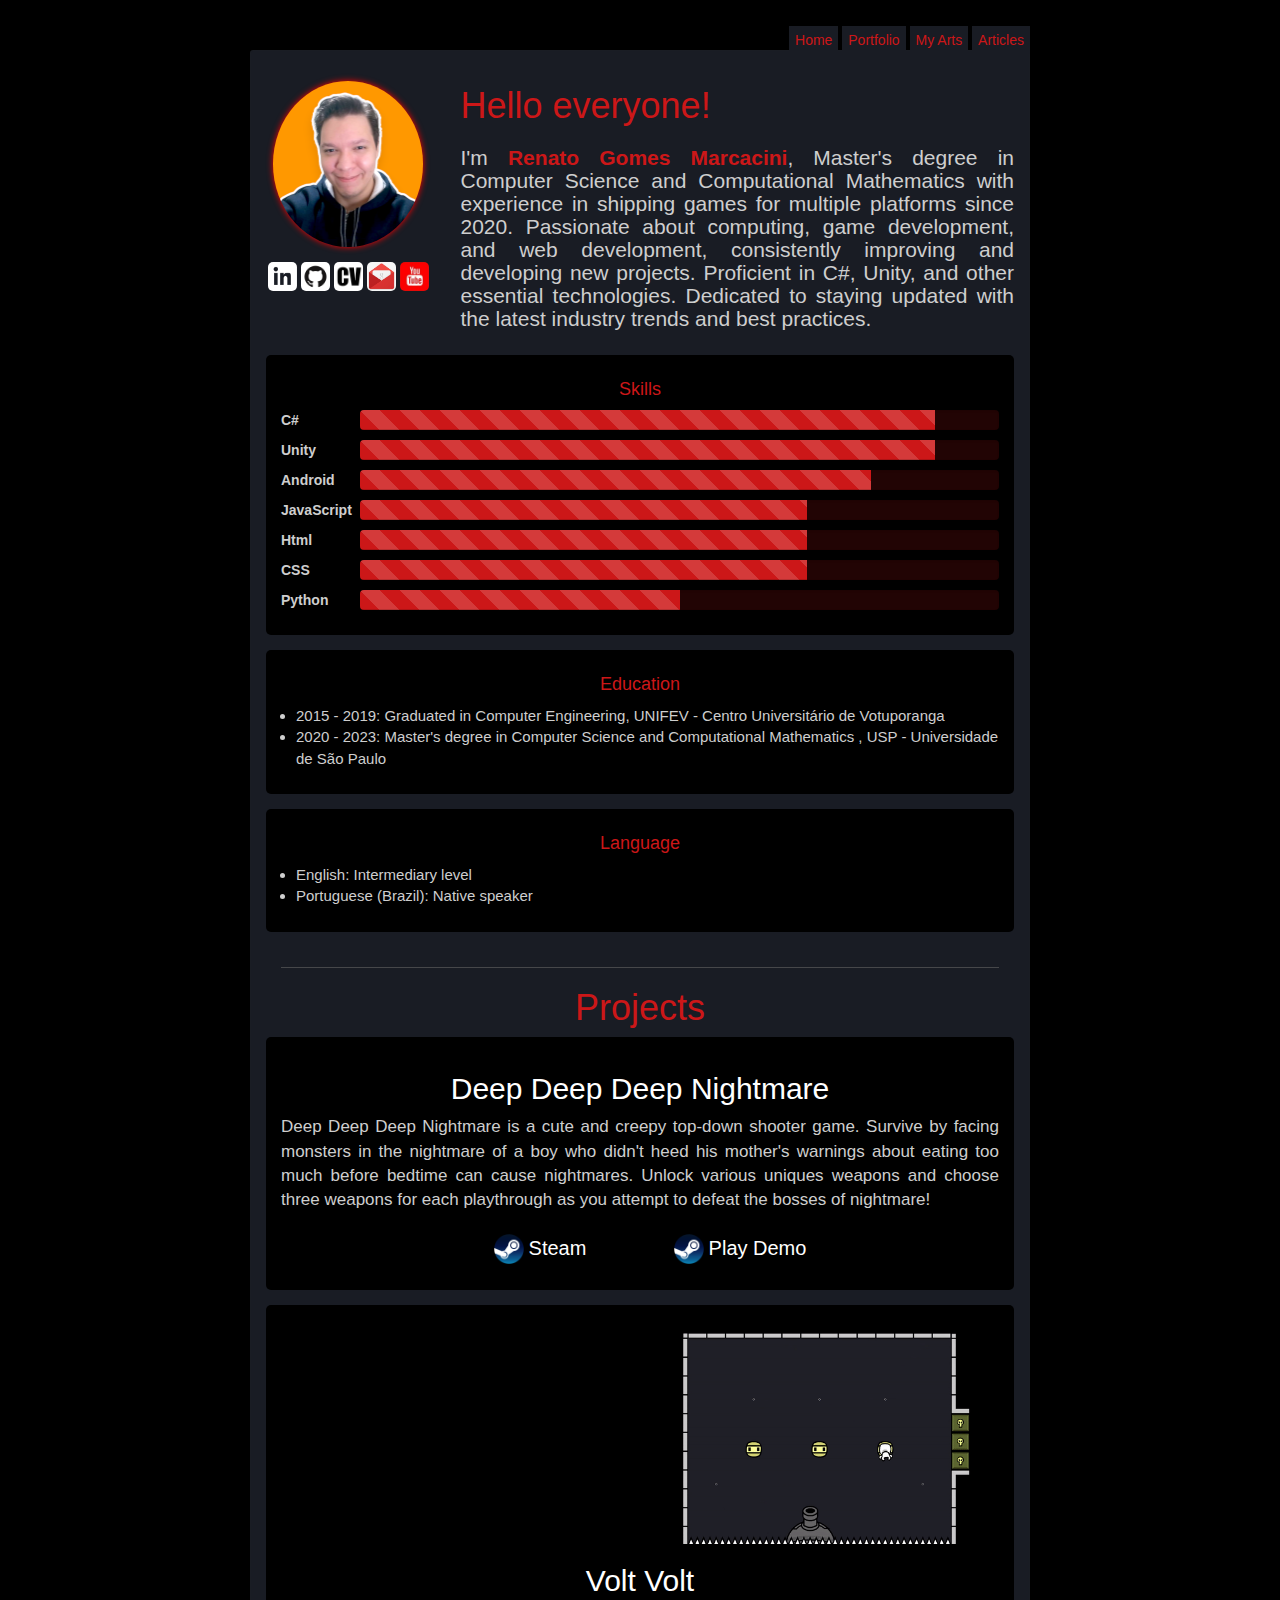
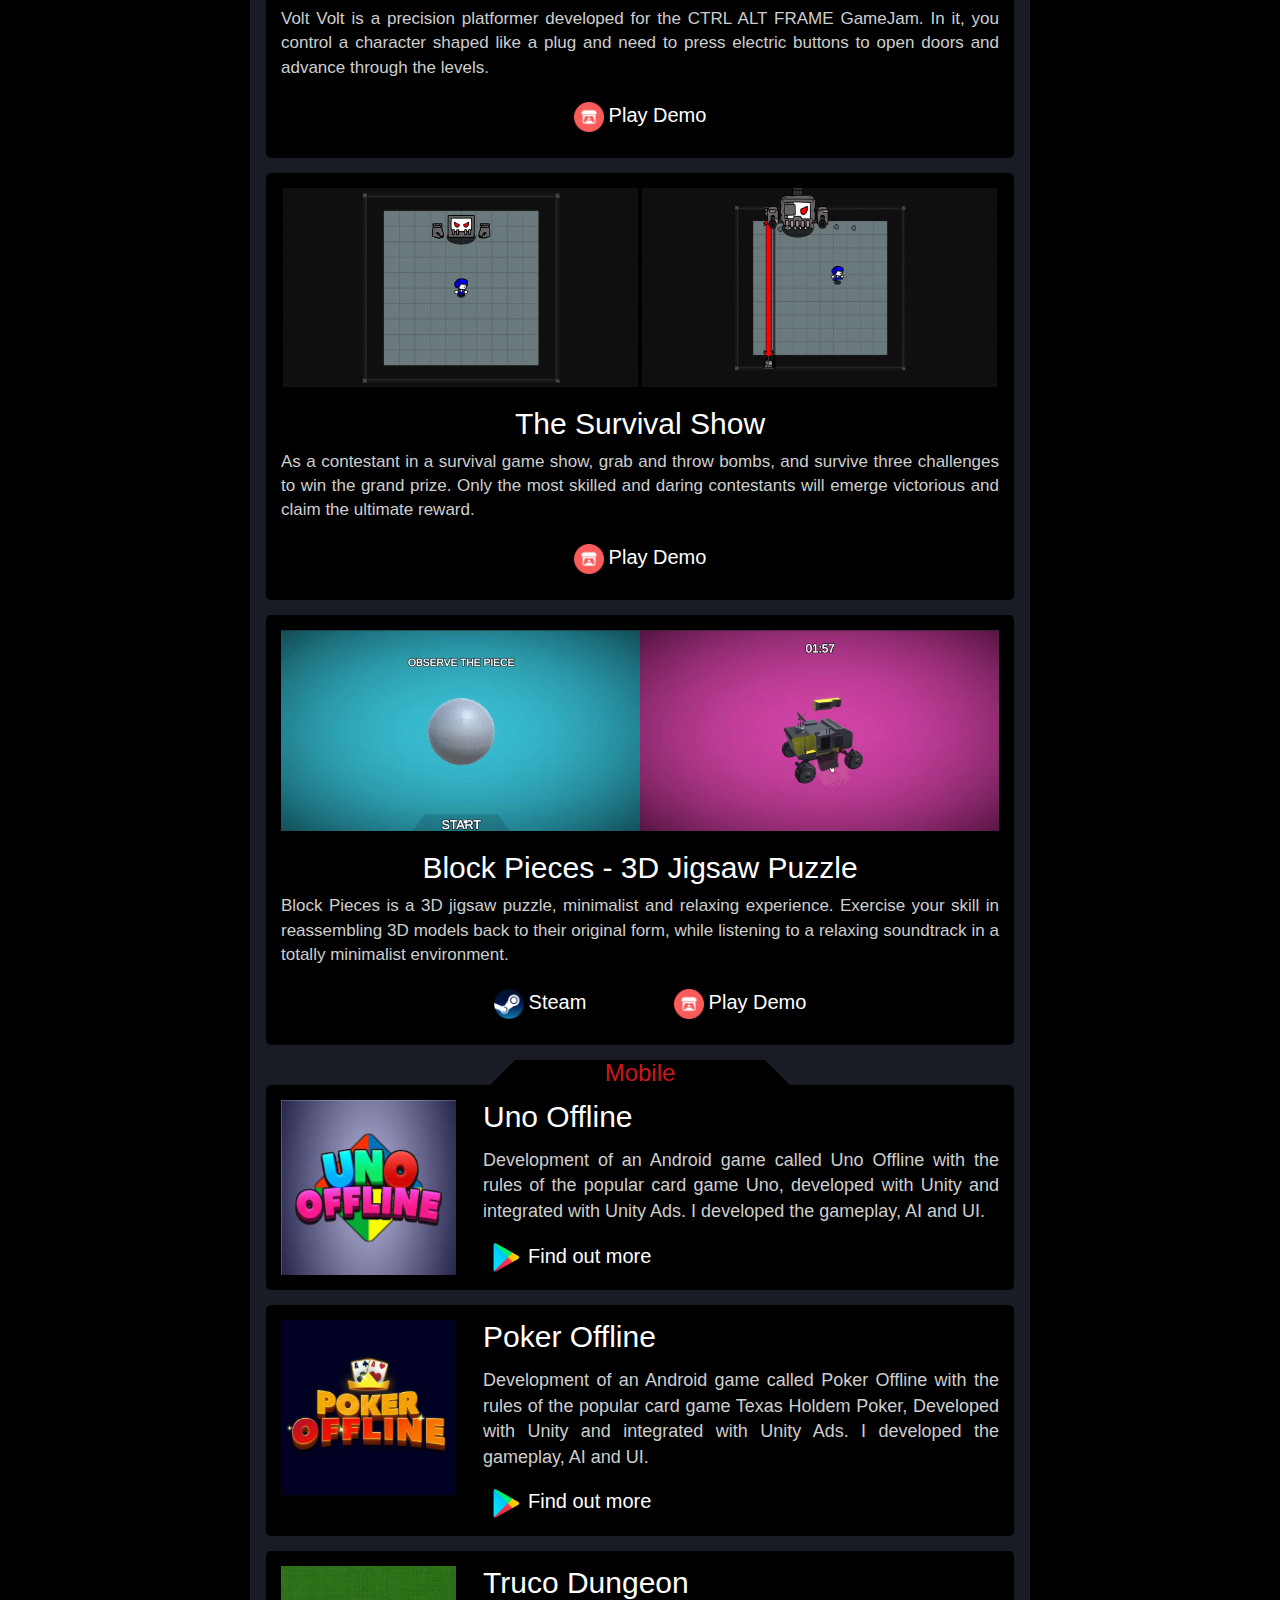
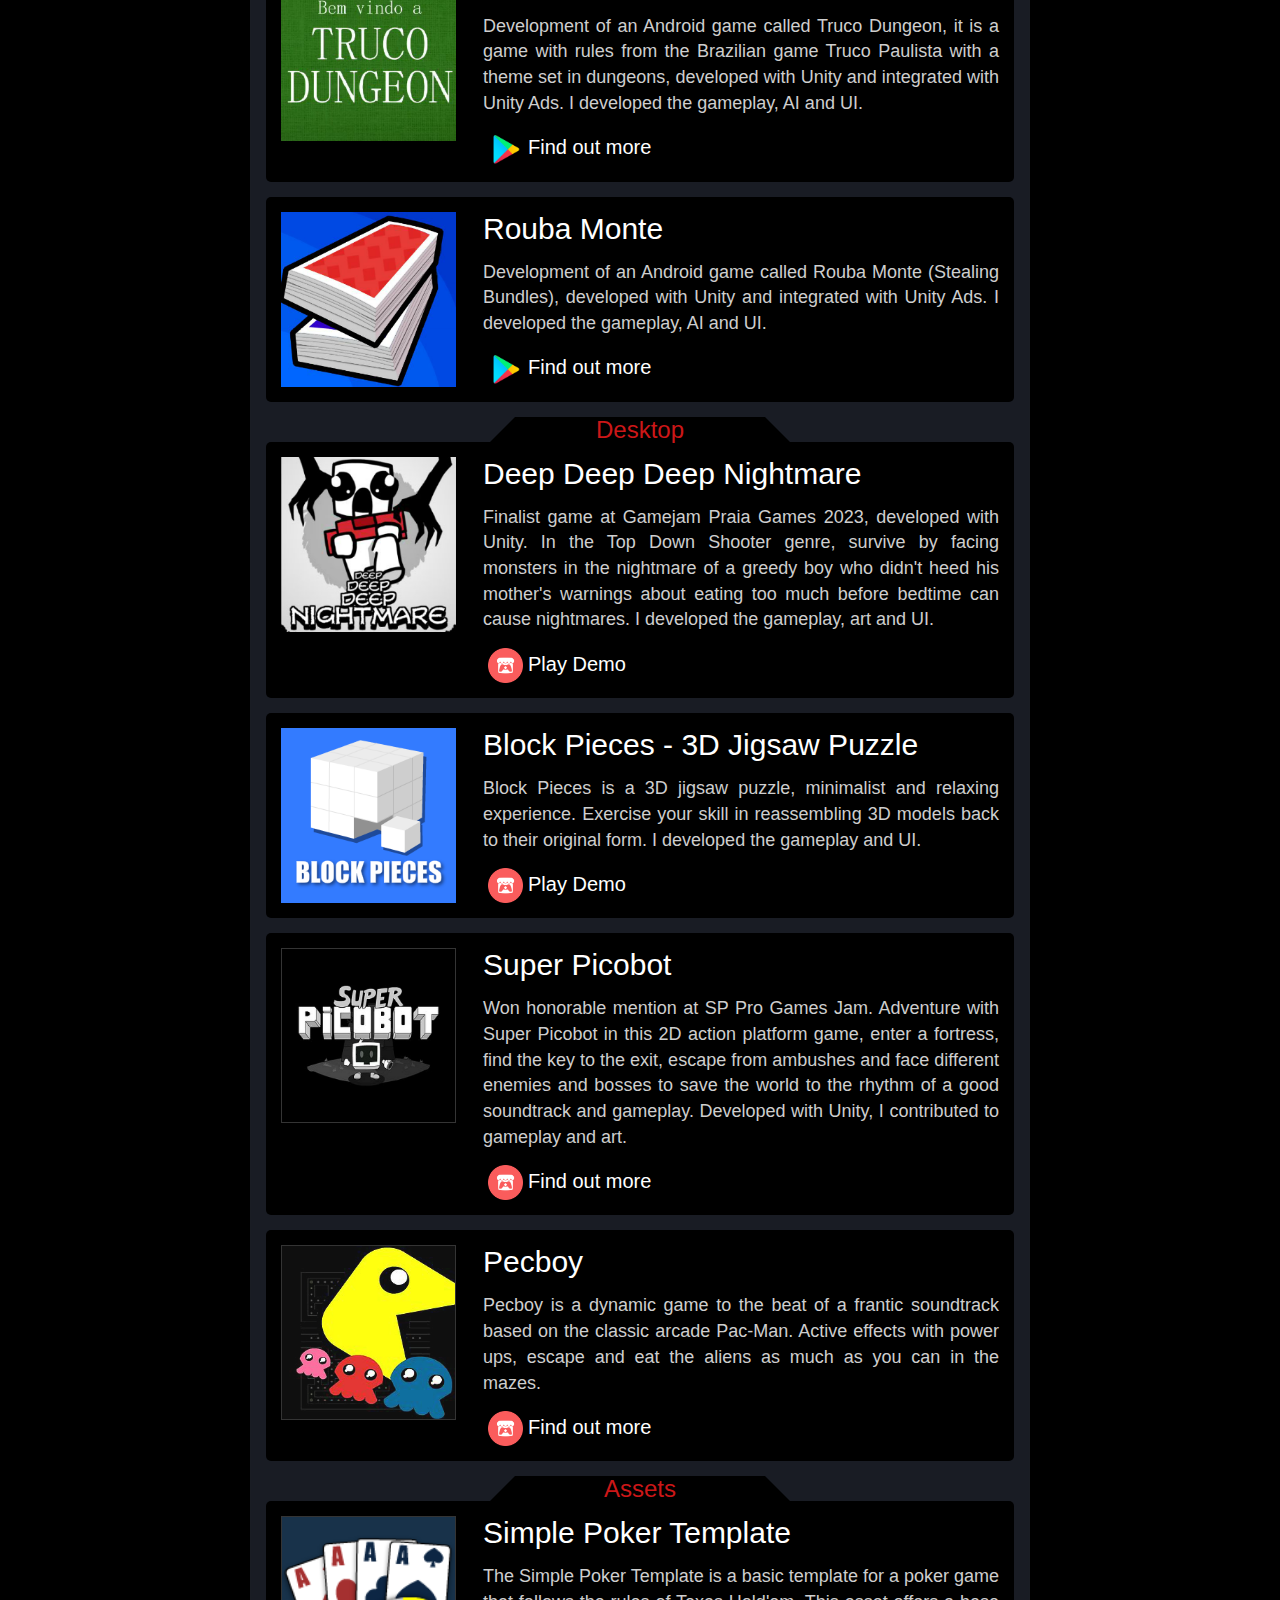
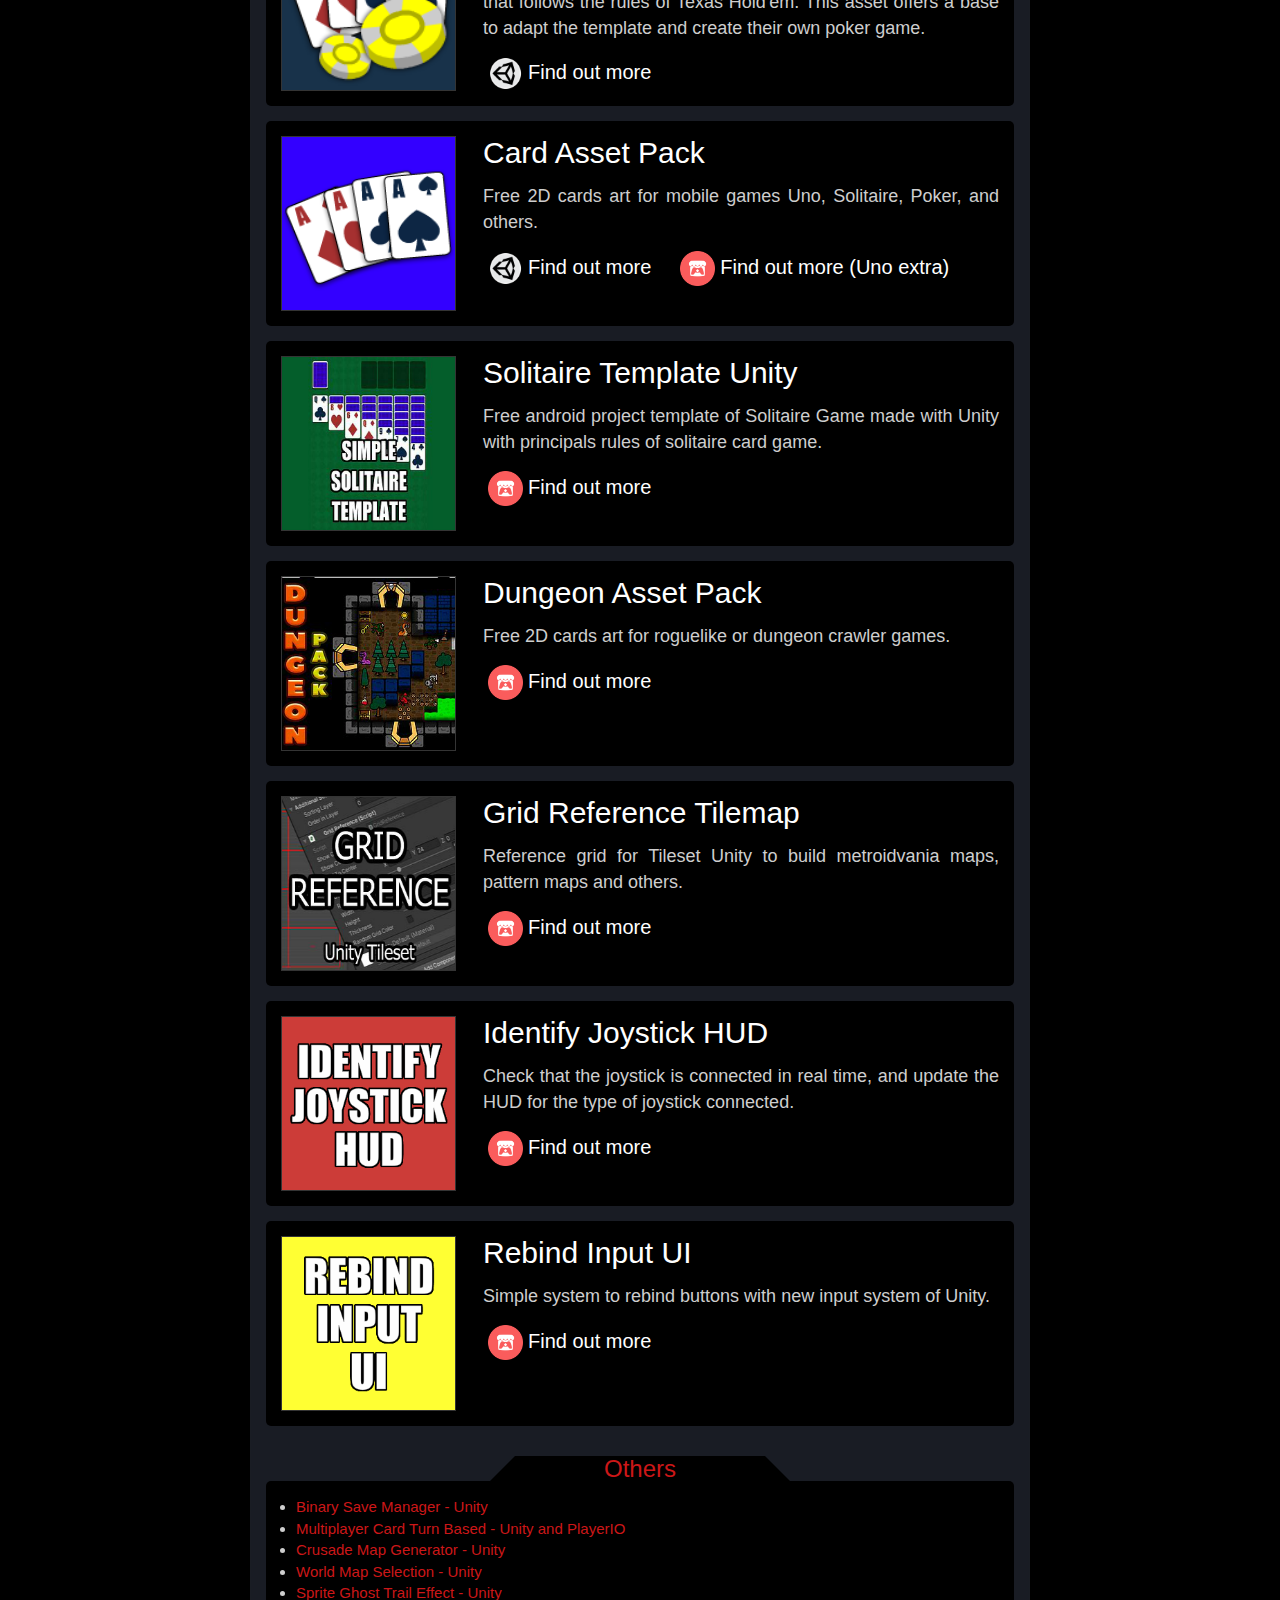
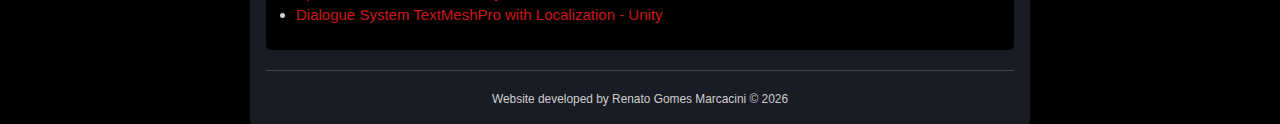
==== index.html @ d856820e "feat: ddd nightmare new gifs" ====
<!DOCTYPE html>
<html lang="en">

<head>
    <meta charset="UTF-8">
    <meta http-equiv="X-UA-Compatible" content="IE=edge">
    <meta name="viewport" content="width=device-width, initial-scale=1.0">
    <meta name="google-site-verification" content="MoLiY5X7O9fcezk5A725f2UCpx8jj_1YSWjzFRID5F0" />
    <link rel="stylesheet" href="./style.css">
    <!-- Latest compiled and minified CSS -->
    <link rel="stylesheet" href="https://cdn.jsdelivr.net/npm/bootstrap@3.3.7/dist/css/bootstrap.min.css"
        integrity="sha384-BVYiiSIFeK1dGmJRAkycuHAHRg32OmUcww7on3RYdg4Va+PmSTsz/K68vbdEjh4u" crossorigin="anonymous">
    <title>Renato Gomes Marcacini - Portfólio</title>

    <link rel="apple-touch-icon" sizes="180x180" href="./images/apple-touch-icon.png">
    <link rel="icon" type="image/png" sizes="32x32" href="./images/favicon-32x32.png">
    <link rel="icon" type="image/png" sizes="16x16" href="./images/favicon-16x16.png">

</head>

<!-- Google tag (gtag.js) -->
<script async src="https://www.googletagmanager.com/gtag/js?id=G-CYZS09L3TR"></script>
<script>
    window.dataLayer = window.dataLayer || [];
    function gtag() { dataLayer.push(arguments); }
    gtag('js', new Date());

    gtag('config', 'G-CYZS09L3TR');
</script>

<body>
    <div class="container custom-container" style="padding:0px; background-color: #000000 !important;">
        <nav class="nav">
            <a class="nav-link" href="#author">Home</a>
            <a class="nav-link" href="#game">Portfolio</a>
            <a class="nav-link" href="./art.html">My Arts</a>
            <a class="nav-link" href="./articles.html">Articles</a>
        </nav>
    </div>
    <div class="container custom-container custom-container-border">
        <section id="author">
            <div class="row">
                <div class="col-md-3">
                    <img class="author_picture" src="./images/photo_perfil.png" alt="Picture of author">

                    <div class="social">

                        <a class="social-link" target="_blank"
                            href="https://br.linkedin.com/in/renato-gomes-marcacini-50b78b1a7"><img
                                src="./images/linkedin-white-logo.webp" alt=""></a>
                        <a class="social-link" target="_blank" href="https://github.com/renatomarcacini"><img
                                src="./images/icon-github.png" alt=""></a>
                        <a class="social-link" target="_blank"
                            href="https://drive.google.com/file/d/1BGpAu_Qn9uisM7el0HFYAqpdzUo4KB7O/view?usp=sharing"><img
                                src="./images/cv-icon.png" alt=""></a>
                        <a class="social-link" target="_blank" href="mailto:renato.gomes.marcacini@gmail.com"><img
                                src="./images/email-logo.png" alt=""></a>
                        <a class="social-link" target="_blank" href="https://www.youtube.com/@natogames1702"><img
                                src="./images/icon-youtube.png" alt=""></a>

                    </div>
                </div>
                <div class="col-md-9">
                    <h1>Hello everyone!</h1>
                    <h3 class="author-introduction">
                        I'm <strong style="color: #CC1718;">Renato Gomes Marcacini</strong>, Master's degree in Computer
                        Science and Computational Mathematics with experience in shipping games for multiple platforms
                        since 2020. Passionate about computing, game development, and web development, consistently
                        improving and developing new projects. Proficient in C#, Unity, and other essential
                        technologies. Dedicated to staying updated with the latest industry trends and best practices.
                    </h3>
                </div>
            </div>

            <div class="row">
                <div class="box">

                    <h4 class="progress-title">Skills</h4>
                    <label class="progress-label">C#</label>
                    <div class="progress">
                        <div class="progress-bar progress-bar-striped" role="progressbar" style="width: 90%"
                            aria-valuenow="75" aria-valuemin="0" aria-valuemax="100"></div>
                    </div>

                    <label class="progress-label">Unity</label>
                    <div class="progress">
                        <div class="progress-bar progress-bar-striped" role="progressbar" style="width: 90%"
                            aria-valuenow="50" aria-valuemin="0" aria-valuemax="100"></div>
                    </div>

                    <label class="progress-label">Android</label>
                    <div class="progress">
                        <div class="progress-bar progress-bar-striped" role="progressbar" style="width: 80%"
                            aria-valuenow="75" aria-valuemin="0" aria-valuemax="100"></div>
                    </div>

                    <label class="progress-label">JavaScript</label>
                    <div class="progress">
                        <div class="progress-bar progress-bar-striped" role="progressbar" style="width: 70%"
                            aria-valuenow="75" aria-valuemin="0" aria-valuemax="100"></div>
                    </div>
                    <label class="progress-label">Html</label>
                    <div class="progress">
                        <div class="progress-bar progress-bar-striped" role="progressbar" style="width: 70%"
                            aria-valuenow="75" aria-valuemin="0" aria-valuemax="100"></div>
                    </div>
                    <label class="progress-label">CSS</label>
                    <div class="progress">
                        <div class="progress-bar progress-bar-striped" role="progressbar" style="width: 70%"
                            aria-valuenow="75" aria-valuemin="0" aria-valuemax="100"></div>
                    </div>
                    <label class="progress-label">Python</label>
                    <div class="progress">
                        <div class="progress-bar progress-bar-striped" role="progressbar" style="width: 50%"
                            aria-valuenow="75" aria-valuemin="0" aria-valuemax="100"></div>
                    </div>

                </div>

                <div class="box">
                    <h4 class="progress-title">Education</h4>
                    <ul style="padding-left: 15px;">
                        <li>2015 - 2019: Graduated in Computer Engineering, UNIFEV - Centro Universitário de Votuporanga
                        </li>
                        <li>2020 - 2023: Master's degree in Computer Science and Computational Mathematics , USP -
                            Universidade de São Paulo</li>
                    </ul>
                </div>

                <div class="box">
                    <h4 class="progress-title">Language</h4>
                    <ul style="padding-left: 15px;">
                        <li>English: Intermediary level</li>
                        <li>Portuguese (Brazil): Native speaker</li>
                    </ul>
                </div>
            </div>

        </section>

        <!-- <hr> -->
        <section id="game">
            <hr>
            <h1>Projects</h1>

            <div class="row box">
                <div class="current-project">
                    <div style="display: flex;">
                        <img style="width: 50%;" class="current-project-image" src="images/ddd_nightmare_demo_gif_1.gif"
                            alt="">
                        <img style="width: 50%;" class="current-project-image" src="images/ddd_nightmare_demo_gif_2.gif"
                            alt="">
                    </div>


                    <h2 class="current-project-title"><a target="_blank"
                            href="https://store.steampowered.com/app/2663620/Deep_Deep_Deep_Nightmare/">Deep Deep Deep
                            Nightmare</a>
                    </h2>
                    <p class="current-project-description">Deep Deep Deep Nightmare is a cute and creepy top-down
                        shooter game. Survive by facing monsters in the nightmare of a boy who didn't heed his mother's
                        warnings about eating too much before bedtime can cause nightmares. Unlock various uniques
                        weapons and choose three weapons for each playthrough as you attempt to defeat the bosses of
                        nightmare!</p>

                    <div style="display: flex;">

                        <a style="margin-right: 0;" class="current-project-link" target="_blank"
                            href="https://store.steampowered.com/app/2663620/Deep_Deep_Deep_Nightmare/"><img
                                class="current-project-link-logo" src="./images/steam-logo.png" alt="">Steam</a>
                        <a style="margin-left: 0;" class="current-project-link" target="_blank"
                            href="https://store.steampowered.com/app/3284850/Deep_Deep_Deep_Nightmare_Demo/"><img
                                class="current-project-link-logo" src="./images/steam-logo.png" alt="">Play Demo</a>
                    </div>
                </div>
            </div>

            <div class="row box">
                <div class="current-project">
                    <div style="display: flex;">
                        <img style="width: 50%;" class="current-project-image" src="images/volt_volt_gameplay_1.gif"
                            alt="">
                        <img style="width: 50%;" class="current-project-image" src="images/volt_volt_gameplay_2.gif"
                            alt="">
                    </div>

                    <h2 class="current-project-title"><a target="_blank"
                            href="https://natomarcacini.itch.io/volt-volt">Volt Volt</a>
                    </h2>
                    <p class="current-project-description">Volt Volt is a precision platformer developed for the CTRL ALT FRAME GameJam. In it, you control a character shaped like a plug and need to press electric buttons to open doors and advance through the levels.</p>

                    <div style="display: flex;">
                        <a style="margin: 0 auto;" class="current-project-link" target="_blank"
                            href="https://natomarcacini.itch.io/volt-volt"><img
                                class="current-project-link-logo" src="./images/itch-logo.png" alt="">Play Demo</a>
                    </div>
                </div>
            </div>

            <div class="row box">
                <div class="current-project">
                    <div style="display: flex;">
                        <img style="width: 49.5%;" class="current-project-image" src="images/survivalshow_gameplay1.gif"
                            alt="">
                        <img style="width: 49.5%;" class="current-project-image" src="images/survivalshow_gameplay2.gif"
                            alt="">
                    </div>


                    <h2 class="current-project-title"><a target="_blank"
                            href="https://natomarcacini.itch.io/the-survival-show">The Survival Show</a>
                    </h2>
                    <p class="current-project-description">As a contestant in a survival game show, grab and throw
                        bombs, and survive three challenges to win the grand prize. Only the most skilled and daring
                        contestants will emerge victorious and claim the ultimate reward.</p>

                    <div style="display: flex;">
                        <a style="margin: 0 auto;" class="current-project-link" target="_blank"
                            href="https://natomarcacini.itch.io/the-survival-show"><img
                                class="current-project-link-logo" src="./images/itch-logo.png" alt="">Play Demo</a>
                    </div>
                </div>
            </div>

            <div class="row box">
                <div class="current-project">
                    <div style="display: flex;">
                        <img style="width: 50%;" class="current-project-image" src="images/blockpiece_gameplay_1.gif"
                            alt="">
                        <img style="width: 50%;" class="current-project-image" src="images/blockpiece_gameplay_2.gif"
                            alt="">
                    </div>


                    <h2 class="current-project-title"><a target="_blank"
                            href="https://store.steampowered.com/app/2948750/Block_Pieces__3D_Jigsaw_Puzzle">Block
                            Pieces - 3D Jigsaw Puzzle</a>
                    </h2>
                    <p class="current-project-description">Block Pieces is a 3D jigsaw puzzle, minimalist and relaxing
                        experience. Exercise your skill in reassembling 3D models back to their original form, while
                        listening to a relaxing soundtrack in a totally minimalist environment.</p>

                    <div style="display: flex;">

                        <a style="margin-right: 0;" class="current-project-link" target="_blank"
                            href="https://store.steampowered.com/app/2948750/Block_Pieces__3D_Jigsaw_Puzzle"><img
                                class="current-project-link-logo" src="./images/steam-logo.png" alt="">Steam</a>
                        <a style="margin-left: 0;" class="current-project-link" target="_blank"
                            href="https://natomarcacini.itch.io/block-pieces-demo-3d-jigsaw-puzzle"><img
                                class="current-project-link-logo" src="./images/itch-logo.png" alt="">Play Demo</a>
                    </div>
                </div>
            </div>

            <!-- <hr> -->
            <h3 style="margin-bottom: -15px;" class="game-category">Mobile</h3>

            <!-- UNO OFFLINE -->
            <div class="row game-project">
                <div class="col-md-3">
                    <a class="game-project-image" target="_blank"
                        href="https://play.google.com/store/apps/details?id=com.NatoGames.UnoOffline">
                        <img src="./images/uno-offline.png" alt="" srcset="">
                    </a>
                </div>

                <div class="col-md-9">
                    <h2 class="game-project-title"><a target="_blank"
                            href="https://play.google.com/store/apps/details?id=com.NatoGames.UnoOffline">Uno
                            Offline</a></h2>
                    <p class="game-project-description">Development of an Android game called Uno Offline with the rules
                        of the popular card game Uno, developed with Unity and integrated with Unity Ads. I developed
                        the gameplay, AI and UI.</p>
                    <a class="game-project-link" target="_blank"
                        href="https://play.google.com/store/apps/details?id=com.NatoGames.UnoOffline"><img
                            class="game-project-link-logo" src="./images/playstore-logo.png" alt="">Find out more</a>
                </div>
            </div>
            <!-- END UNO OFFLINE  -->

            <!-- POKER OFFLINE -->
            <div class="row game-project">
                <div class="col-md-3">
                    <a class="game-project-image" target="_blank"
                        href="https://play.google.com/store/apps/details?id=com.natogames.pokeroffline">
                        <img src="./images/poker-offline.png" alt="" srcset="">
                    </a>
                </div>

                <div class="col-md-9">
                    <h2 class="game-project-title"><a target="_blank"
                            href="https://play.google.com/store/apps/details?id=com.natogames.pokeroffline">Poker
                            Offline</a></h2>
                    <p class="game-project-description">Development of an Android game called Poker Offline with the
                        rules
                        of the popular card game Texas Holdem Poker, Developed with Unity and integrated with Unity Ads.
                        I developed
                        the gameplay, AI and UI.</p>
                    <a class="game-project-link" target="_blank"
                        href="https://play.google.com/store/apps/details?id=com.natogames.pokeroffline"><img
                            class="game-project-link-logo" src="./images/playstore-logo.png" alt="">Find out more</a>
                </div>
            </div>
            <!-- END POKER OFFLINE  -->

            <!-- TRUCO -->
            <div class="row game-project">
                <div class="col-md-3">
                    <a class="game-project-image" target="_blank"
                        href="https://play.google.com/store/apps/details?id=com.renatomarcacini.TrucoDungeon">
                        <img src="./images/truco-dungeon.png" alt="" srcset="">
                    </a>
                </div>

                <div class="col-md-9">
                    <h2 class="game-project-title"><a target="_blank"
                            href="https://play.google.com/store/apps/details?id=com.renatomarcacini.TrucoDungeon">Truco
                            Dungeon</a></h2>
                    <p class="game-project-description">Development of an Android game called Truco Dungeon, it is a
                        game with rules from the Brazilian game Truco Paulista with a theme set in dungeons, developed
                        with Unity and integrated with Unity Ads. I developed
                        the gameplay, AI and UI.</p>
                    <a class="game-project-link" target="_blank"
                        href="https://play.google.com/store/apps/details?id=com.renatomarcacini.TrucoDungeon"><img
                            class="game-project-link-logo" src="./images/playstore-logo.png" alt="">Find out more</a>
                </div>
            </div>
            <!-- END TRUCO  -->

            <!-- ROUBA MONTE -->
            <div class="row game-project">
                <div class="col-md-3">
                    <a class="game-project-image" target="_blank"
                        href="https://play.google.com/store/apps/details?id=com.NatoGames.RoubaMonteOffline">
                        <img src="./images/rouba-monte.png" alt="" srcset="">
                    </a>
                </div>

                <div class="col-md-9">
                    <h2 class="game-project-title"><a target="_blank"
                            href="https://play.google.com/store/apps/details?id=com.NatoGames.RoubaMonteOffline">Rouba
                            Monte</a></h2>
                    <p class="game-project-description">Development of an Android game called Rouba Monte (Stealing
                        Bundles), developed with Unity and integrated with Unity Ads. I developed
                        the gameplay, AI and UI.</p>
                    <a class="game-project-link" target="_blank"
                        href="https://play.google.com/store/apps/details?id=com.NatoGames.RoubaMonteOffline"><img
                            class="game-project-link-logo" src="./images/playstore-logo.png" alt="">Find out more</a>
                </div>
            </div>
            <!-- END ROUBA MONTE  -->

            <!-- <hr> -->
            <h3 style="margin-bottom: -15px;" class="game-category">Desktop</h3>
            <!-- DDD NIGHTMARE -->
            <div class="row game-project">
                <div class="col-md-3">
                    <a class="game-project-image" target="_blank"
                        href="https://natomarcacini.itch.io/deep-deep-deep-nightmare">
                        <img src="./images/ddd-nightmare.png" alt="" srcset="">
                    </a>
                </div>

                <div class="col-md-9">
                    <h2 class="game-project-title"><a target="_blank"
                            href="https://natomarcacini.itch.io/deep-deep-deep-nightmare">Deep Deep Deep Nightmare</a>
                    </h2>
                    <p class="game-project-description">Finalist game at Gamejam Praia Games 2023,
                        developed with Unity. In the Top Down Shooter genre, survive by facing monsters in the nightmare
                        of a greedy boy who didn't heed his mother's warnings about eating too much before bedtime can
                        cause nightmares. I developed the gameplay, art and UI.</p>
                    <a class="game-project-link" target="_blank"
                        href="https://natomarcacini.itch.io/deep-deep-deep-nightmare"><img
                            class="game-project-link-logo" src="./images/itch-logo.png" alt="">Play Demo</a>
                </div>
            </div>
            <!-- END DDD NIGHTMARE  -->

            <!-- BLOCK PIECES -->
            <div class="row game-project">
                <div class="col-md-3">
                    <a class="game-project-image" target="_blank"
                        href="https://natomarcacini.itch.io/block-pieces-demo-3d-jigsaw-puzzle">
                        <img src="./images/block-pieces.png" alt="" srcset="">
                    </a>
                </div>

                <div class="col-md-9">
                    <h2 class="game-project-title"><a target="_blank"
                            href="https://natomarcacini.itch.io/block-pieces-demo-3d-jigsaw-puzzle">Block Pieces - 3D
                            Jigsaw Puzzle</a>
                    </h2>
                    <p class="game-project-description">Block Pieces is a 3D jigsaw puzzle, minimalist and relaxing
                        experience. Exercise your skill in reassembling 3D models back to their original form. I
                        developed the gameplay and UI.</p>
                    <a class="game-project-link" target="_blank"
                        href="https://natomarcacini.itch.io/block-pieces-demo-3d-jigsaw-puzzle"><img
                            class="game-project-link-logo" src="./images/itch-logo.png" alt="">Play Demo</a>
                </div>
            </div>
            <!-- END BLOCK PIECES  -->

            <!-- SUPER PICOBOT -->
            <div class="row game-project">
                <div class="col-md-3">
                    <a class="game-project-image" target="_blank" href="https://natomarcacini.itch.io/super-picobot">
                        <img src="./images/super-picobot.png" style="border: 1px solid rgba(255, 255, 255, 0.205);"
                            alt="" srcset="">
                    </a>
                </div>

                <div class="col-md-9">
                    <h2 class="game-project-title"><a target="_blank"
                            href="https://natomarcacini.itch.io/super-picobot">Super Picobot</a>
                    </h2>
                    <p class="game-project-description">Won honorable mention at SP Pro Games Jam. Adventure with Super
                        Picobot in this 2D action platform game, enter a fortress, find the key to the exit, escape from
                        ambushes and face different enemies and bosses to save the world to the rhythm of a good
                        soundtrack and gameplay. Developed with Unity, I contributed to gameplay and art.</p>
                    <a class="game-project-link" target="_blank" href="https://natomarcacini.itch.io/super-picobot"><img
                            class="game-project-link-logo" src="./images/itch-logo.png" alt="">Find out more</a>
                </div>
            </div>
            <!-- END SUPER PICOBOT  -->

            <!-- PECBOY -->
            <div class="row game-project">
                <div class="col-md-3">
                    <a class="game-project-image" target="_blank" href="https://natomarcacini.itch.io/pecboy">
                        <img src="./images/pecboy.png" style="border: 1px solid rgba(255, 255, 255, 0.205);" alt=""
                            srcset="">
                    </a>
                </div>

                <div class="col-md-9">
                    <h2 class="game-project-title"><a target="_blank"
                            href="https://natomarcacini.itch.io/pecboy">Pecboy</a>
                    </h2>
                    <p class="game-project-description">Pecboy is a dynamic game to the beat of a frantic soundtrack
                        based on the classic arcade Pac-Man. Active effects with power ups, escape and eat the aliens as
                        much as you can in the mazes.</p>
                    <a class="game-project-link" target="_blank" href="https://natomarcacini.itch.io/pecboy"><img
                            class="game-project-link-logo" src="./images/itch-logo.png" alt="">Find out more</a>
                </div>
            </div>
            <!-- END PECBOY  -->

            <!-- <hr> -->
            <h3 style="margin-bottom: -15px;" class="game-category">Assets</h3>

            <!-- SIMPLE POKER TEMPLATE -->
            <div class="row game-project">
                <div class="col-md-3">
                    <a class="game-project-image" target="_blank"
                        href="https://assetstore.unity.com/packages/templates/systems/simple-poker-template-285589">
                        <img src="./images/poker-template.png" style="border: 1px solid rgba(255, 255, 255, 0.205);"
                            alt="" srcset="">
                    </a>
                </div>

                <div class="col-md-9">
                    <h2 class="game-project-title"><a target="_blank"
                            href="https://assetstore.unity.com/packages/templates/systems/simple-poker-template-285589">Simple
                            Poker
                            Template</a>
                    </h2>
                    <p class="game-project-description">The Simple Poker Template is a basic template for a poker game
                        that follows the rules of Texas Hold'em. This asset offers a base to adapt the template and
                        create their own poker game.</p>
                    <a class="game-project-link" target="_blank"
                        href="https://assetstore.unity.com/packages/templates/systems/simple-poker-template-285589"><img
                            class="game-project-link-logo" src="./images/assetstore-logo.png" alt="">Find out more</a>
                </div>
            </div>
            <!-- END SIMPLE POKER TEMPLATE  -->


            <!-- CARD ASSET -->
            <div class="row game-project">
                <div class="col-md-3">
                    <a class="game-project-image" target="_blank"
                        href="https://assetstore.unity.com/packages/2d/gui/2d-cards-game-art-pack-285314">
                        <img src="./images/cardasset.png" style="border: 1px solid rgba(255, 255, 255, 0.205);" alt=""
                            srcset="">
                    </a>
                </div>

                <div class="col-md-9">
                    <h2 class="game-project-title"><a target="_blank"
                            href="https://assetstore.unity.com/packages/2d/gui/2d-cards-game-art-pack-285314">Card Asset
                            Pack</a>
                    </h2>
                    <p class="game-project-description">Free 2D cards art for mobile games Uno, Solitaire, Poker, and
                        others. </p>
                    <a class="game-project-link" target="_blank"
                        href="https://assetstore.unity.com/packages/2d/gui/2d-cards-game-art-pack-285314"><img
                            class="game-project-link-logo" src="./images/assetstore-logo.png" alt="">Find out more</a>
                    <a class="game-project-link" target="_blank"
                        href="https://natomarcacini.itch.io/card-asset-pack"><img
                            class="game-project-link-logo" src="./images/itch-logo.png" alt="">Find out more (Uno extra)</a>
                </div>
            </div>
            <!-- END CARD ASSET  -->

            <!-- SOLITAIRE -->
            <div class="row game-project">
                <div class="col-md-3">
                    <a class="game-project-image" target="_blank"
                        href="https://natomarcacini.itch.io/simple-solitaire-template-unity-2d">
                        <img src="./images/solitaire.png" style="border: 1px solid rgba(255, 255, 255, 0.205);" alt=""
                            srcset="">
                    </a>
                </div>

                <div class="col-md-9">
                    <h2 class="game-project-title"><a target="_blank"
                            href="https://natomarcacini.itch.io/simple-solitaire-template-unity-2d">Solitaire Template
                            Unity</a>
                    </h2>
                    <p class="game-project-description">Free android project template of Solitaire Game made with Unity
                        with principals rules of solitaire card game. </p>
                    <a class="game-project-link" target="_blank"
                        href="https://natomarcacini.itch.io/simple-solitaire-template-unity-2d"><img
                            class="game-project-link-logo" src="./images/itch-logo.png" alt="">Find out more</a>
                </div>
            </div>
            <!-- END SOLITAIRE  -->


            <!-- DUNGEON PACK -->
            <div class="row game-project">
                <div class="col-md-3">
                    <a class="game-project-image" target="_blank" href="https://natomarcacini.itch.io/dungeon-pack">
                        <img src="./images/dungeon-pack.png" style="border: 1px solid rgba(255, 255, 255, 0.205);"
                            alt="" srcset="">
                    </a>
                </div>

                <div class="col-md-9">
                    <h2 class="game-project-title"><a target="_blank"
                            href="https://natomarcacini.itch.io/dungeon-pack">Dungeon Asset Pack</a>
                    </h2>
                    <p class="game-project-description">Free 2D cards art for roguelike or dungeon crawler games.</p>
                    <a class="game-project-link" target="_blank" href="https://natomarcacini.itch.io/dungeon-pack"><img
                            class="game-project-link-logo" src="./images/itch-logo.png" alt="">Find out more</a>
                </div>
            </div>
            <!-- END DUNGEON PACK  -->

            <!-- GRID REFERENCE -->
            <div class="row game-project">
                <div class="col-md-3">
                    <a class="game-project-image" target="_blank"
                        href="https://natomarcacini.itch.io/grid-reference-map-unity">
                        <img src="./images/grid-reference.png" style="border: 1px solid rgba(255, 255, 255, 0.205);"
                            alt="" srcset="">
                    </a>
                </div>

                <div class="col-md-9">
                    <h2 class="game-project-title"><a target="_blank"
                            href="https://natomarcacini.itch.io/grid-reference-map-unity">Grid Reference Tilemap</a>
                    </h2>
                    <p class="game-project-description">Reference grid for Tileset Unity to build metroidvania maps,
                        pattern maps and others.</p>
                    <a class="game-project-link" target="_blank"
                        href="https://natomarcacini.itch.io/grid-reference-map-unity"><img
                            class="game-project-link-logo" src="./images/itch-logo.png" alt="">Find out more</a>
                </div>
            </div>
            <!-- END GRID REFERENCE  -->

            <!-- JOYSTICK CONNECTION  -->
            <div class="row game-project">
                <div class="col-md-3">
                    <a class="game-project-image" target="_blank"
                        href="https://natomarcacini.itch.io/identify-joystick-connection-hud">
                        <img src="./images/hud_joystick_1.png" style="border: 1px solid rgba(255, 255, 255, 0.205);"
                            alt="" srcset="">
                    </a>
                </div>

                <div class="col-md-9">
                    <h2 class="game-project-title"><a target="_blank"
                            href="https://natomarcacini.itch.io/identify-joystick-connection-hud">Identify Joystick
                            HUD</a>
                    </h2>
                    <p class="game-project-description">Check that the joystick is connected in real time, and update
                        the HUD for the type of joystick connected.</p>
                    <a class="game-project-link" target="_blank"
                        href="https://natomarcacini.itch.io/identify-joystick-connection-hud"><img
                            class="game-project-link-logo" src="./images/itch-logo.png" alt="">Find out more</a>
                </div>
            </div>
            <!-- END JOYSTICK CONNECTION  -->

            <!-- REBIND UI  -->
            <div class="row game-project">
                <div class="col-md-3">
                    <a class="game-project-image" target="_blank"
                        href="https://github.com/renatomarcacini/Rebind-Input-UI-System">
                        <img src="./images/rebind_system_2.png" style="border: 1px solid rgba(255, 255, 255, 0.205);"
                            alt="" srcset="">
                    </a>
                </div>

                <div class="col-md-9">
                    <h2 class="game-project-title"><a target="_blank"
                            href="https://github.com/renatomarcacini/Rebind-Input-UI-System">Rebind Input UI</a>
                    </h2>
                    <p class="game-project-description">Simple system to rebind buttons with new input system of Unity.
                    </p>
                    <a class="game-project-link" target="_blank"
                        href="https://github.com/renatomarcacini/Rebind-Input-UI-System"><img
                            class="game-project-link-logo" src="./images/itch-logo.png" alt="">Find out more</a>
                </div>
            </div>

            <div class="row">
                <h3 class="game-category">Others</h3>
                <div class="box" style="margin: 0px;">
                    <ul style="padding-left: 15px;">
                        <li><a href="https://github.com/renatomarcacini/Unity-Binary-Save-Load" target="_blank">Binary
                                Save Manager - Unity</a></li>
                        <li><a href="https://github.com/renatomarcacini/Multiplayer-Card-Turn-Based-Game-PlayerIO"
                                target="_blank">Multiplayer Card Turn Based - Unity and PlayerIO</a></li>
                        <li><a href="https://github.com/renatomarcacini/Unity-Crusade-Map" target="_blank">Crusade Map
                                Generator - Unity</a></li>
                        <li><a href="https://github.com/renatomarcacini/Unity-World-Map-Selection" target="_blank">World
                                Map Selection - Unity</a></li>
                        <li><a href="https://github.com/renatomarcacini/Sprite-Ghost-Trail-Effect"
                                target="_blank">Sprite Ghost Trail Effect - Unity</a></li>
                        <li><a href="https://github.com/renatomarcacini/Dialogue-System-TextMeshPro-With-Localization"
                                target="_blank">Dialogue System TextMeshPro with Localization - Unity</a></li>
                    </ul>
                </div>
            </div>
        </section>
        <hr>
        <small>Website developed by Renato Gomes Marcacini © <span id="dataAtual"></span></small>
    </div>




    <script>
        function exibirDataAtual() {
            var dataAtual = new Date();
            var ano = dataAtual.getFullYear();
            document.getElementById('dataAtual').textContent = ano;
        }

        exibirDataAtual();

    </script>
</body>

</html>
---- style.css ----
body {
    background-color: #000000 !important;
}

.box {
    background-color: #000000;
    padding: 15px;
    border-radius: 5px;
    margin: 15px;
}

.box li {
    font-size: 15px !important;
}

.box a {
    color: #CC1718;

}

.box a:hover {
    color: #CC1718;
}

.container {
    background-color: #191C24;
    color: #cecece;
}

h1,
h4 {
    color: #CC1718 !important;
}


.progress {
    background-color: #cc17182b !important;
}

.progress-bar {
    background-color: #CC1718 !important;
}

hr {
    border-color: #5e5e5ea8 !important;
}


/* #author,
#game,
#contact {
    border: 1px dotted rgba(0, 0, 0, 0.521);
    padding: 15px;
    margin-bottom: 15px;
} */


.author_picture {
    display: block;
    width: 150px;
    border-radius: 100%;
    margin: 15px auto;
    /* border: 4px solid #CC1718; */
    filter: drop-shadow(0 0 0.3rem #ff0000);
}

.author-introduction {
    text-align: justify;
    font-size: 21px;
}

.social {
    display: block;
    text-align: center;
    list-style: none;
    margin: 0 auto !important;
    padding: 0;
}

.social li {
    display: block;
    text-align: center;
    list-style: none;
    margin: 0 auto;
}

.social-link img {
    width: 29px;
    height: 29px;
    border-radius: 5px;
}

.custom-container {
    max-width: 780px;
    /* margin: 50px 0; */

}

.custom-container-border {
    border: 1px solid #2b2b2b1a;
    border-radius: 3px;
    padding: 15px;
}

.nav {
    text-align: end;
    margin: 30px 0 0 0;

}

.nav-link {
    /* background-color: white; */
    background-color: #191C24;
    padding: 5px;
    border: 1px solid #191C24;
    color: #CC1718;
}



.nav-link:hover {
    background-color: #CC1718;
    color: white;
    padding: 5px;
    border: 1px solid #CC1718;
    text-decoration: none;

}

.progress-title {
    margin: 10px auto;
    text-align: center;

}

.progress-label {
    float: left;
    margin-right: 1em;
    width: 65px;
}

.progress {
    margin-bottom: 10px !important;
}

#game {
    padding: 0 15px;
}


#game h1 {
    text-align: center;
    margin: 5px 0 -5px 0;
}



#game .game-category {
    border-bottom: 25px solid #000000;
    border-left: 25px solid transparent;
    border-right: 25px solid transparent;
    height: 0;
    text-align: center;
    max-width: 300px;
    margin: 15px auto 0 auto;
    color: #CC1718;
}



.game-grid {
    border: 1px solid #080a0c;
}


.game-grid .col-md-4 {
    padding: 0 !important;
}


.game-box {
    position: relative;
    min-width: 250px;
    min-height: 250px;
    border: 2px solid black;
}

.game-box:hover .game-links {
    transition: 0.3s;
    opacity: 1;
}

.game-box:hover .game-background {
    -webkit-filter: brightness(20%);
}

.game-box a {
    color: white;
    text-decoration: none;
}


.game-box .link-logo {
    display: inline-block;
    width: 30px !important;
    height: 30px !important;
}

.game-box h3 {
    font-size: 18px;
    transition: 0.2s ease;
    margin: 0;
    height: 75px;
}

.game-box:hover a {
    color: white;
    text-decoration: none;
}

.game-box:hover h3 {
    display: table-cell;
    vertical-align: bottom;
    color: white;
    text-decoration: none;
    font-size: 30px;
}




.game-box:hover .game-links {
    transition: 0.3s;
    opacity: 1;

}

.game-box .game-background {
    position: absolute;
    width: 100%;
    height: 100%;
    -webkit-filter: brightness(100%);
    transition: 0.3s;
    border-radius: 2px;

}

.game-links {
    position: absolute;
    bottom: 80px;
    width: 100%;
    text-align: center;
    opacity: 0;
}



.link {
    display: block;
    margin: 0 auto;
    max-width: 115px !important;
    padding: 5px;
    border: 1px solid white;
    background-color: white;
    border-radius: 20px;
    color: #2b2b2b !important;
    transition: 0.3s ease;
}

.link:hover {
    max-width: 125px !important;
    /* background-color: rgb(235, 235, 235); */
    background-color: white;
}

#contact h3 {
    margin: 5px 0px;
    text-align: center;
}

small {
    display: block;
    text-align: center;
    margin: 15px 0 0 0;
}

#contact p {
    margin: 0;
}

.downloads {
    display: block;
    margin: 0 auto;
    text-align: center;
}

.download-link {
    margin: 0 auto;
    text-align: center;
    max-width: 130px;
    padding: 8px;
    margin-left: 15px;
    border: 1px solid white;
    background-color: white;
    color: black !important;
    border-radius: 20px;
}

.download-link img {
    height: 35px;
}


/* ------- NEW ADDITIONS ------ */
.game-project {
    background-color: #000000;
    padding-top: 15px;
    padding-bottom: 15px;
    border-radius: 5px;
    margin: 15px;
}

.game-project-image img {
    height: 175px;
    transition: 0.3s;
    display: block;
    margin: 0 auto;
}

.game-project-image img:hover {
    opacity: 50%;
}

.game-project-title {
    margin: 0;
    margin-bottom: 15px;
    margin-left: 15px;
    color: white;
}

.game-project-title a {
    color: white;
}

.game-project-title a:hover {
    color: white;
}

.game-project-description {
    margin: 0;
    margin-bottom: 15px;
    margin-left: 15px;
    font-size: 18px;
    text-align: justify;

}

.game-project-link {
    margin: 0;
    margin-bottom: 15px;
    margin-left: 15px;
    font-size: 20px;
    padding: 5px;
    border-radius: 15px;
    text-decoration: none;
    color: white;


}

.game-project-link:hover {
    color: white;
}

.game-project-link-logo {
    height: 35px;
    margin-right: 5px;
}

.current-project-image {
    display: block;
    margin: 0 auto;
    width: 70%;
}

.current-project-title {
    text-align: center;
}

.current-project-title a {
    text-align: center;
    color: white !important;
}

.current-project-description {
    text-align: center;
    font-size: 17px;
    text-align: justify;

}

.current-project-link {
    display: block;
    margin: 0 auto;
    text-align: center;
    color: white !important;
    font-size: 20px;
    border: 1px solid black;
    padding: 10px;
    width: 200px;
    border-radius: 15px;
}

.current-project-link-logo {
    text-align: center;
    height: 30px;
    margin-right: 5px;
}

.gallery {
    display: grid;
    grid-template-columns: repeat(2, 2fr);
    grid-template-rows: repeat(3, 10vw);
    grid-gap: 15px;
}

.gallery__img {
    width: 100%;
    height: 100%;
    object-fit: cover;
}

/* Style the Image Used to Trigger the Modal */
.myImg {
    border-radius: 5px;
    cursor: pointer;
    transition: 0.1s;
}

.myImg:hover {
    border: 3px solid red;
    opacity: 0.7;
}

/* The Modal (background) */
.modal {
    display: none;
    /* Hidden by default */
    position: fixed;
    /* Stay in place */
    z-index: 1;
    /* Sit on top */
    padding-top: 100px;
    /* Location of the box */
    left: 0;
    top: 0;
    width: 100%;
    /* Full width */
    height: 100%;
    /* Full height */
    overflow: auto;
    /* Enable scroll if needed */
    background-color: rgb(0, 0, 0);
    /* Fallback color */
    background-color: rgba(0, 0, 0, 0.9);
    /* Black w/ opacity */
}

/* Modal Content (Image) */
.modal-content {
    margin: auto;
    display: block;
    width: 80%;
    max-width: 700px;
}

/* Caption of Modal Image (Image Text) - Same Width as the Image */
#caption {
    margin: auto;
    display: block;
    width: 80%;
    max-width: 700px;
    text-align: center;
    color: #ccc;
    padding: 10px 0;
    height: 150px;
}

/* Add Animation - Zoom in the Modal */
.modal-content {
    animation-name: zoom;
    animation-duration: 0.6s;
    width: auto;
    height: auto;
    max-height: 720px;
}

@keyframes zoom {
    from {
        transform: scale(0)
    }

    to {
        transform: scale(1)
    }
}

.modal-close-parent {
    display: block;
    margin: 0 auto;
    width: 920px;
    text-align: end;
}

/* The Close Button */
.modal-close {
    color: #f1f1f1;
    font-size: 80px;
    font-weight: bold;
    transition: 0.3s;
}

.modal-close:hover,
.modal-close:focus {
    color: #bbb;
    text-decoration: none;
    cursor: pointer;
}

/* 100% Image Width on Smaller Screens */
@media only screen and (max-width: 700px) {
    .modal-content {
        width: 100%;
    }
}
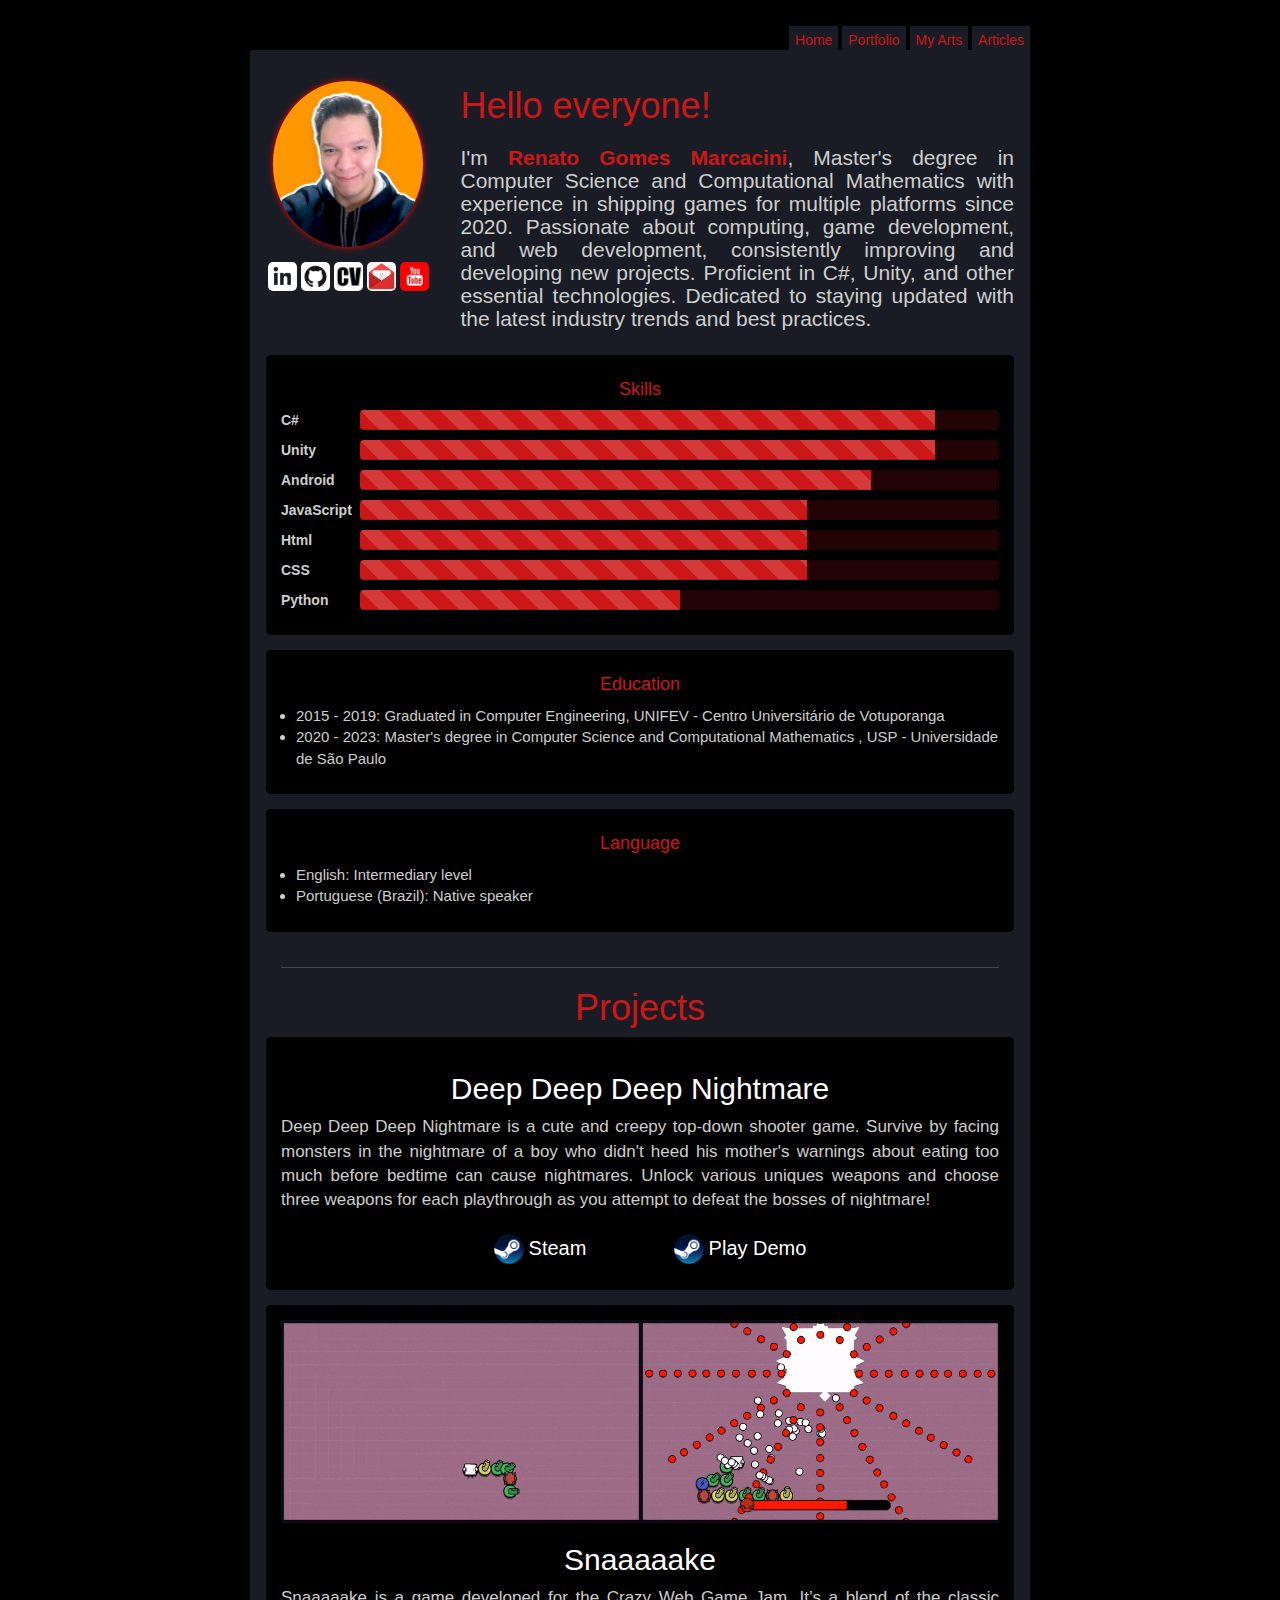
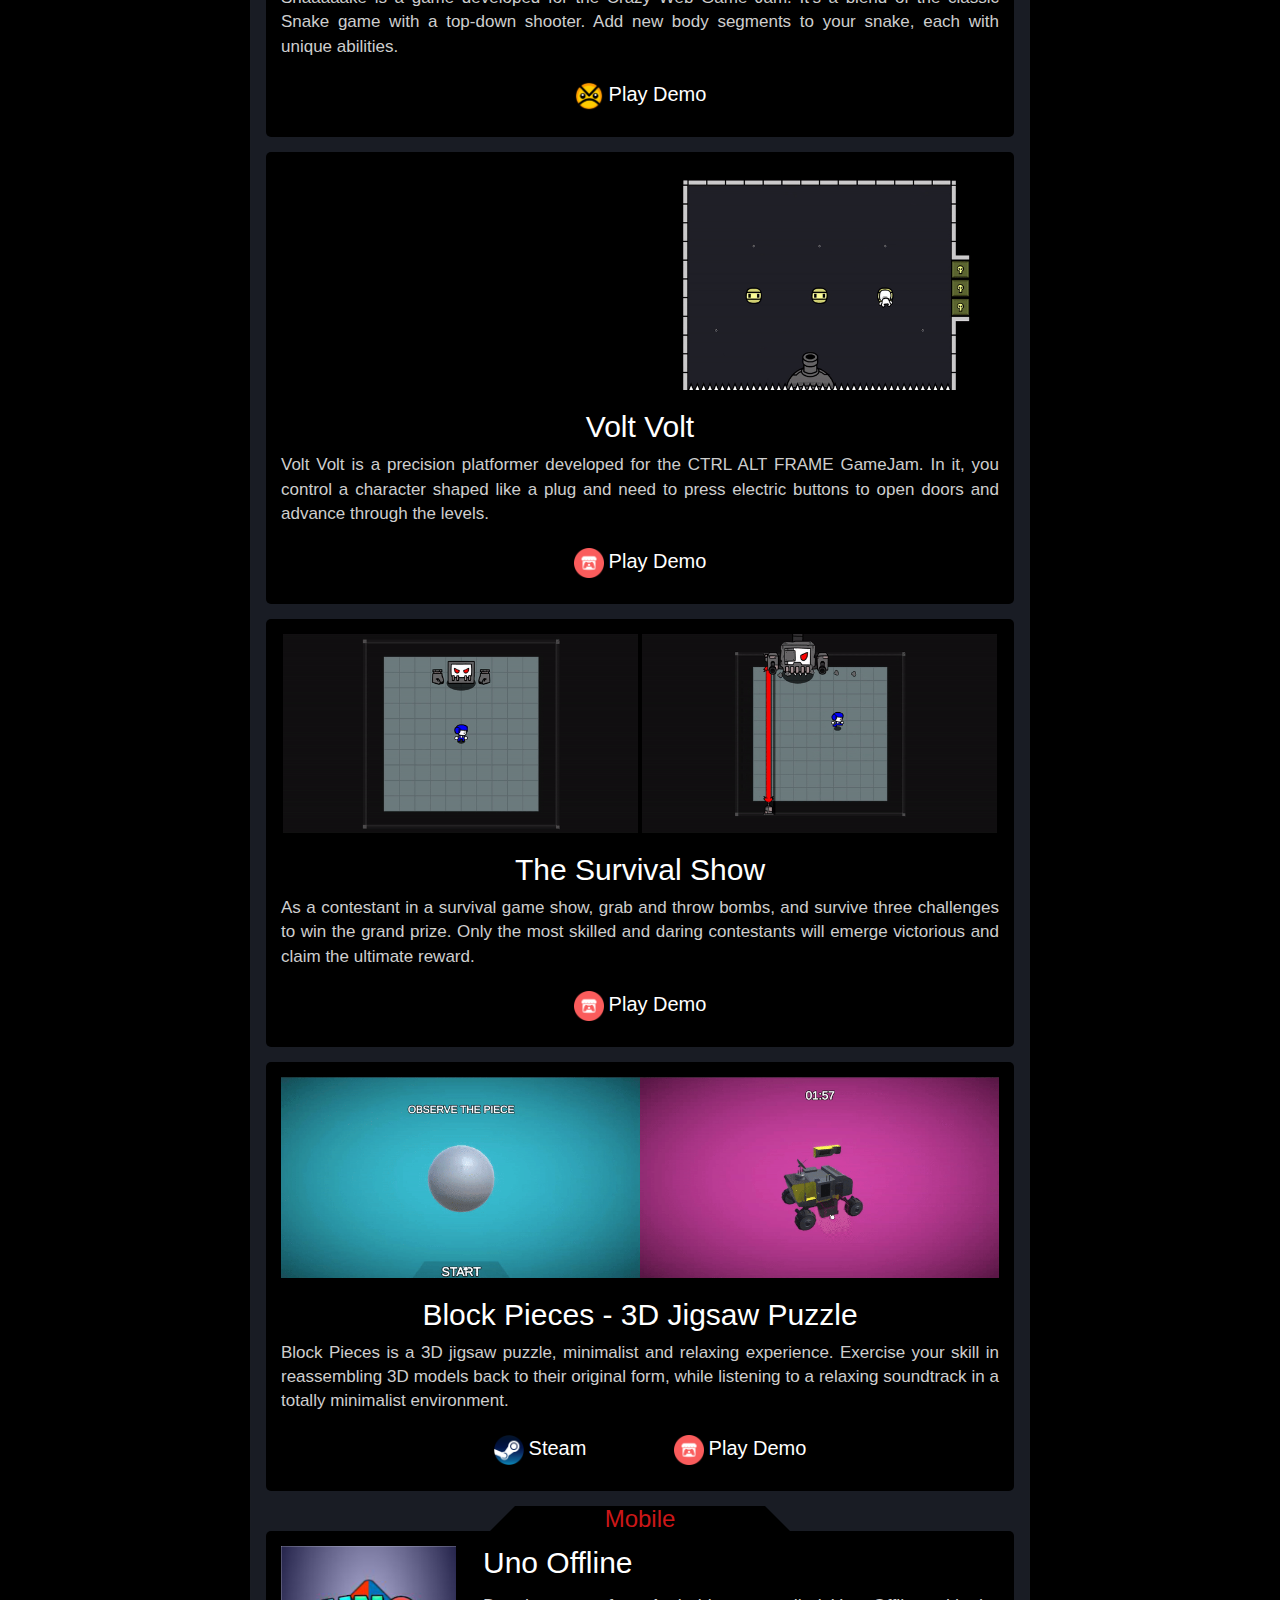
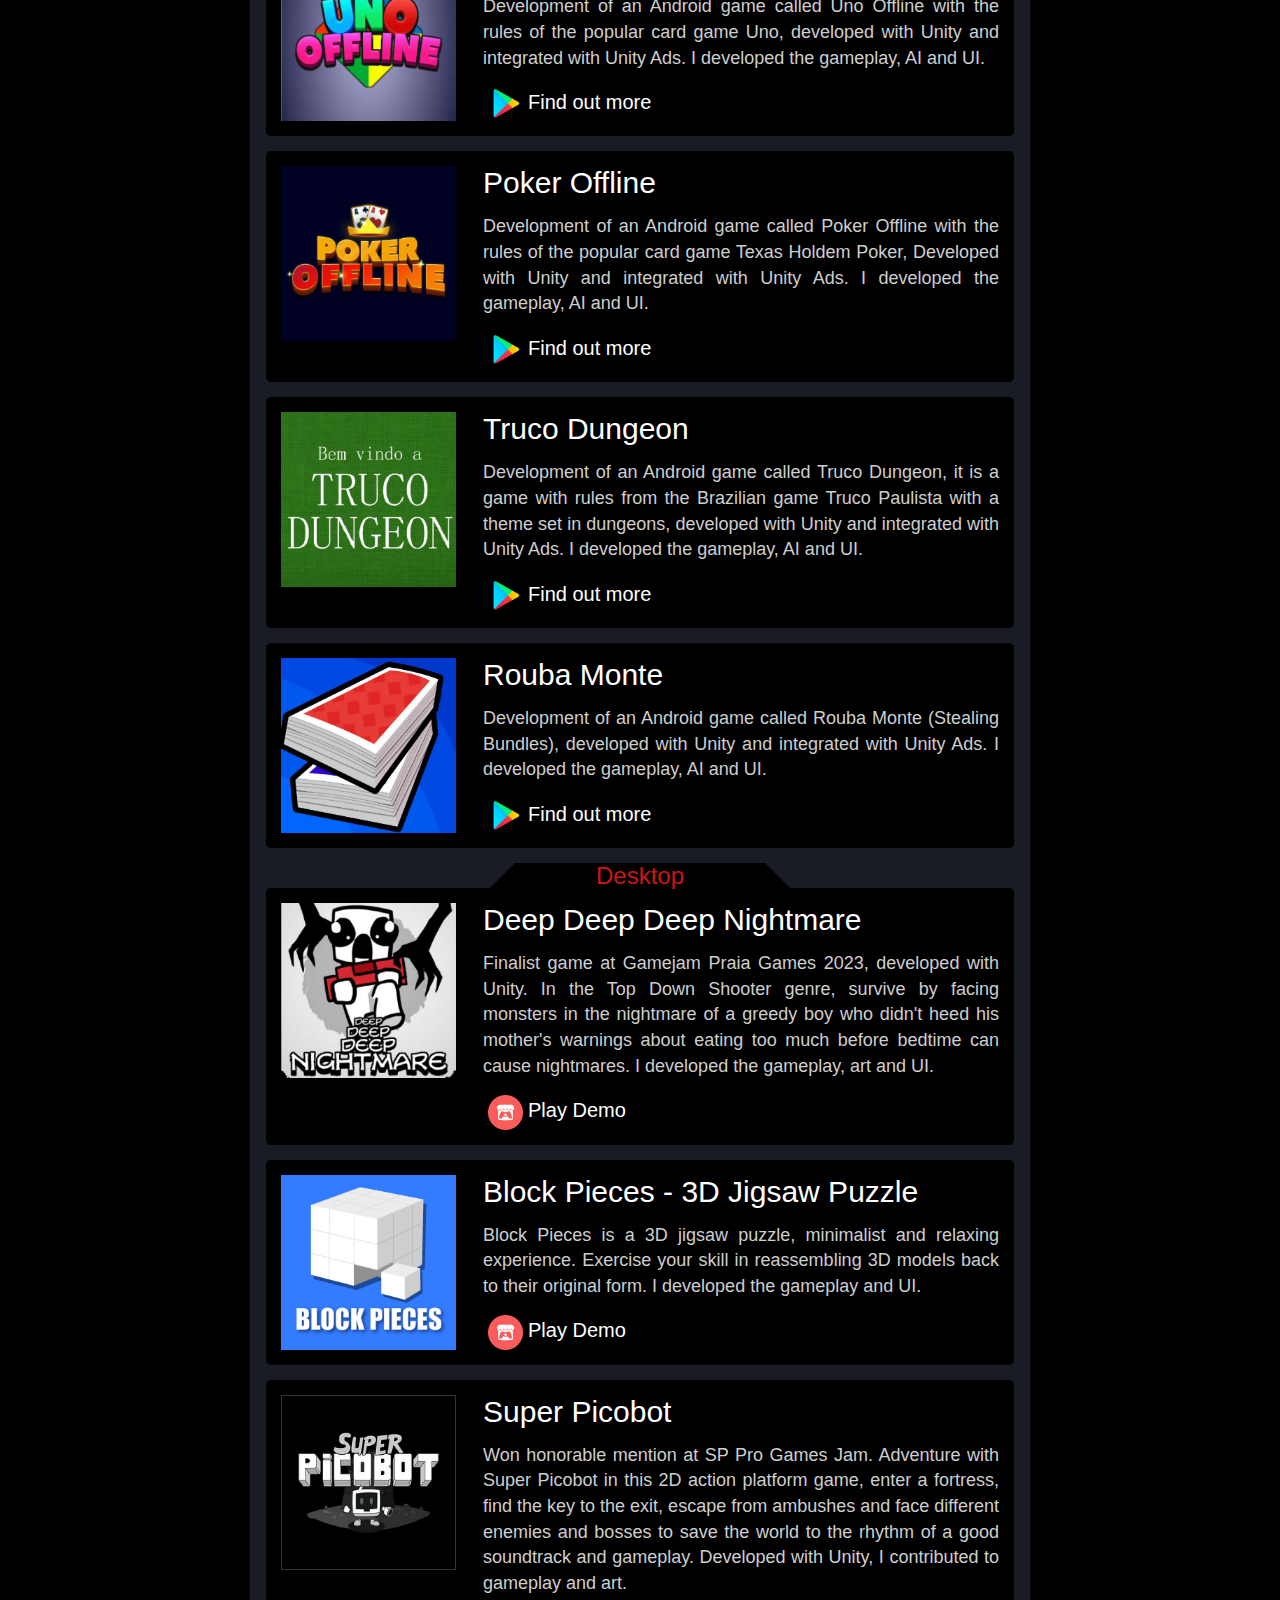
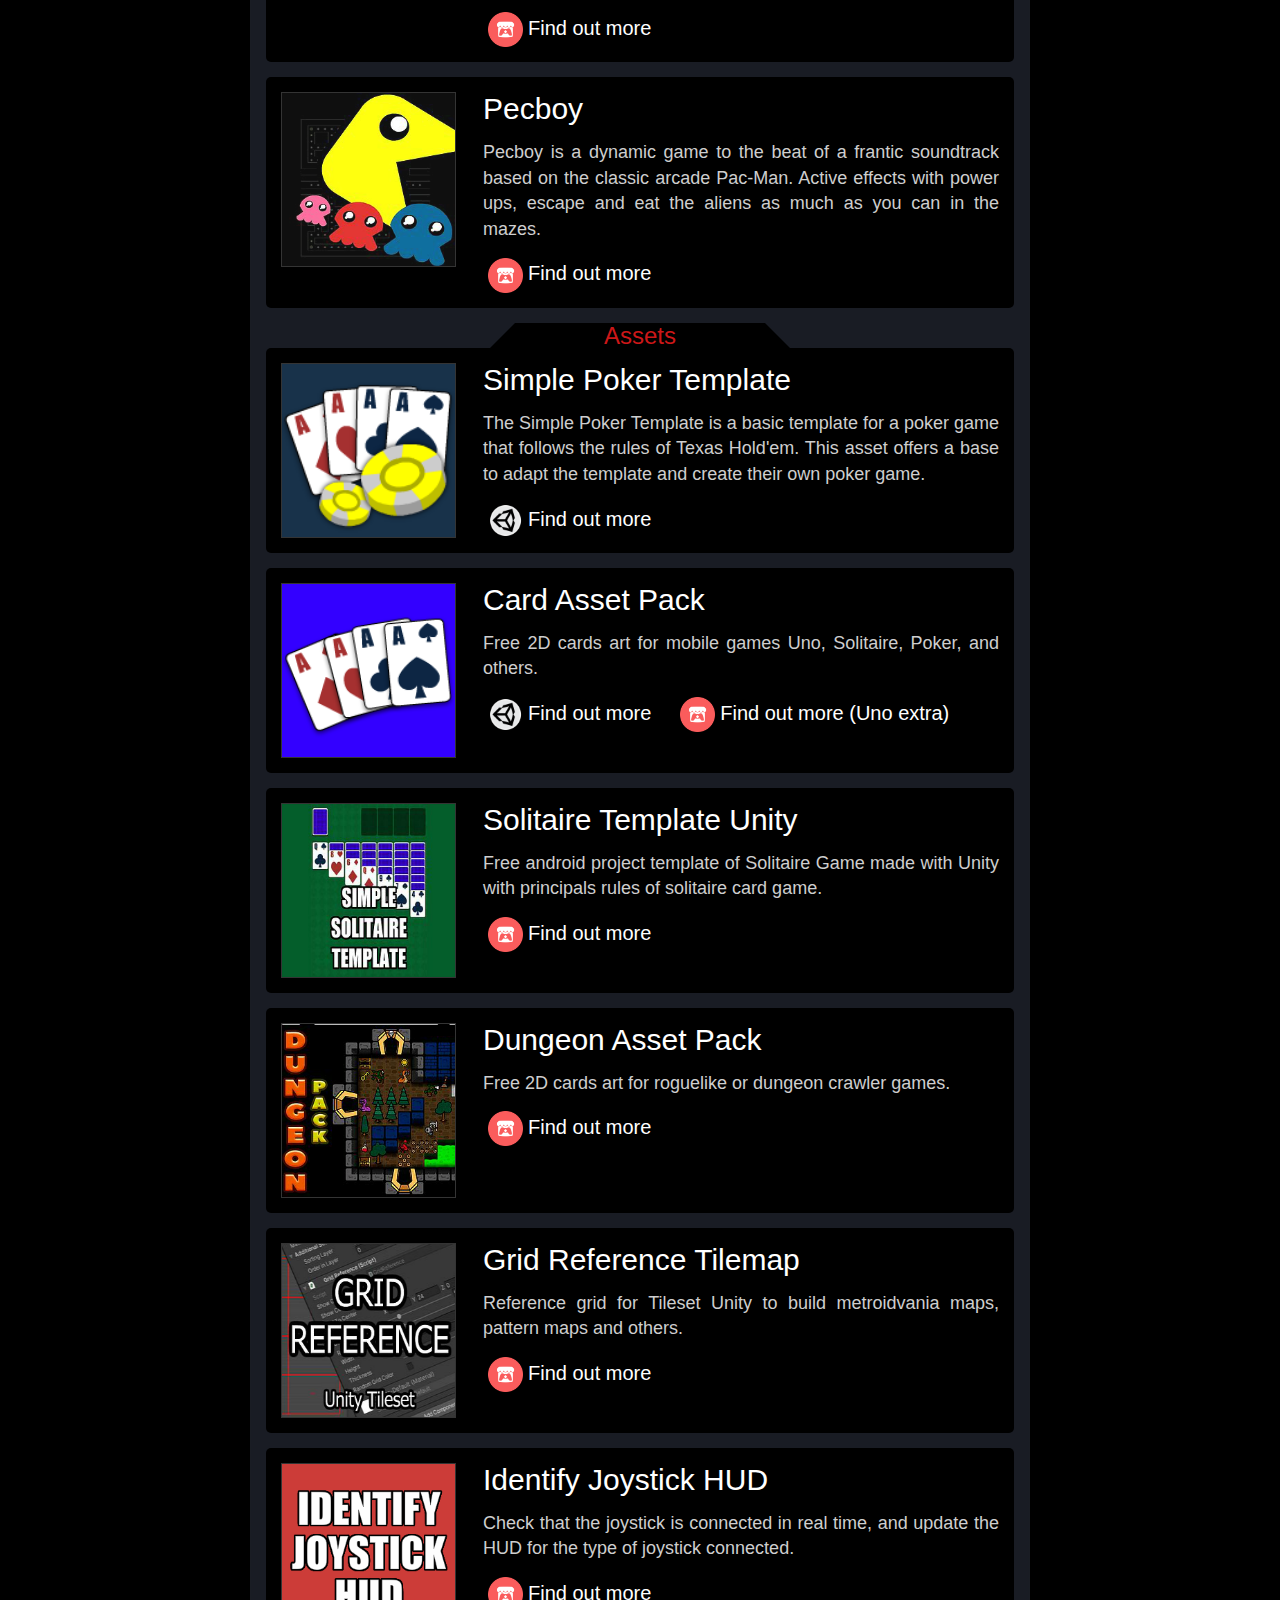
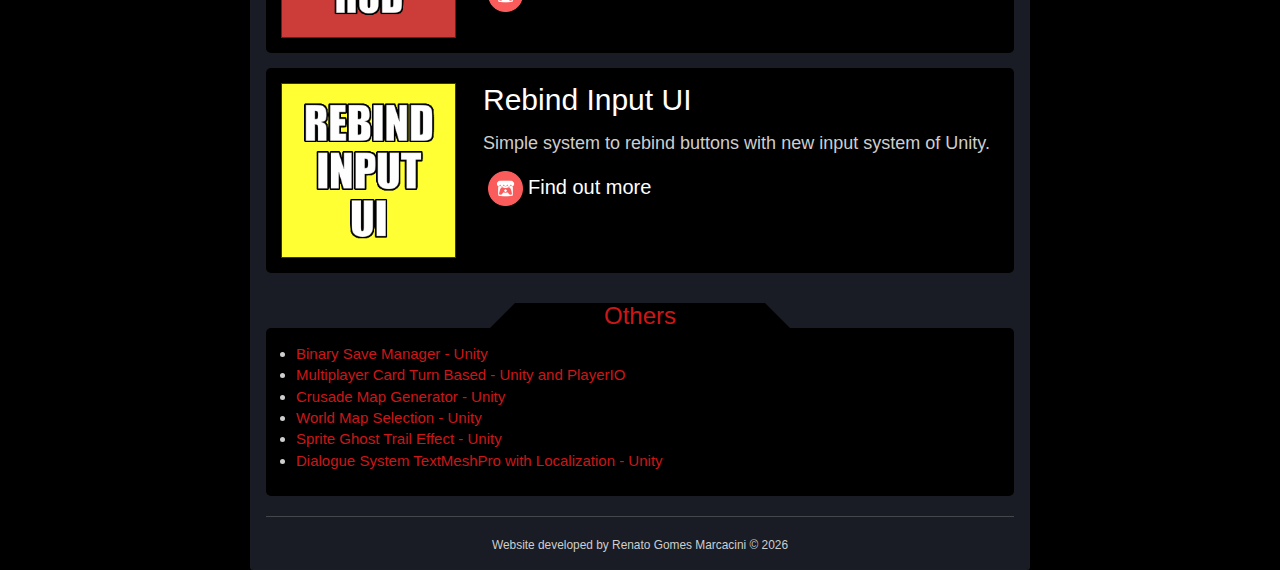
==== commit fa1b736e: "feat: add snaaaaake game portfolio" ====
--- a/index.html
+++ b/index.html
@@ -174,6 +174,30 @@
                     </div>
                 </div>
             </div>
+
+
+            <div class="row box">
+                <div class="current-project">
+                    <div style="display: flex;">
+                        <img style="width: 50%;" class="current-project-image" src="images/snake_gameplay_1.gif"
+                            alt="">
+                        <img style="width: 50%;" class="current-project-image" src="images/snake_gameplay_2.gif"
+                            alt="">
+                    </div>
+
+                    <h2 class="current-project-title"><a target="_blank"
+                            href="https://www.newgrounds.com/portal/view/958774">Snaaaaake</a>
+                    </h2>
+                    <p class="current-project-description">Snaaaaake is a game developed for the Crazy Web Game Jam. It’s a blend of the classic Snake game with a top-down shooter. Add new body segments to your snake, each with unique abilities.</p>
+
+                    <div style="display: flex;">
+                        <a style="margin: 0 auto;" class="current-project-link" target="_blank"
+                            href="https://www.newgrounds.com/portal/view/958774"><img
+                                class="current-project-link-logo" src="./images/newgrounds-logo.png" alt="">Play Demo</a>
+                    </div>
+                </div>
+            </div>
+
 
             <div class="row box">
                 <div class="current-project">
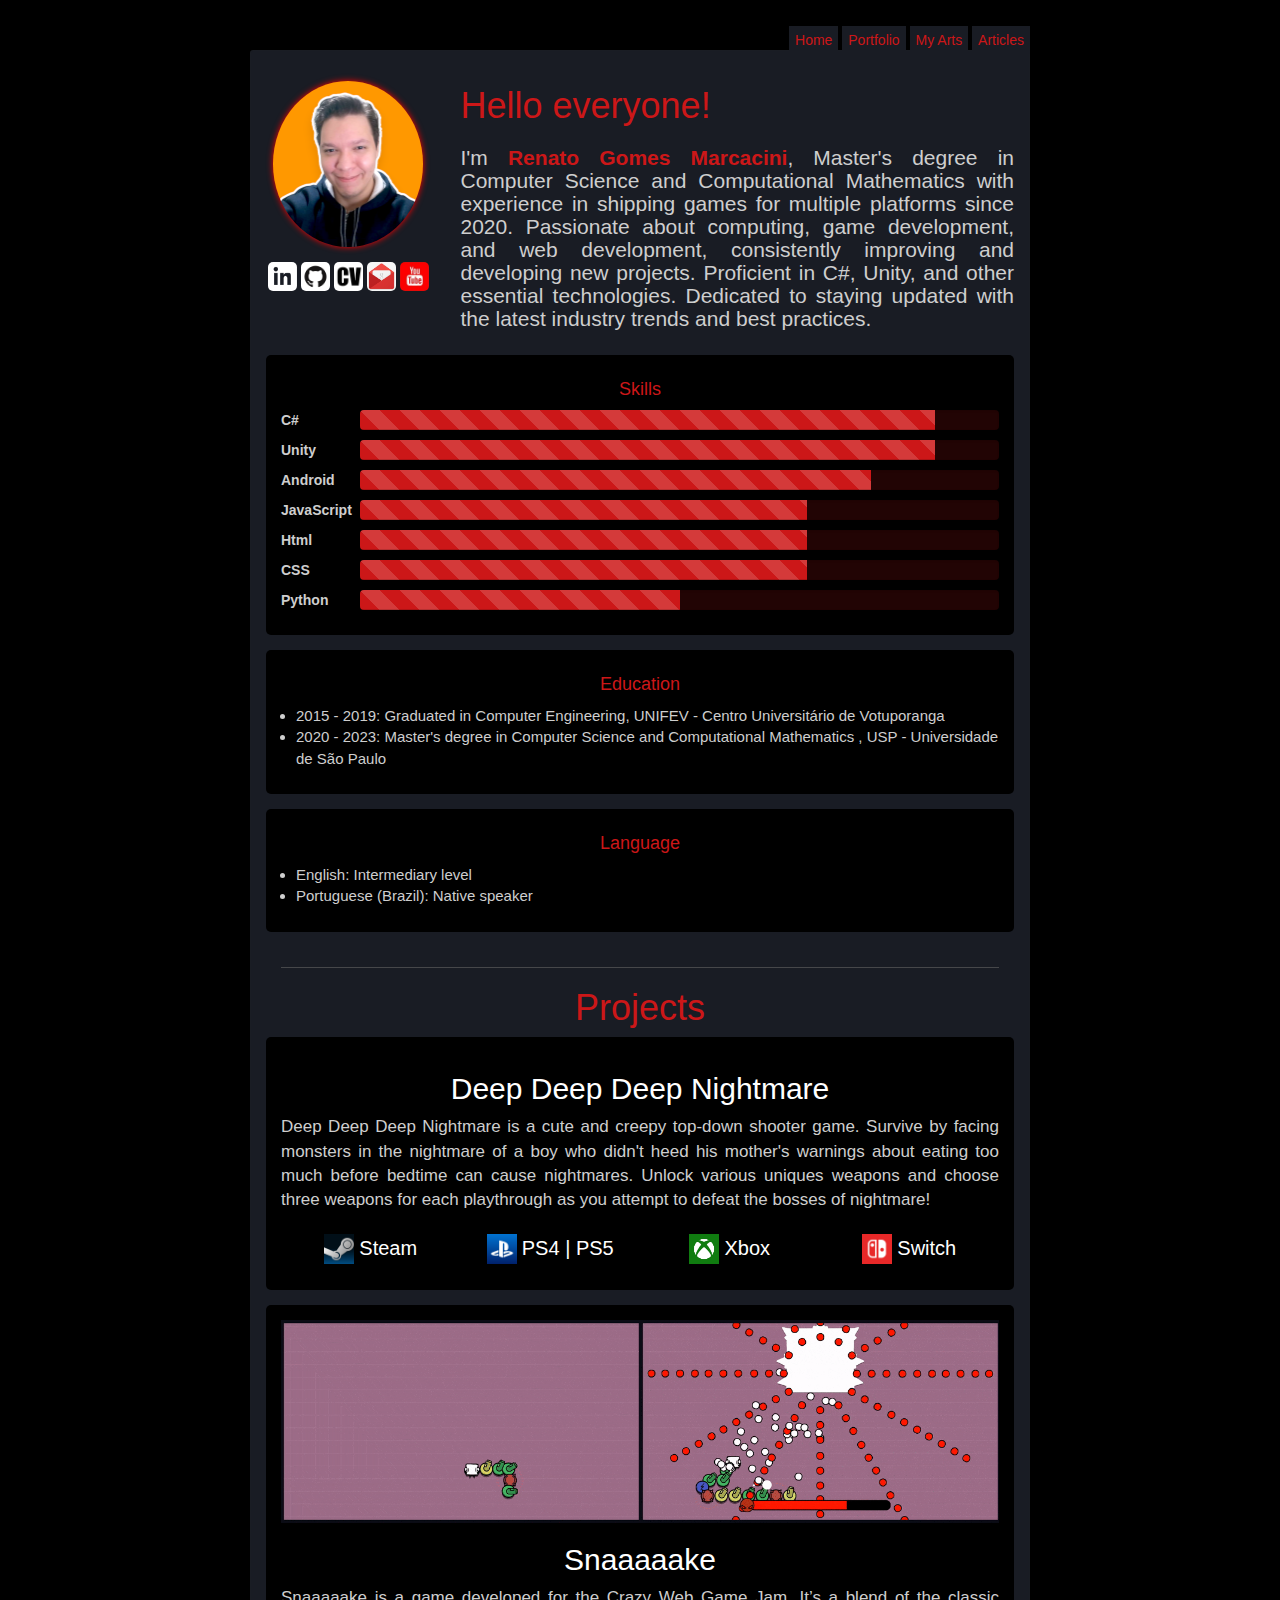
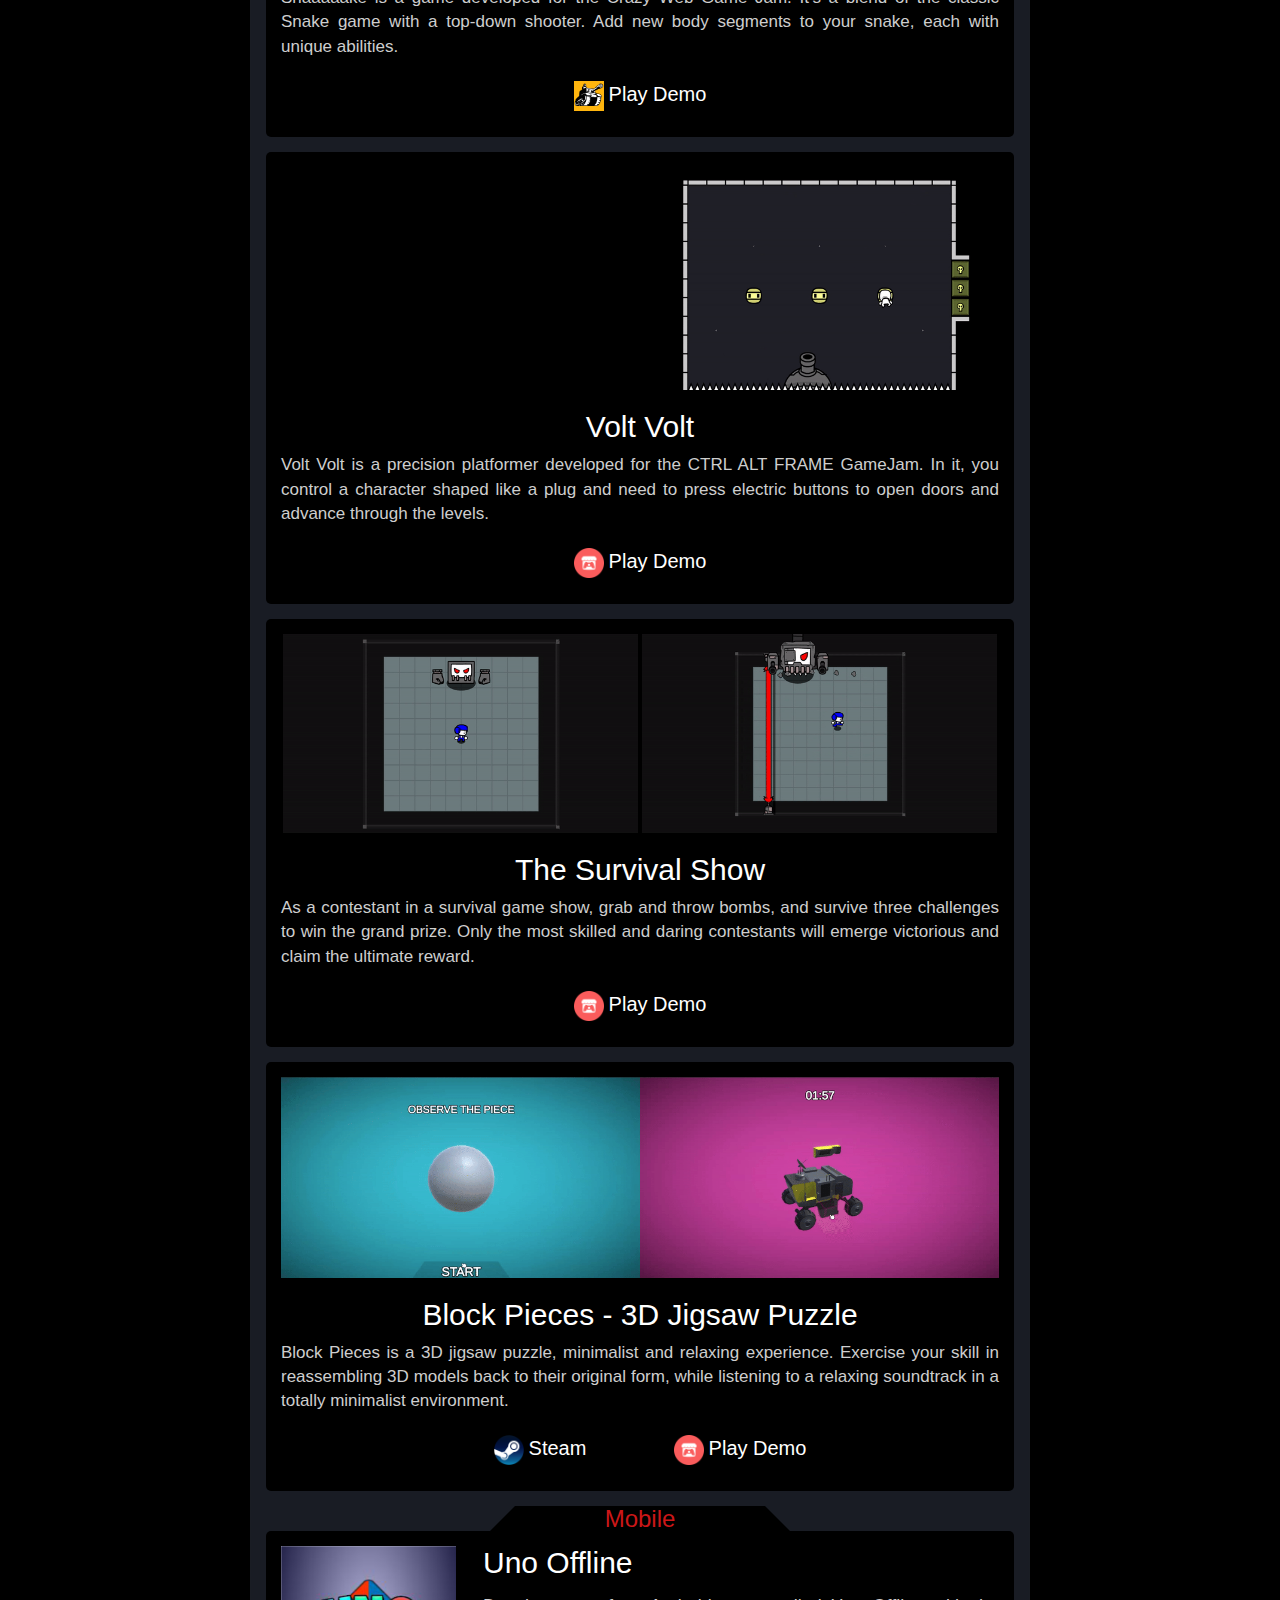
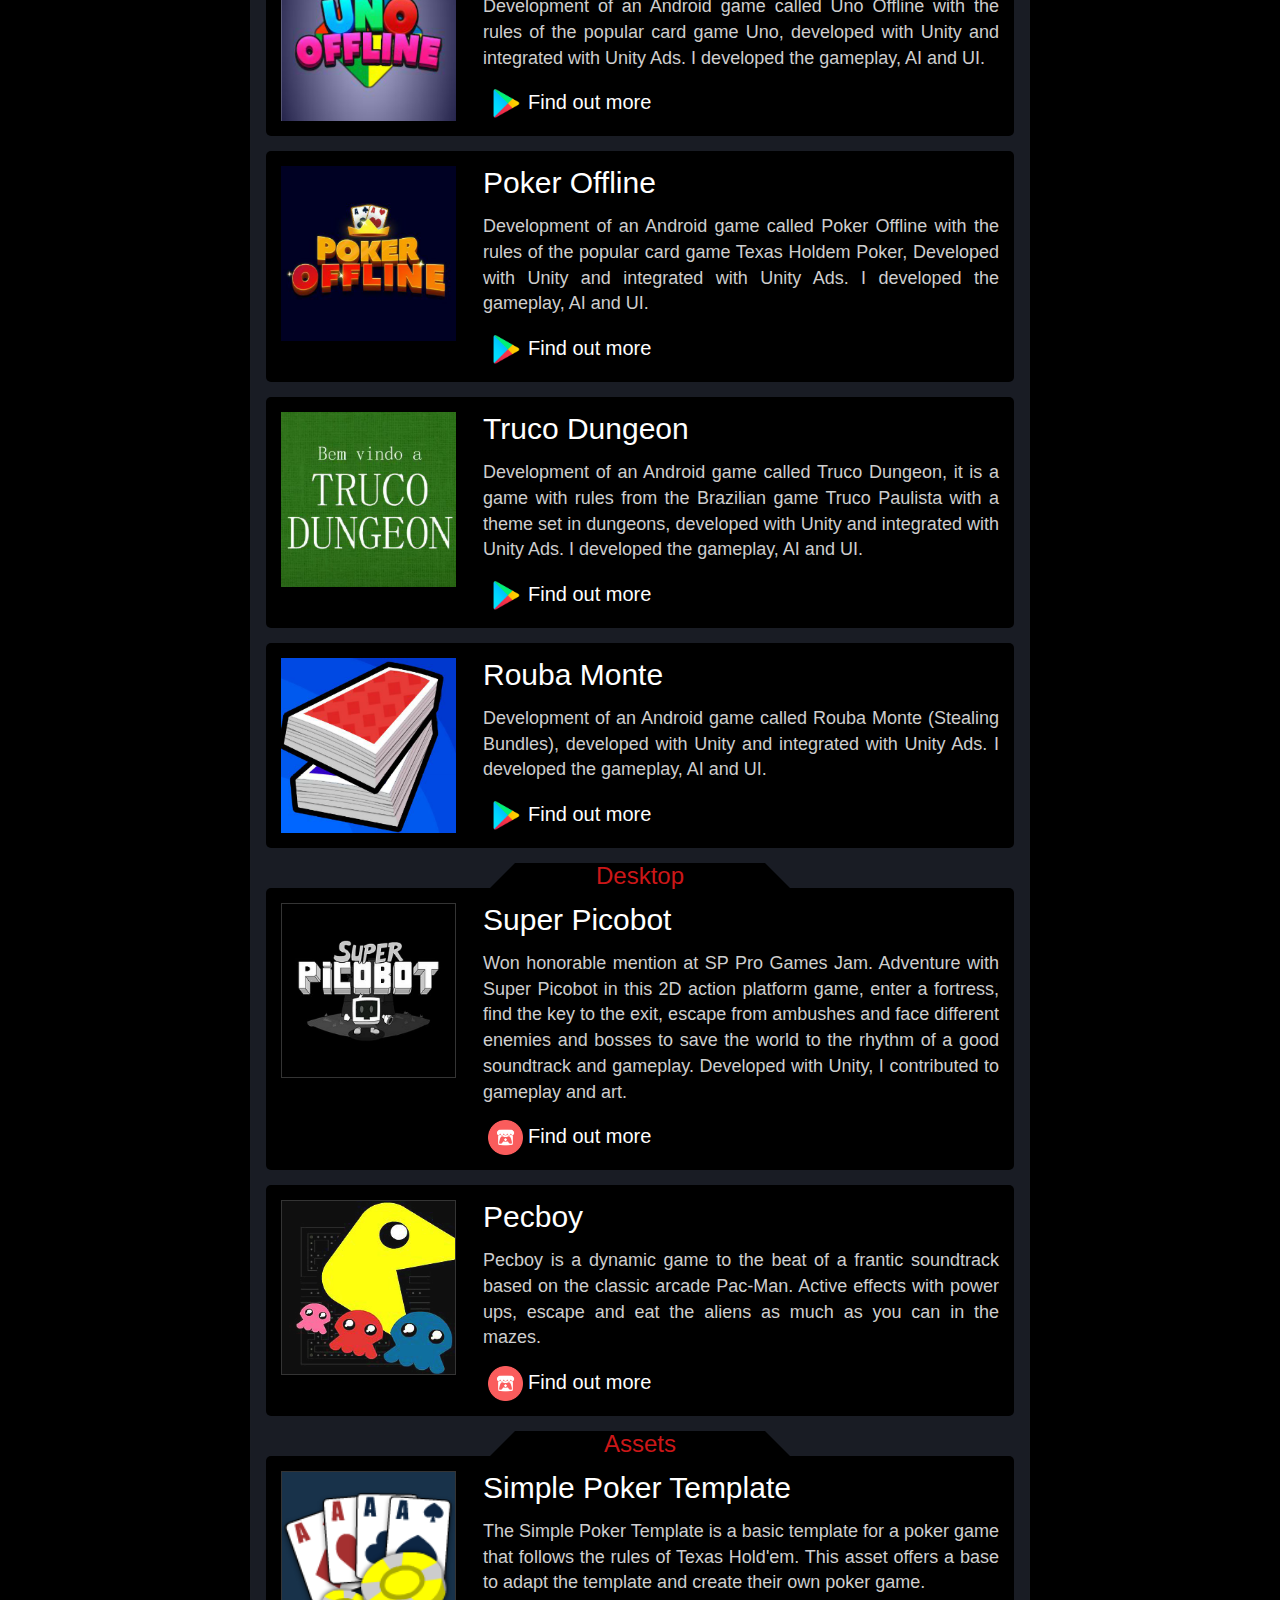
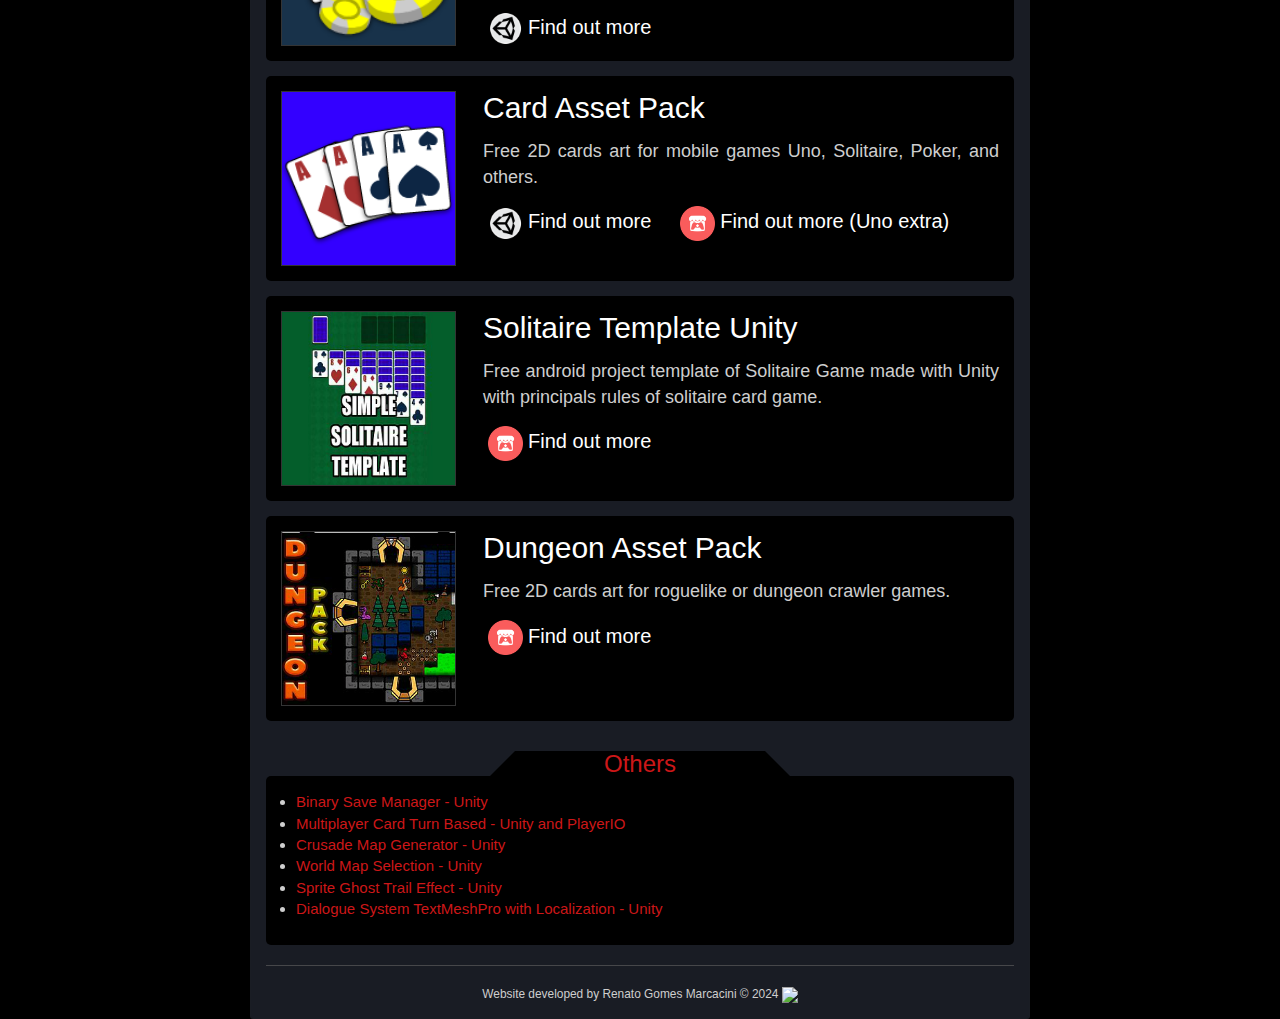
==== commit a63d7a87: "fix: mobile resolution and new icons" ====
--- a/index.html
+++ b/index.html
@@ -145,7 +145,7 @@
 
             <div class="row box">
                 <div class="current-project">
-                    <div style="display: flex;">
+                    <div class="current-project-arts" style="display: flex;">
                         <img style="width: 50%;" class="current-project-image" src="images/ddd_nightmare_demo_gif_1.gif"
                             alt="">
                         <img style="width: 50%;" class="current-project-image" src="images/ddd_nightmare_demo_gif_2.gif"
@@ -167,10 +167,21 @@
 
                         <a style="margin-right: 0;" class="current-project-link" target="_blank"
                             href="https://store.steampowered.com/app/2663620/Deep_Deep_Deep_Nightmare/"><img
-                                class="current-project-link-logo" src="./images/steam-logo.png" alt="">Steam</a>
-                        <a style="margin-left: 0;" class="current-project-link" target="_blank"
-                            href="https://store.steampowered.com/app/3284850/Deep_Deep_Deep_Nightmare_Demo/"><img
-                                class="current-project-link-logo" src="./images/steam-logo.png" alt="">Play Demo</a>
+                                class="current-project-link-logo" src="./images/steam_icon.jpg" alt="">Steam</a>
+
+                        <a style="margin-right: 0;" class="current-project-link" target="_blank"
+                            ><img
+                                class="current-project-link-logo" src="./images/ps_icon.jpg" alt="">PS4 | PS5</a>
+
+                        <a style="margin-right: 0;" class="current-project-link" target="_blank"
+                            ><img
+                                class="current-project-link-logo" src="./images/xbox_icon.png" alt="">Xbox</a>
+
+                        <a style="margin-right: 0;" class="current-project-link" target="_blank"
+                            ><img
+                                class="current-project-link-logo" src="./images/switch_icon.png" alt="">Switch</a>
+
+                        
                     </div>
                 </div>
             </div>
@@ -178,52 +189,54 @@
 
             <div class="row box">
                 <div class="current-project">
-                    <div style="display: flex;">
-                        <img style="width: 50%;" class="current-project-image" src="images/snake_gameplay_1.gif"
-                            alt="">
-                        <img style="width: 50%;" class="current-project-image" src="images/snake_gameplay_2.gif"
-                            alt="">
+                    <div class="current-project-arts"   style="display: flex;">
+                        <img style="width: 50%;" class="current-project-image" src="images/snake_gameplay_1.gif" alt="">
+                        <img style="width: 50%;" class="current-project-image" src="images/snake_gameplay_2.gif" alt="">
                     </div>
 
                     <h2 class="current-project-title"><a target="_blank"
                             href="https://www.newgrounds.com/portal/view/958774">Snaaaaake</a>
                     </h2>
-                    <p class="current-project-description">Snaaaaake is a game developed for the Crazy Web Game Jam. It’s a blend of the classic Snake game with a top-down shooter. Add new body segments to your snake, each with unique abilities.</p>
+                    <p class="current-project-description">Snaaaaake is a game developed for the Crazy Web Game Jam.
+                        It’s a blend of the classic Snake game with a top-down shooter. Add new body segments to your
+                        snake, each with unique abilities.</p>
 
                     <div style="display: flex;">
                         <a style="margin: 0 auto;" class="current-project-link" target="_blank"
-                            href="https://www.newgrounds.com/portal/view/958774"><img
-                                class="current-project-link-logo" src="./images/newgrounds-logo.png" alt="">Play Demo</a>
-                    </div>
-                </div>
-            </div>
-
+                            href="https://www.newgrounds.com/portal/view/958774"><img class="current-project-link-logo"
+                                src="./images/newgrounds_icon.png" alt="">Play Demo</a>
+                    </div>
+                </div>
+            </div>
+
+
+            <div class="row box">
+                <div class="current-project-arts"  class="current-project">
+                    <div class="current-project-arts" style="display: flex;">
+                        <img style="width: 50%;" class="current-project-image" src="images/volt_volt_gameplay_1.gif"
+                            alt="">
+                        <img style="width: 50%;" class="current-project-image" src="images/volt_volt_gameplay_2.gif"
+                            alt="">
+                    </div>
+
+                    <h2 class="current-project-title"><a target="_blank"
+                            href="https://natomarcacini.itch.io/volt-volt">Volt Volt</a>
+                    </h2>
+                    <p class="current-project-description">Volt Volt is a precision platformer developed for the CTRL
+                        ALT FRAME GameJam. In it, you control a character shaped like a plug and need to press electric
+                        buttons to open doors and advance through the levels.</p>
+
+                    <div style="display: flex;">
+                        <a style="margin: 0 auto;" class="current-project-link" target="_blank"
+                            href="https://natomarcacini.itch.io/volt-volt"><img class="current-project-link-logo"
+                                src="./images/itch-logo.png" alt="">Play Demo</a>
+                    </div>
+                </div>
+            </div>
 
             <div class="row box">
                 <div class="current-project">
-                    <div style="display: flex;">
-                        <img style="width: 50%;" class="current-project-image" src="images/volt_volt_gameplay_1.gif"
-                            alt="">
-                        <img style="width: 50%;" class="current-project-image" src="images/volt_volt_gameplay_2.gif"
-                            alt="">
-                    </div>
-
-                    <h2 class="current-project-title"><a target="_blank"
-                            href="https://natomarcacini.itch.io/volt-volt">Volt Volt</a>
-                    </h2>
-                    <p class="current-project-description">Volt Volt is a precision platformer developed for the CTRL ALT FRAME GameJam. In it, you control a character shaped like a plug and need to press electric buttons to open doors and advance through the levels.</p>
-
-                    <div style="display: flex;">
-                        <a style="margin: 0 auto;" class="current-project-link" target="_blank"
-                            href="https://natomarcacini.itch.io/volt-volt"><img
-                                class="current-project-link-logo" src="./images/itch-logo.png" alt="">Play Demo</a>
-                    </div>
-                </div>
-            </div>
-
-            <div class="row box">
-                <div class="current-project">
-                    <div style="display: flex;">
+                    <div class="current-project-arts" style="display: flex;">
                         <img style="width: 49.5%;" class="current-project-image" src="images/survivalshow_gameplay1.gif"
                             alt="">
                         <img style="width: 49.5%;" class="current-project-image" src="images/survivalshow_gameplay2.gif"
@@ -248,7 +261,7 @@
 
             <div class="row box">
                 <div class="current-project">
-                    <div style="display: flex;">
+                    <div class="current-project-arts"  style="display: flex;">
                         <img style="width: 50%;" class="current-project-image" src="images/blockpiece_gameplay_1.gif"
                             alt="">
                         <img style="width: 50%;" class="current-project-image" src="images/blockpiece_gameplay_2.gif"
@@ -376,54 +389,7 @@
 
             <!-- <hr> -->
             <h3 style="margin-bottom: -15px;" class="game-category">Desktop</h3>
-            <!-- DDD NIGHTMARE -->
-            <div class="row game-project">
-                <div class="col-md-3">
-                    <a class="game-project-image" target="_blank"
-                        href="https://natomarcacini.itch.io/deep-deep-deep-nightmare">
-                        <img src="./images/ddd-nightmare.png" alt="" srcset="">
-                    </a>
-                </div>
-
-                <div class="col-md-9">
-                    <h2 class="game-project-title"><a target="_blank"
-                            href="https://natomarcacini.itch.io/deep-deep-deep-nightmare">Deep Deep Deep Nightmare</a>
-                    </h2>
-                    <p class="game-project-description">Finalist game at Gamejam Praia Games 2023,
-                        developed with Unity. In the Top Down Shooter genre, survive by facing monsters in the nightmare
-                        of a greedy boy who didn't heed his mother's warnings about eating too much before bedtime can
-                        cause nightmares. I developed the gameplay, art and UI.</p>
-                    <a class="game-project-link" target="_blank"
-                        href="https://natomarcacini.itch.io/deep-deep-deep-nightmare"><img
-                            class="game-project-link-logo" src="./images/itch-logo.png" alt="">Play Demo</a>
-                </div>
-            </div>
-            <!-- END DDD NIGHTMARE  -->
-
-            <!-- BLOCK PIECES -->
-            <div class="row game-project">
-                <div class="col-md-3">
-                    <a class="game-project-image" target="_blank"
-                        href="https://natomarcacini.itch.io/block-pieces-demo-3d-jigsaw-puzzle">
-                        <img src="./images/block-pieces.png" alt="" srcset="">
-                    </a>
-                </div>
-
-                <div class="col-md-9">
-                    <h2 class="game-project-title"><a target="_blank"
-                            href="https://natomarcacini.itch.io/block-pieces-demo-3d-jigsaw-puzzle">Block Pieces - 3D
-                            Jigsaw Puzzle</a>
-                    </h2>
-                    <p class="game-project-description">Block Pieces is a 3D jigsaw puzzle, minimalist and relaxing
-                        experience. Exercise your skill in reassembling 3D models back to their original form. I
-                        developed the gameplay and UI.</p>
-                    <a class="game-project-link" target="_blank"
-                        href="https://natomarcacini.itch.io/block-pieces-demo-3d-jigsaw-puzzle"><img
-                            class="game-project-link-logo" src="./images/itch-logo.png" alt="">Play Demo</a>
-                </div>
-            </div>
-            <!-- END BLOCK PIECES  -->
-
+           
             <!-- SUPER PICOBOT -->
             <div class="row game-project">
                 <div class="col-md-3">
@@ -520,8 +486,8 @@
                         href="https://assetstore.unity.com/packages/2d/gui/2d-cards-game-art-pack-285314"><img
                             class="game-project-link-logo" src="./images/assetstore-logo.png" alt="">Find out more</a>
                     <a class="game-project-link" target="_blank"
-                        href="https://natomarcacini.itch.io/card-asset-pack"><img
-                            class="game-project-link-logo" src="./images/itch-logo.png" alt="">Find out more (Uno extra)</a>
+                        href="https://natomarcacini.itch.io/card-asset-pack"><img class="game-project-link-logo"
+                            src="./images/itch-logo.png" alt="">Find out more (Uno extra)</a>
                 </div>
             </div>
             <!-- END CARD ASSET  -->
@@ -570,75 +536,6 @@
                 </div>
             </div>
             <!-- END DUNGEON PACK  -->
-
-            <!-- GRID REFERENCE -->
-            <div class="row game-project">
-                <div class="col-md-3">
-                    <a class="game-project-image" target="_blank"
-                        href="https://natomarcacini.itch.io/grid-reference-map-unity">
-                        <img src="./images/grid-reference.png" style="border: 1px solid rgba(255, 255, 255, 0.205);"
-                            alt="" srcset="">
-                    </a>
-                </div>
-
-                <div class="col-md-9">
-                    <h2 class="game-project-title"><a target="_blank"
-                            href="https://natomarcacini.itch.io/grid-reference-map-unity">Grid Reference Tilemap</a>
-                    </h2>
-                    <p class="game-project-description">Reference grid for Tileset Unity to build metroidvania maps,
-                        pattern maps and others.</p>
-                    <a class="game-project-link" target="_blank"
-                        href="https://natomarcacini.itch.io/grid-reference-map-unity"><img
-                            class="game-project-link-logo" src="./images/itch-logo.png" alt="">Find out more</a>
-                </div>
-            </div>
-            <!-- END GRID REFERENCE  -->
-
-            <!-- JOYSTICK CONNECTION  -->
-            <div class="row game-project">
-                <div class="col-md-3">
-                    <a class="game-project-image" target="_blank"
-                        href="https://natomarcacini.itch.io/identify-joystick-connection-hud">
-                        <img src="./images/hud_joystick_1.png" style="border: 1px solid rgba(255, 255, 255, 0.205);"
-                            alt="" srcset="">
-                    </a>
-                </div>
-
-                <div class="col-md-9">
-                    <h2 class="game-project-title"><a target="_blank"
-                            href="https://natomarcacini.itch.io/identify-joystick-connection-hud">Identify Joystick
-                            HUD</a>
-                    </h2>
-                    <p class="game-project-description">Check that the joystick is connected in real time, and update
-                        the HUD for the type of joystick connected.</p>
-                    <a class="game-project-link" target="_blank"
-                        href="https://natomarcacini.itch.io/identify-joystick-connection-hud"><img
-                            class="game-project-link-logo" src="./images/itch-logo.png" alt="">Find out more</a>
-                </div>
-            </div>
-            <!-- END JOYSTICK CONNECTION  -->
-
-            <!-- REBIND UI  -->
-            <div class="row game-project">
-                <div class="col-md-3">
-                    <a class="game-project-image" target="_blank"
-                        href="https://github.com/renatomarcacini/Rebind-Input-UI-System">
-                        <img src="./images/rebind_system_2.png" style="border: 1px solid rgba(255, 255, 255, 0.205);"
-                            alt="" srcset="">
-                    </a>
-                </div>
-
-                <div class="col-md-9">
-                    <h2 class="game-project-title"><a target="_blank"
-                            href="https://github.com/renatomarcacini/Rebind-Input-UI-System">Rebind Input UI</a>
-                    </h2>
-                    <p class="game-project-description">Simple system to rebind buttons with new input system of Unity.
-                    </p>
-                    <a class="game-project-link" target="_blank"
-                        href="https://github.com/renatomarcacini/Rebind-Input-UI-System"><img
-                            class="game-project-link-logo" src="./images/itch-logo.png" alt="">Find out more</a>
-                </div>
-            </div>
 
             <div class="row">
                 <h3 class="game-category">Others</h3>
@@ -661,7 +558,11 @@
             </div>
         </section>
         <hr>
-        <small>Website developed by Renato Gomes Marcacini © <span id="dataAtual"></span></small>
+        <!-- <small>Website developed by Renato Gomes Marcacini © 2024</small> -->
+
+        <small>Website developed by Renato Gomes Marcacini © 2024</span>
+            <a><img src="https://hits.seeyoufarm.com/api/count/incr/badge.svg?url=https%3A%2F%2Fgithub.com%2Frenatomarcacini%2Fportfolio&count_bg=%23191C24&title_bg=%23191C24&icon=&icon_color=%23191C24&title=Page+Views&edge_flat=true"/></a>
+        </small>
     </div>
 
 
--- a/style.css
+++ b/style.css
@@ -532,4 +532,13 @@
     .modal-content {
         width: 100%;
     }
-}+
+    .current-project-image{
+        width: 100% !important;
+    }
+
+    .current-project-arts{
+        display: block !important;
+    }
+}
+
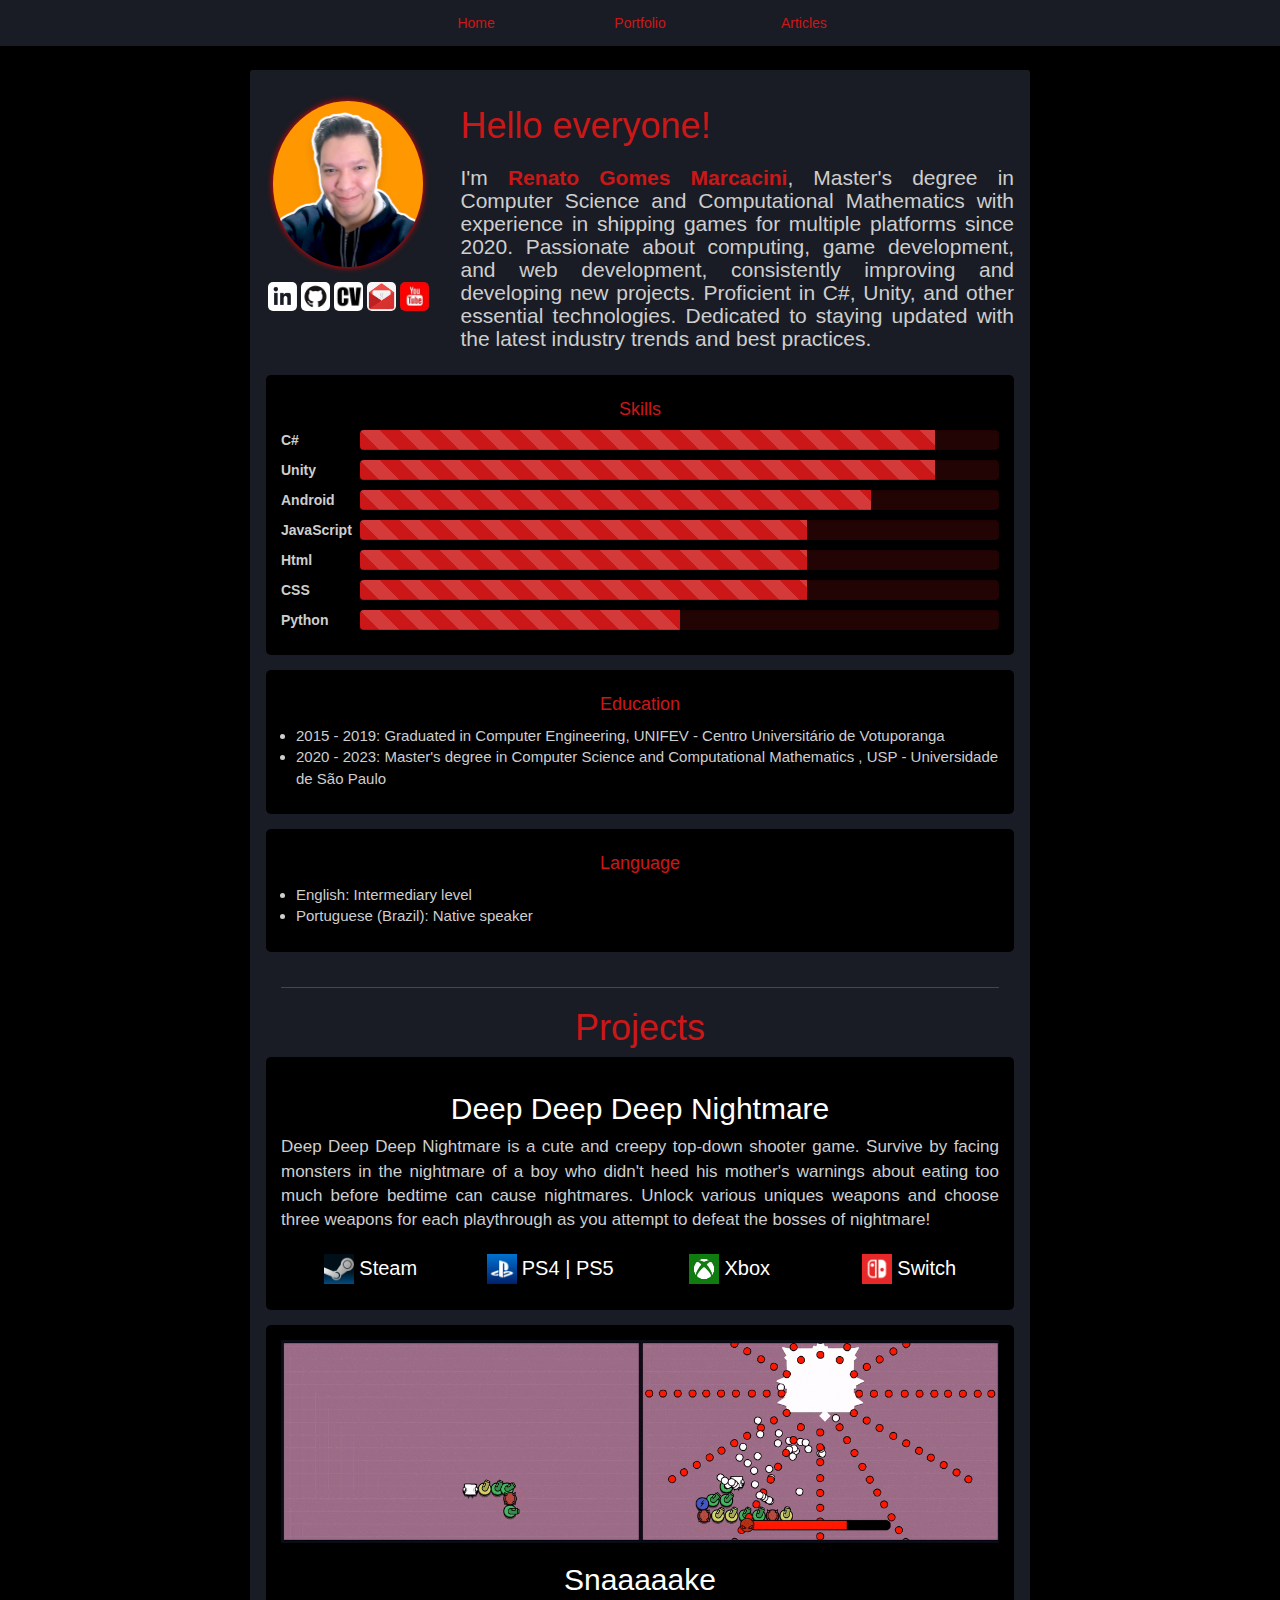
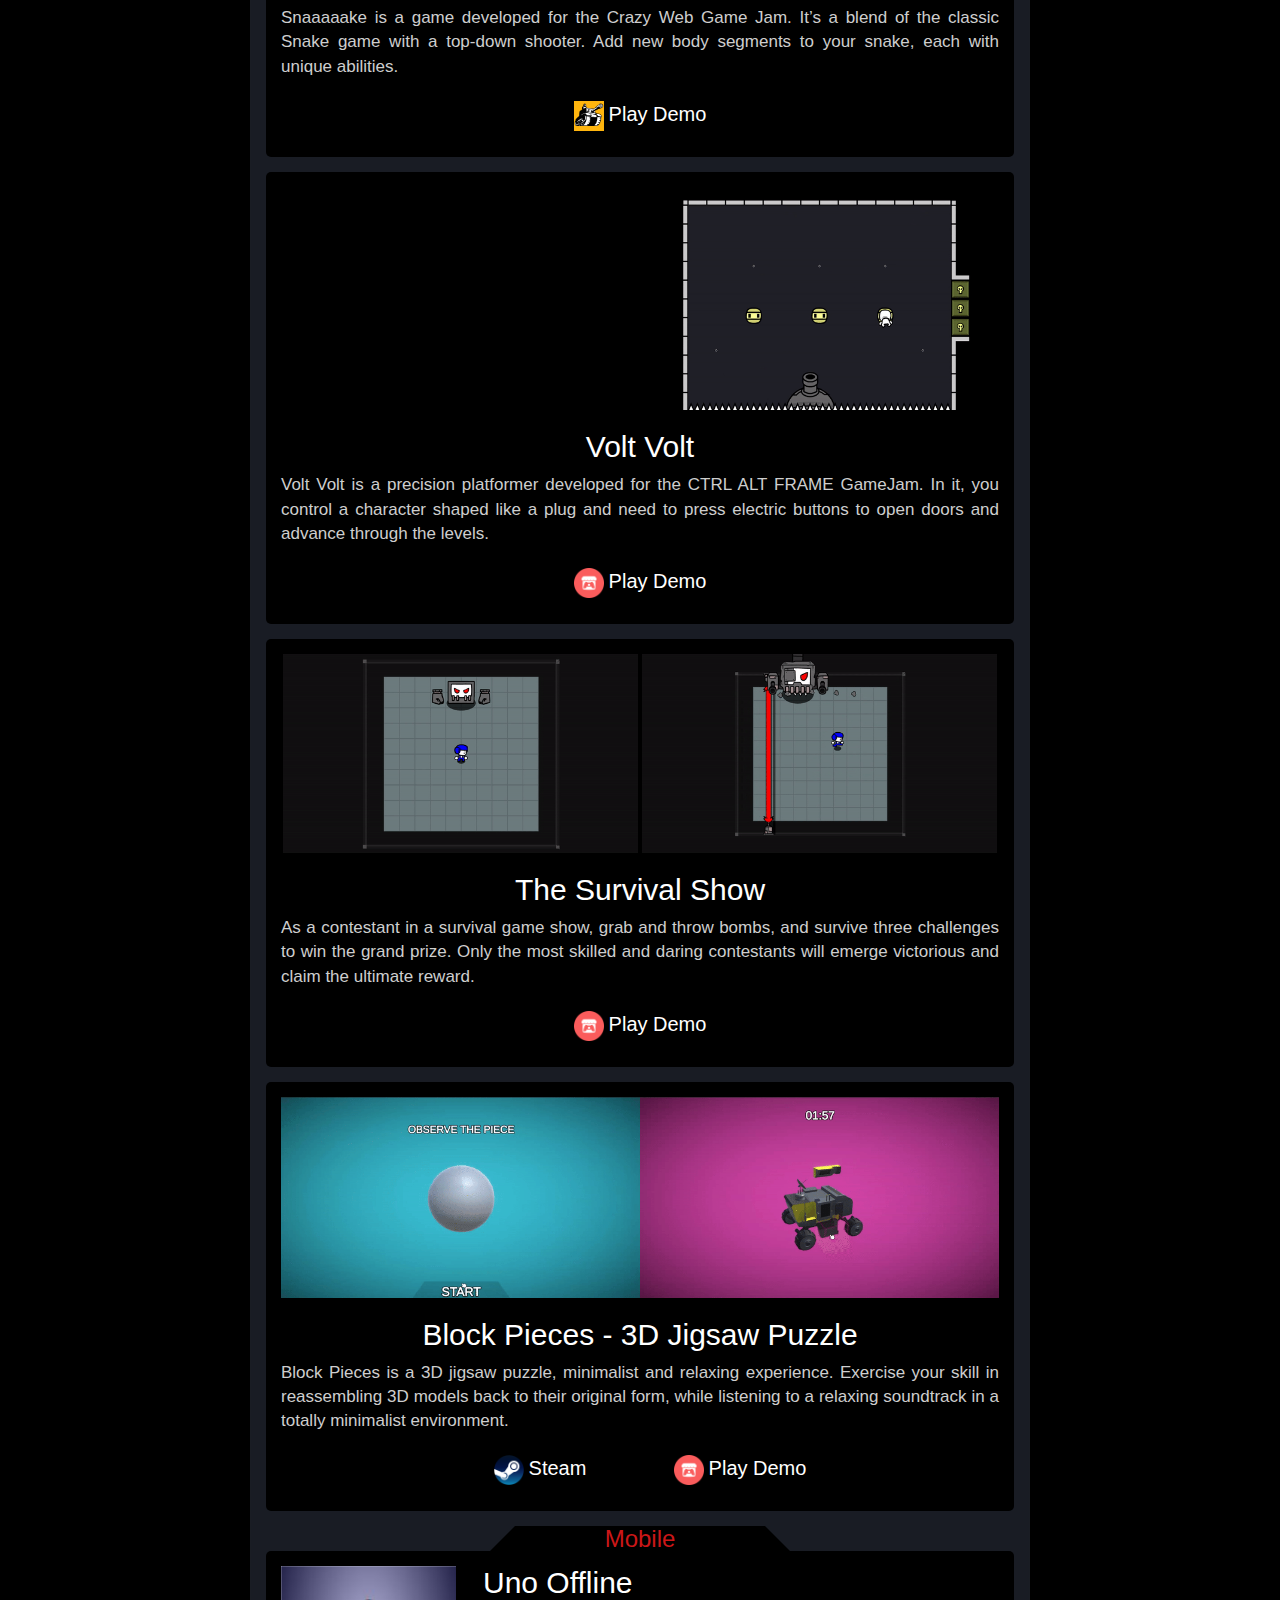
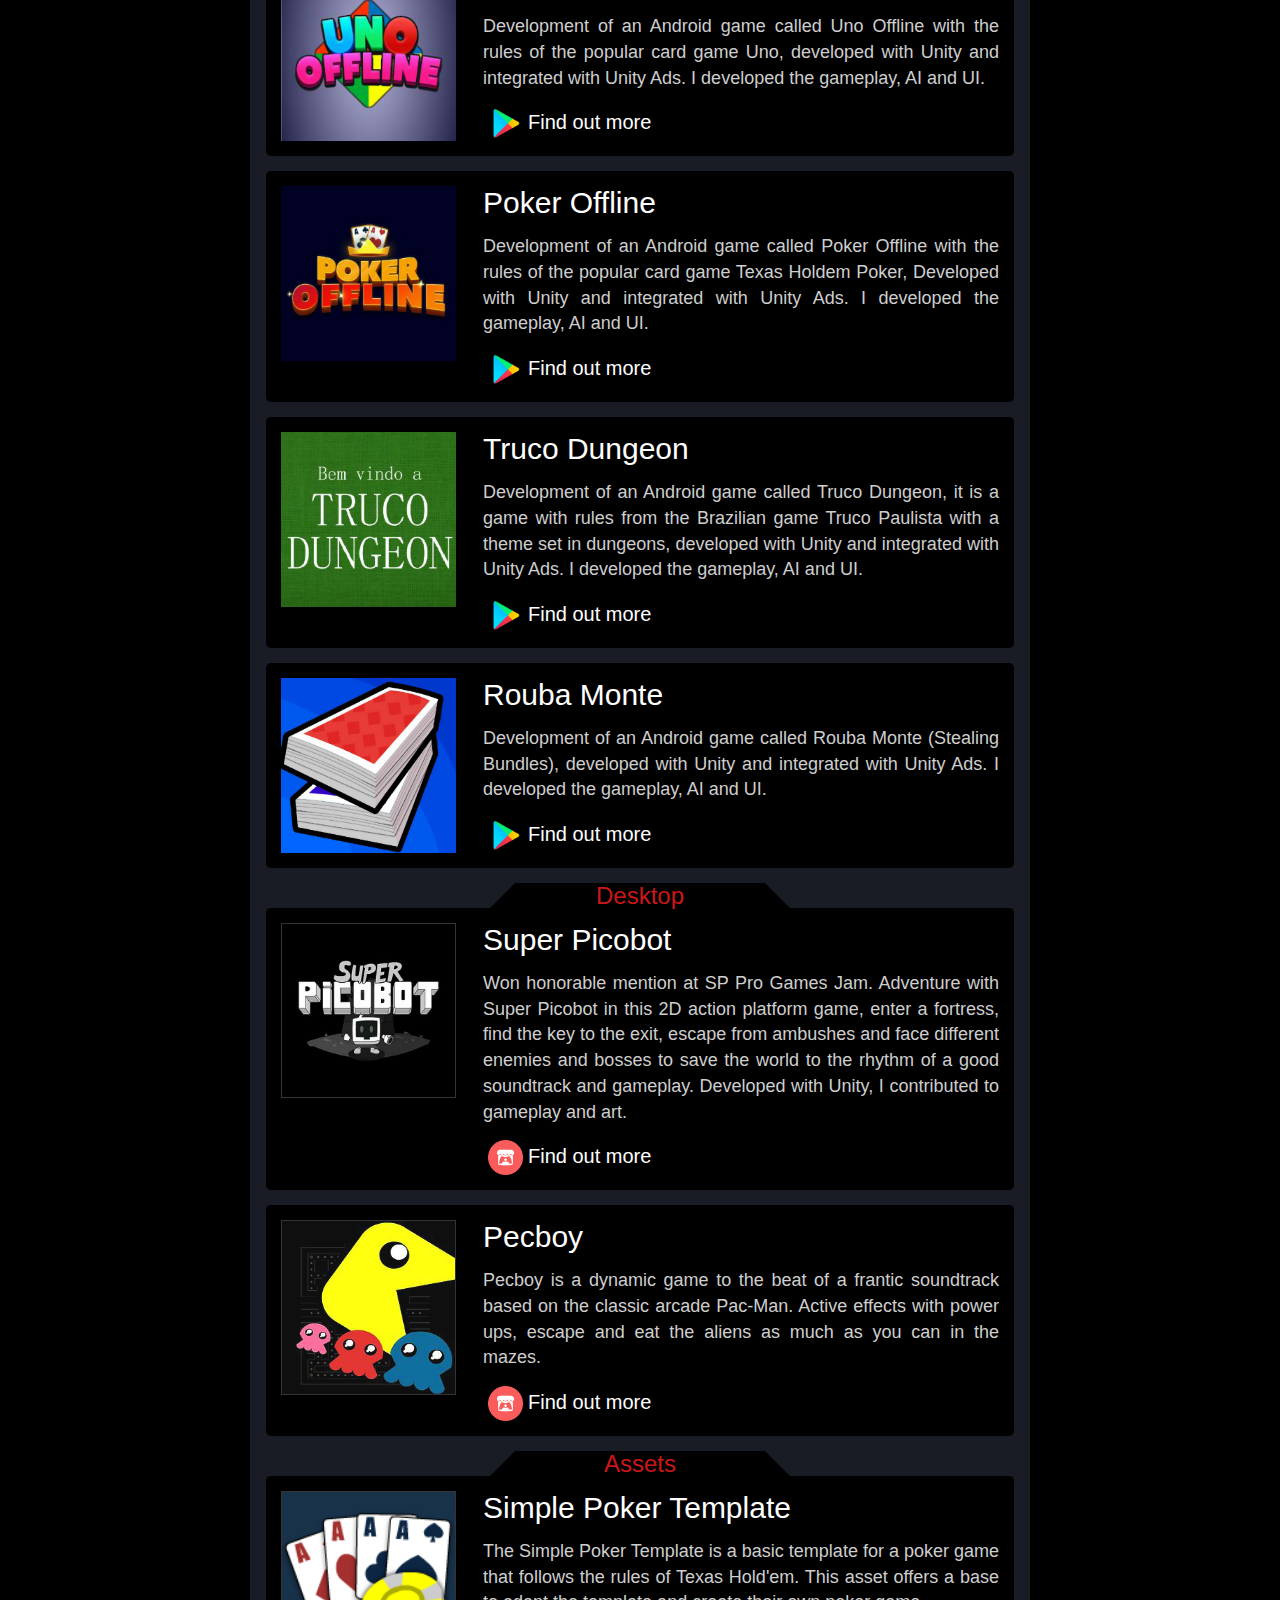
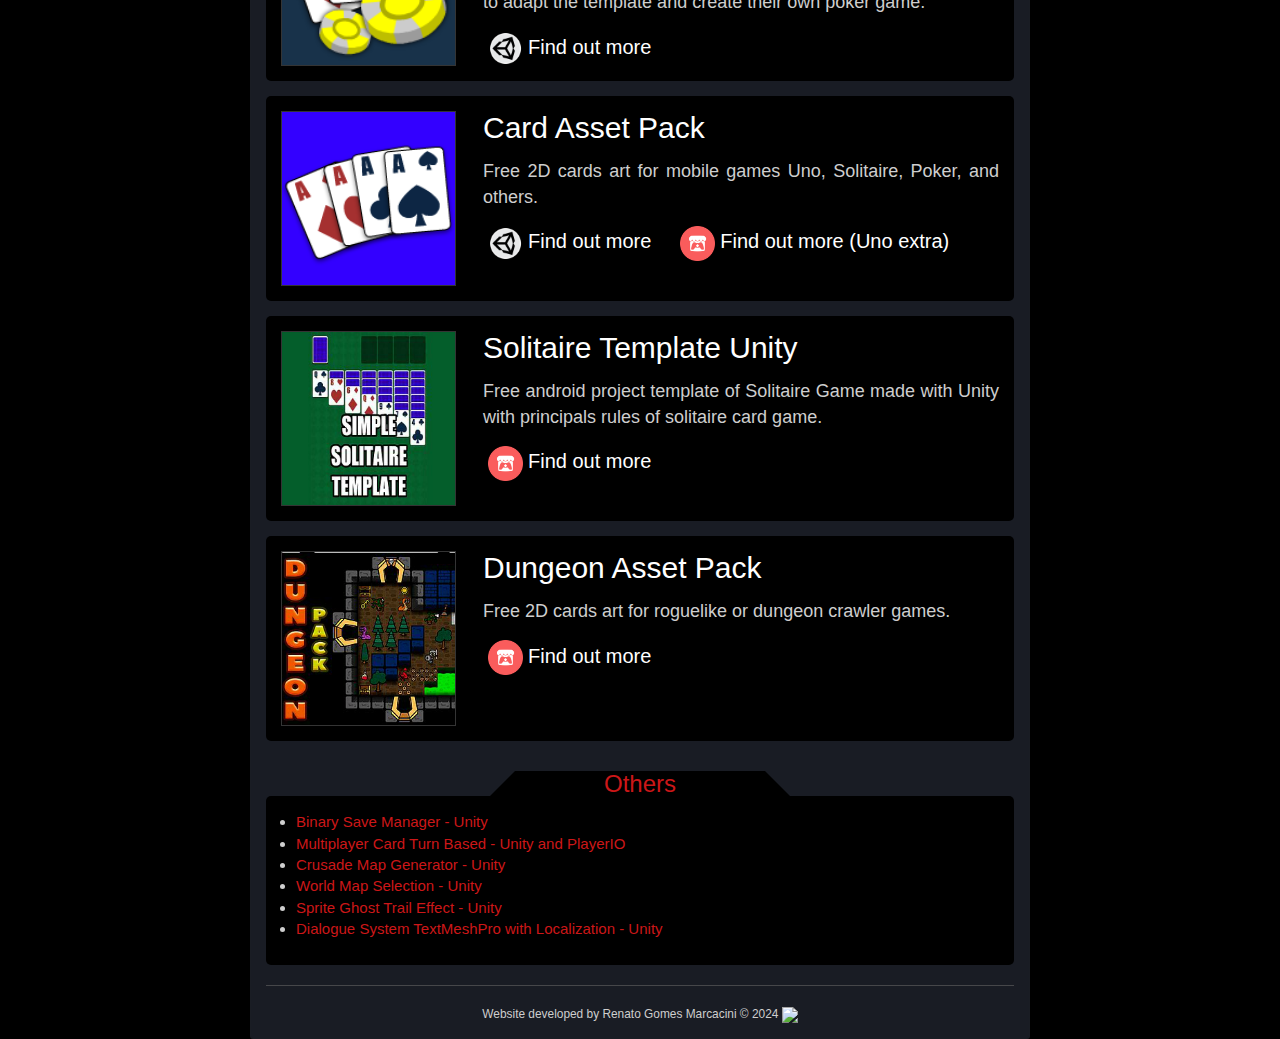
==== commit ab9e249c: "update navbar" ====
--- a/index.html
+++ b/index.html
@@ -29,14 +29,23 @@
 </script>
 
 <body>
-    <div class="container custom-container" style="padding:0px; background-color: #000000 !important;">
+    <!-- <div class="container custom-container" style="padding:0px; background-color: #000000 !important;">
         <nav class="nav">
             <a class="nav-link" href="#author">Home</a>
             <a class="nav-link" href="#game">Portfolio</a>
-            <a class="nav-link" href="./art.html">My Arts</a>
             <a class="nav-link" href="./articles.html">Articles</a>
         </nav>
+    </div> -->
+
+
+    <div class="nav-side-bar">
+        <nav >
+            <a class="nav-side-link" href="#author">Home</a>
+            <a class="nav-side-link" href="#game">Portfolio</a>
+            <a class="nav-side-link" href="./articles.html">Articles</a>
+        </nav>
     </div>
+
     <div class="container custom-container custom-container-border">
         <section id="author">
             <div class="row">
--- a/style.css
+++ b/style.css
@@ -1,5 +1,10 @@
+#author, #game{
+    scroll-margin-top: 50px; 
+}
+
 body {
     background-color: #000000 !important;
+    padding-top: 70px;
 }
 
 .box {
@@ -43,6 +48,36 @@
 
 hr {
     border-color: #5e5e5ea8 !important;
+}
+
+.nav-side-bar{
+    position:fixed;
+    top: 0;
+    width: 100%;
+    text-align: center;
+    background-color: #191C24;
+    z-index: 99;
+    border-bottom: 2px solid black;
+
+}
+
+.nav-side-bar a{
+    background-color: #191C24;
+
+    display: inline-block;
+    width: 150px;
+    padding: 12px;
+    border: 1px solid #191C24;
+    color: #CC1718;
+    text-align: center;
+    margin: 0 5px;
+}
+
+.nav-side-bar a:hover{
+    background-color: #CC1718;
+    color: white;
+    border: 1px solid #CC1718;
+    text-decoration: none;
 }
 
 
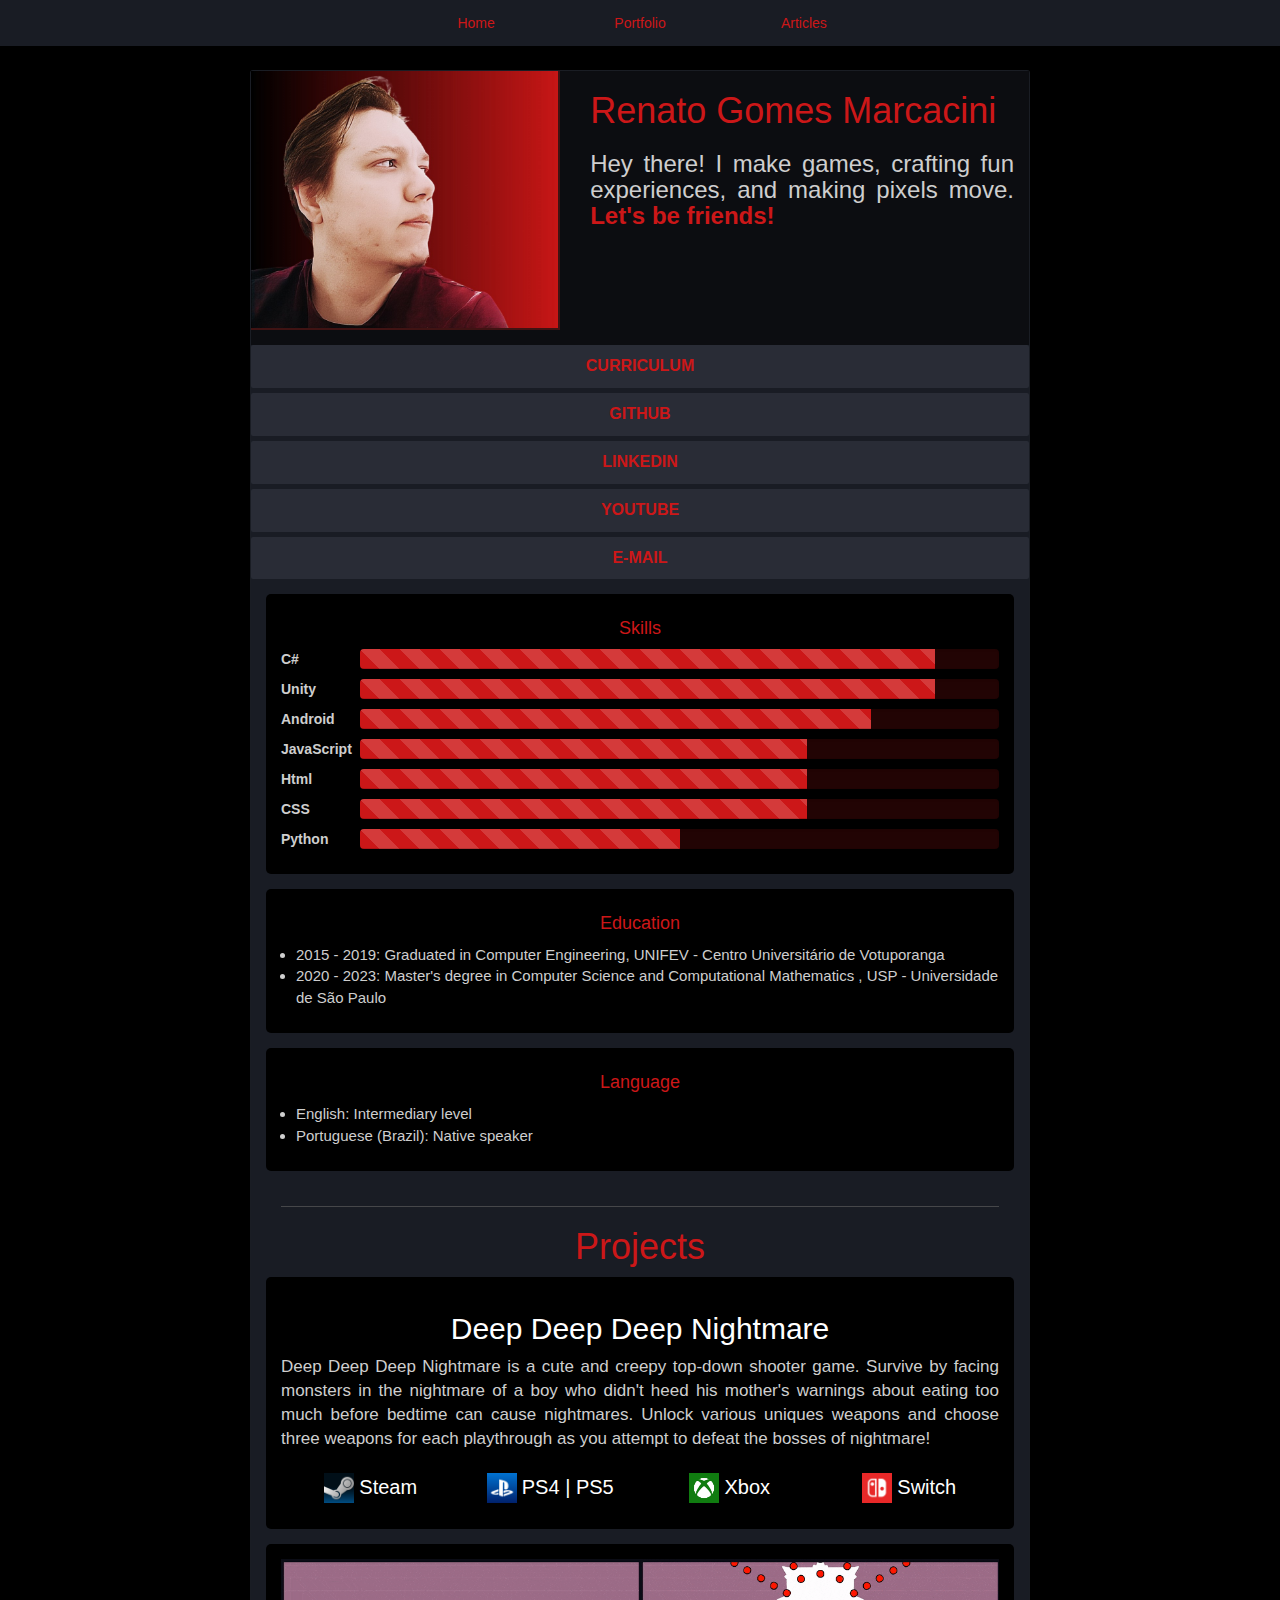
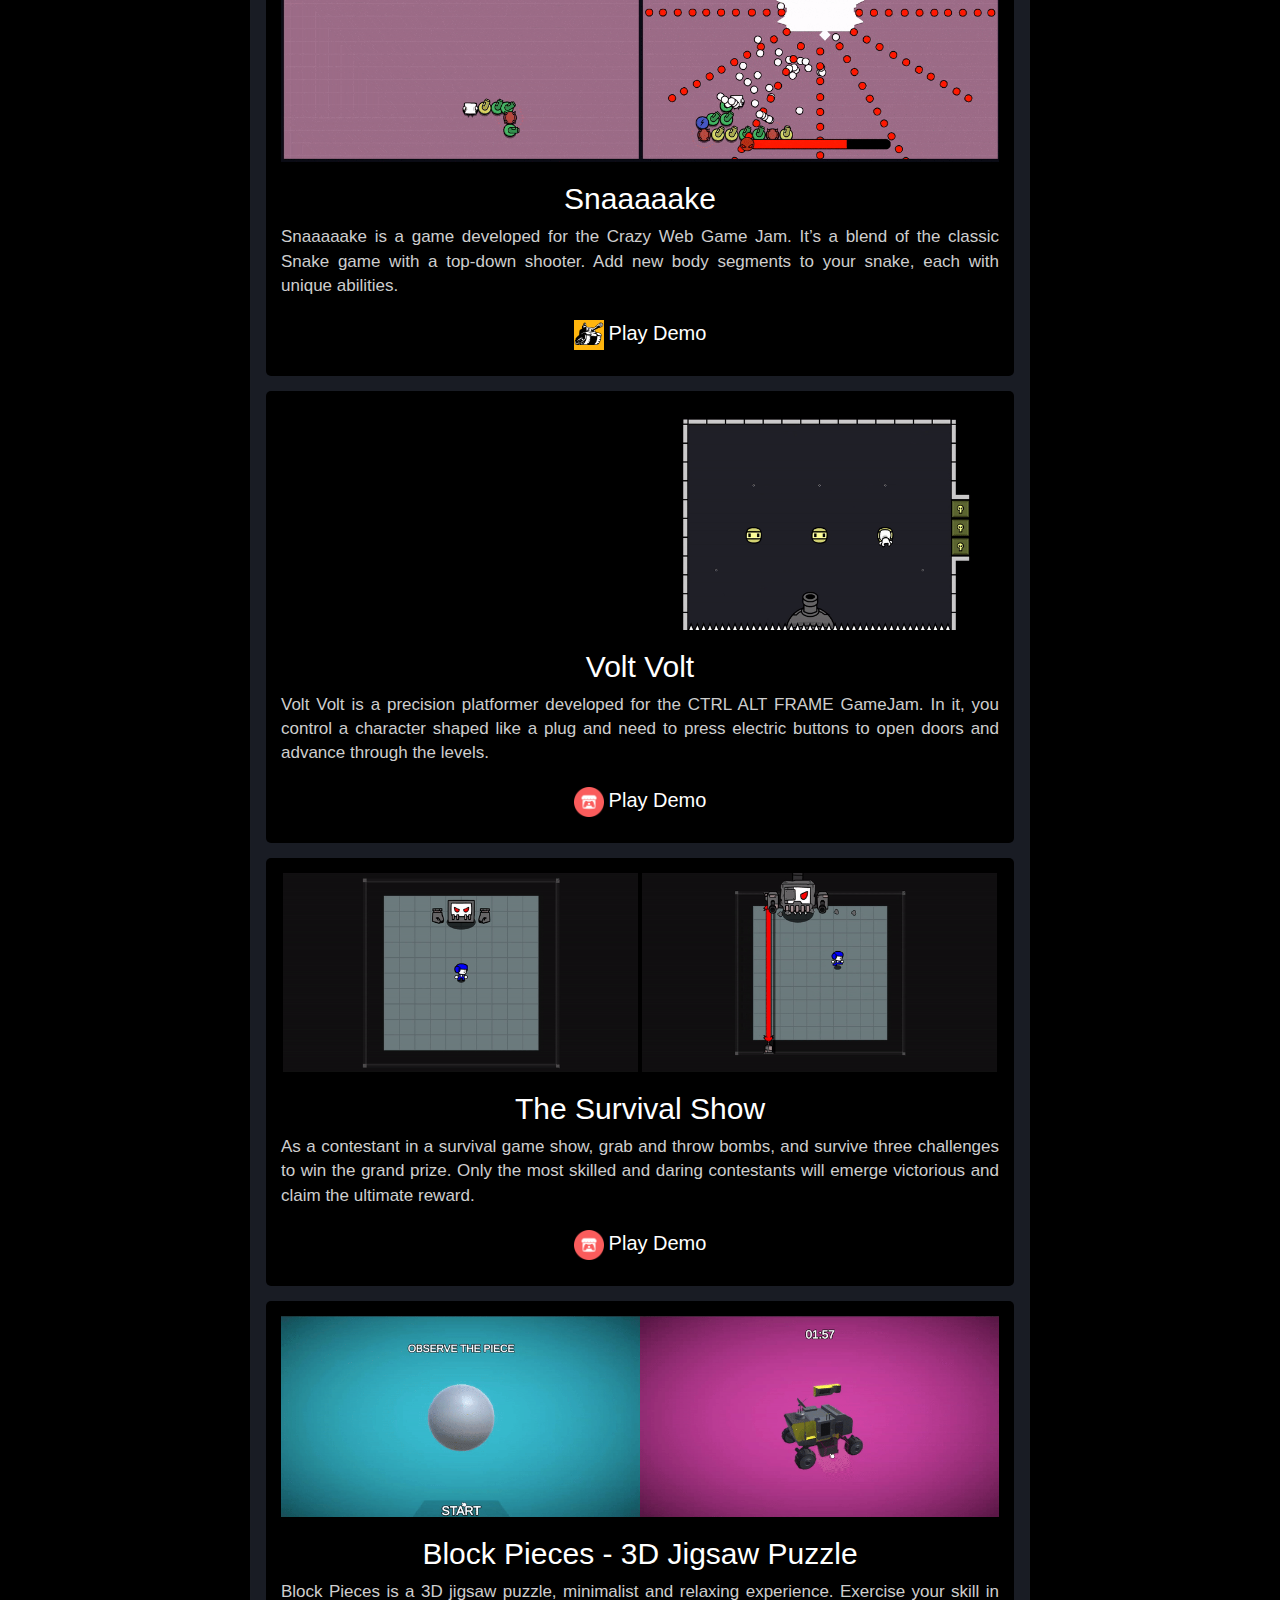
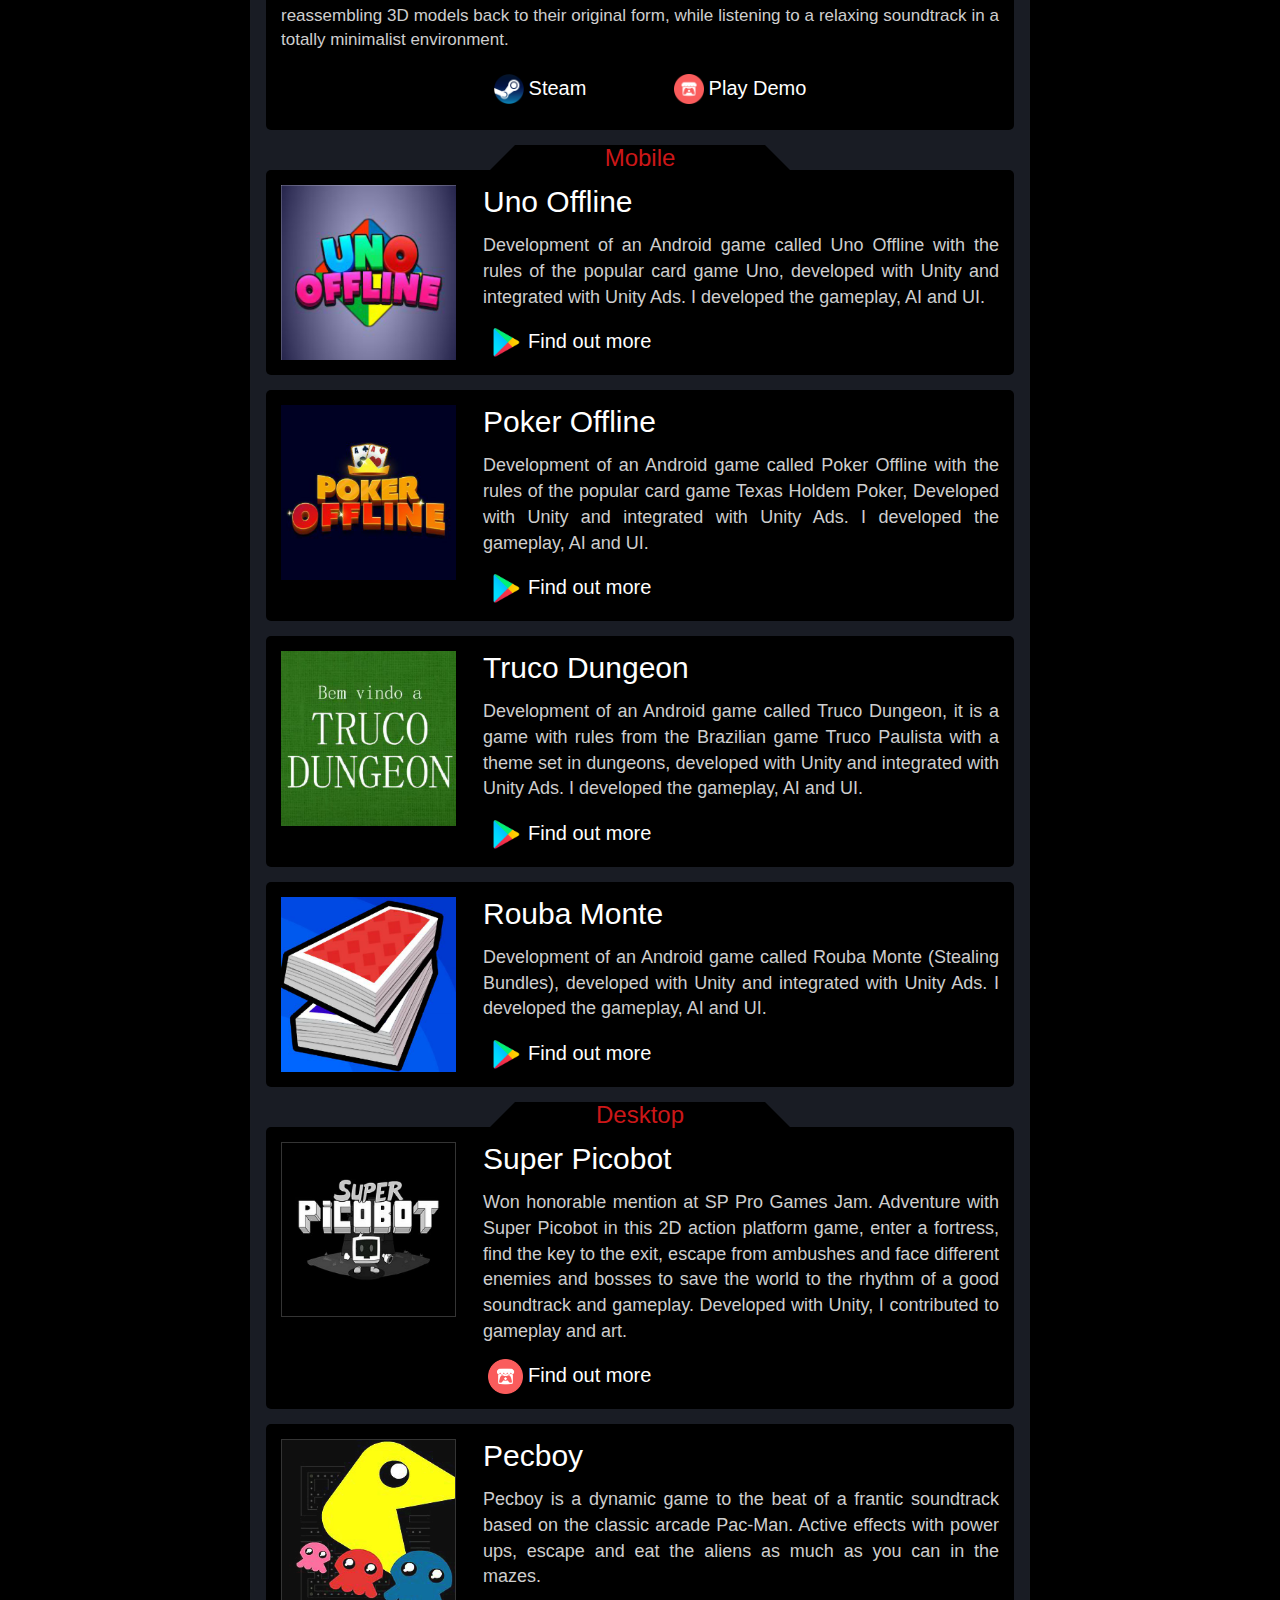
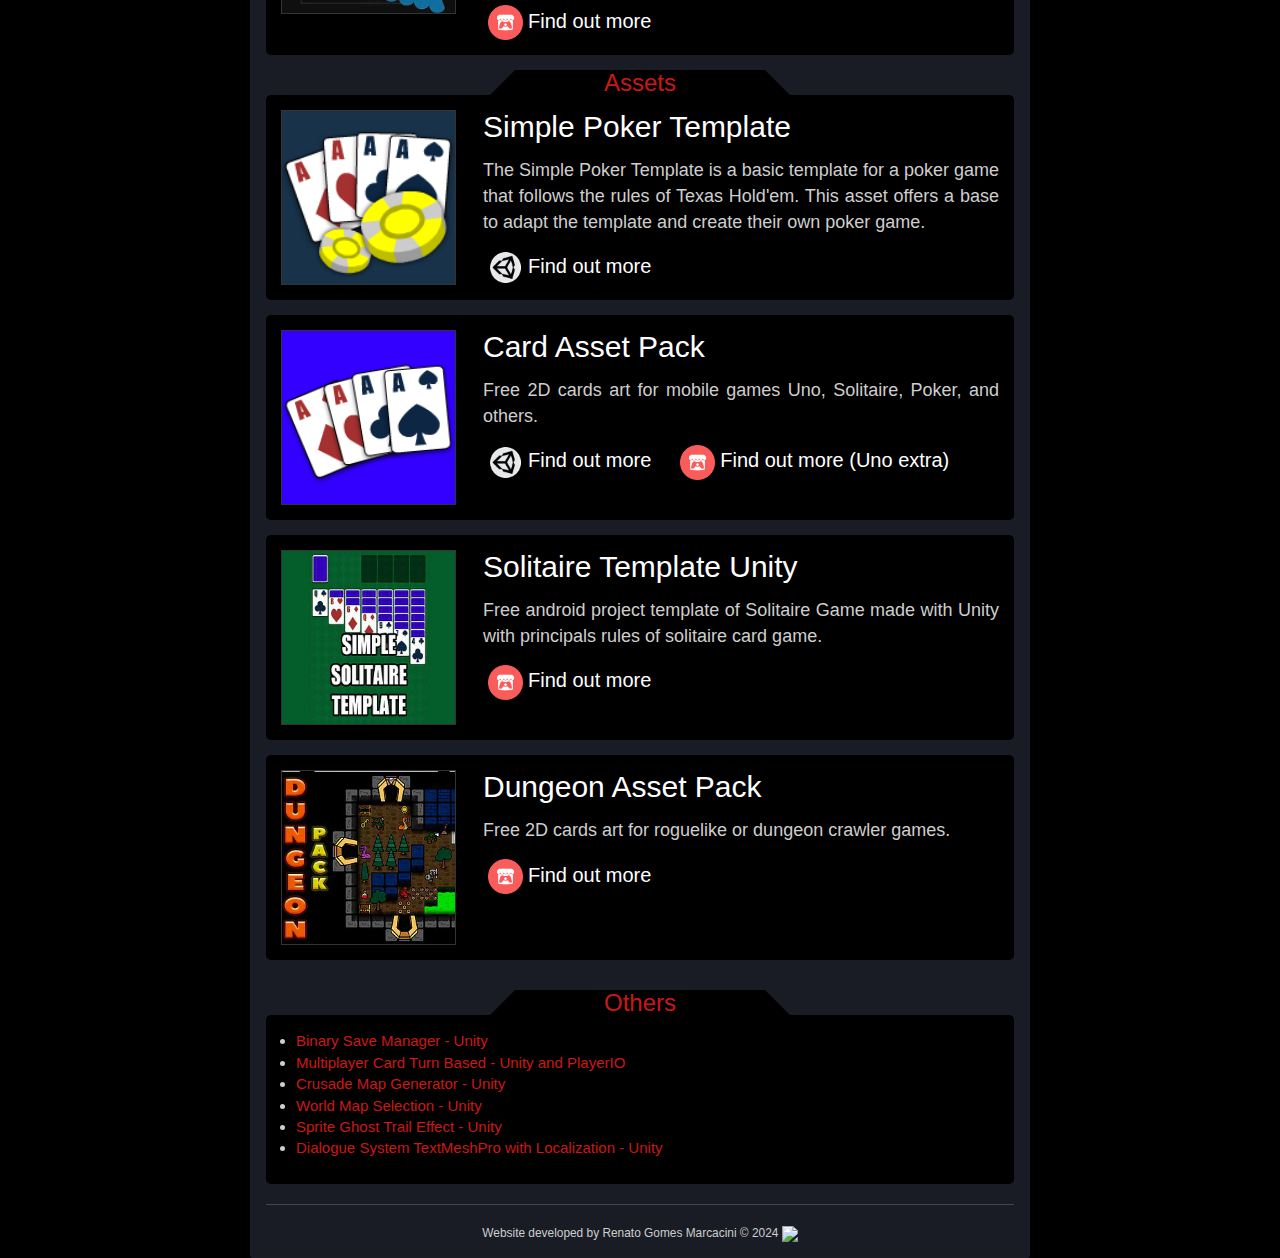
==== commit 4b978902: "remake author section" ====
--- a/index.html
+++ b/index.html
@@ -39,7 +39,7 @@
 
 
     <div class="nav-side-bar">
-        <nav >
+        <nav>
             <a class="nav-side-link" href="#author">Home</a>
             <a class="nav-side-link" href="#game">Portfolio</a>
             <a class="nav-side-link" href="./articles.html">Articles</a>
@@ -48,8 +48,28 @@
 
     <div class="container custom-container custom-container-border">
         <section id="author">
-            <div class="row">
-                <div class="col-md-3">
+            <div class="row test">
+                <div>
+                    <div class="col-md-5">
+                        <img src="./images/author_photo.jpeg" alt="">
+                        
+                    </div>
+
+                    <div class="col-md-7">
+
+                        <h1>Renato Gomes Marcacini</h1>
+                        <h3 class="author-introduction">
+                            Hey there! I make games, crafting fun experiences, and making pixels move. <strong style="color: #CC1718;">Let's be friends!</strong> 
+                        </h3>
+
+
+                     
+                    </div>
+
+                </div>
+
+
+                <!-- <div class="col-md-3">
                     <img class="author_picture" src="./images/photo_perfil.png" alt="Picture of author">
 
                     <div class="social">
@@ -78,12 +98,45 @@
                         improving and developing new projects. Proficient in C#, Unity, and other essential
                         technologies. Dedicated to staying updated with the latest industry trends and best practices.
                     </h3>
-                </div>
+                </div> -->
             </div>
 
             <div class="row">
+
+                <div class="link-container">
+                    
+                    <a href="https://drive.google.com/file/d/1BGpAu_Qn9uisM7el0HFYAqpdzUo4KB7O/view?usp=sharing" class="link-box" target="_blank">
+                        <!-- <img src="./images/cv-icon.png" alt="GitHub"> -->
+                        <span class="title">CURRICULUM</span>
+                    </a>
+                    
+                    <a href="https://github.com/renatomarcacini" class="link-box" target="_blank">
+                        <!-- <img src="./images/github-logo.png" alt="GitHub"> -->
+                        <span class="title">GITHUB</span>
+                    </a>
+
+
+                    <a href="https://br.linkedin.com/in/renato-gomes-marcacini-50b78b1a7" class="link-box" target="_blank">
+                        <!-- <img src="./images/github-logo.png" alt="GitHub"> -->
+                        <span class="title">LINKEDIN</span>
+                    </a>
+
+                    
+                    <a href="https://www.youtube.com/@natogames1702" class="link-box" target="_blank">
+                        <!-- <img src="./images/icon-youtube.png" alt="GitHub"> -->
+                        <span class="title">YOUTUBE</span>
+                    </a>
+
+                    <a href="mailto:renato.gomes.marcacini@gmail.com" class="link-box" target="_blank">
+                        <!-- <img src="./images/email-logo.png" alt="GitHub"> -->
+                        <span class="title">E-MAIL</span>
+                    </a>
+                </div>
+
                 <div class="box">
 
+
+                    
                     <h4 class="progress-title">Skills</h4>
                     <label class="progress-label">C#</label>
                     <div class="progress">
@@ -178,19 +231,16 @@
                             href="https://store.steampowered.com/app/2663620/Deep_Deep_Deep_Nightmare/"><img
                                 class="current-project-link-logo" src="./images/steam_icon.jpg" alt="">Steam</a>
 
-                        <a style="margin-right: 0;" class="current-project-link" target="_blank"
-                            ><img
+                        <a style="margin-right: 0;" class="current-project-link" target="_blank"><img
                                 class="current-project-link-logo" src="./images/ps_icon.jpg" alt="">PS4 | PS5</a>
 
-                        <a style="margin-right: 0;" class="current-project-link" target="_blank"
-                            ><img
+                        <a style="margin-right: 0;" class="current-project-link" target="_blank"><img
                                 class="current-project-link-logo" src="./images/xbox_icon.png" alt="">Xbox</a>
 
-                        <a style="margin-right: 0;" class="current-project-link" target="_blank"
-                            ><img
+                        <a style="margin-right: 0;" class="current-project-link" target="_blank"><img
                                 class="current-project-link-logo" src="./images/switch_icon.png" alt="">Switch</a>
 
-                        
+
                     </div>
                 </div>
             </div>
@@ -198,7 +248,7 @@
 
             <div class="row box">
                 <div class="current-project">
-                    <div class="current-project-arts"   style="display: flex;">
+                    <div class="current-project-arts" style="display: flex;">
                         <img style="width: 50%;" class="current-project-image" src="images/snake_gameplay_1.gif" alt="">
                         <img style="width: 50%;" class="current-project-image" src="images/snake_gameplay_2.gif" alt="">
                     </div>
@@ -220,7 +270,7 @@
 
 
             <div class="row box">
-                <div class="current-project-arts"  class="current-project">
+                <div class="current-project-arts" class="current-project">
                     <div class="current-project-arts" style="display: flex;">
                         <img style="width: 50%;" class="current-project-image" src="images/volt_volt_gameplay_1.gif"
                             alt="">
@@ -270,7 +320,7 @@
 
             <div class="row box">
                 <div class="current-project">
-                    <div class="current-project-arts"  style="display: flex;">
+                    <div class="current-project-arts" style="display: flex;">
                         <img style="width: 50%;" class="current-project-image" src="images/blockpiece_gameplay_1.gif"
                             alt="">
                         <img style="width: 50%;" class="current-project-image" src="images/blockpiece_gameplay_2.gif"
@@ -398,7 +448,7 @@
 
             <!-- <hr> -->
             <h3 style="margin-bottom: -15px;" class="game-category">Desktop</h3>
-           
+
             <!-- SUPER PICOBOT -->
             <div class="row game-project">
                 <div class="col-md-3">
@@ -570,7 +620,8 @@
         <!-- <small>Website developed by Renato Gomes Marcacini © 2024</small> -->
 
         <small>Website developed by Renato Gomes Marcacini © 2024</span>
-            <a><img src="https://hits.seeyoufarm.com/api/count/incr/badge.svg?url=https%3A%2F%2Fgithub.com%2Frenatomarcacini%2Fportfolio&count_bg=%23191C24&title_bg=%23191C24&icon=&icon_color=%23191C24&title=Page+Views&edge_flat=true"/></a>
+            <a><img
+                    src="https://hits.seeyoufarm.com/api/count/incr/badge.svg?url=https%3A%2F%2Fgithub.com%2Frenatomarcacini%2Fportfolio&count_bg=%23191C24&title_bg=%23191C24&icon=&icon_color=%23191C24&title=Page+Views&edge_flat=true" /></a>
         </small>
     </div>
 
--- a/style.css
+++ b/style.css
@@ -101,7 +101,7 @@
 
 .author-introduction {
     text-align: justify;
-    font-size: 21px;
+    font-size: 24px;
 }
 
 .social {
@@ -577,3 +577,61 @@
     }
 }
 
+.test{
+    margin-top: -15px;
+    background-color: #0c0d11;
+    padding-bottom: 15px;
+}
+
+.test img{
+
+    width: 105%;
+    margin-left: -15px;
+
+    border-right: 2px solid rgb(63, 19, 19);
+    border-bottom: 2px solid rgb(63, 19, 19);
+}
+
+.test h1, h3{
+    width: 100%;
+}
+
+.link-container {
+    display: flex;
+    flex-direction: column;
+    gap: 5px; /* Espaço entre os links */
+}
+
+.link-box {
+    display: flex;
+    align-items: center;
+    background-color: #292c36;
+    color: #CC1718;
+    text-decoration: none;
+    padding: 10px;
+    width: 100%;
+    border-radius: 2px;
+    transition: background 0.3s;
+    font-weight: bold;
+    
+}
+
+.link-box:hover {
+    background-color: #30343d;
+    text-decoration: none;
+    color: white;
+}
+
+.link-box img {
+    width: 40px;
+    height: 40px;
+    margin-left: 5px;
+    margin-right: -15px; /* Espaço entre o ícone e o texto */
+}
+
+.link-box .title {
+    flex: 1;
+    text-align: center;
+    font-size: 16px;
+}
+
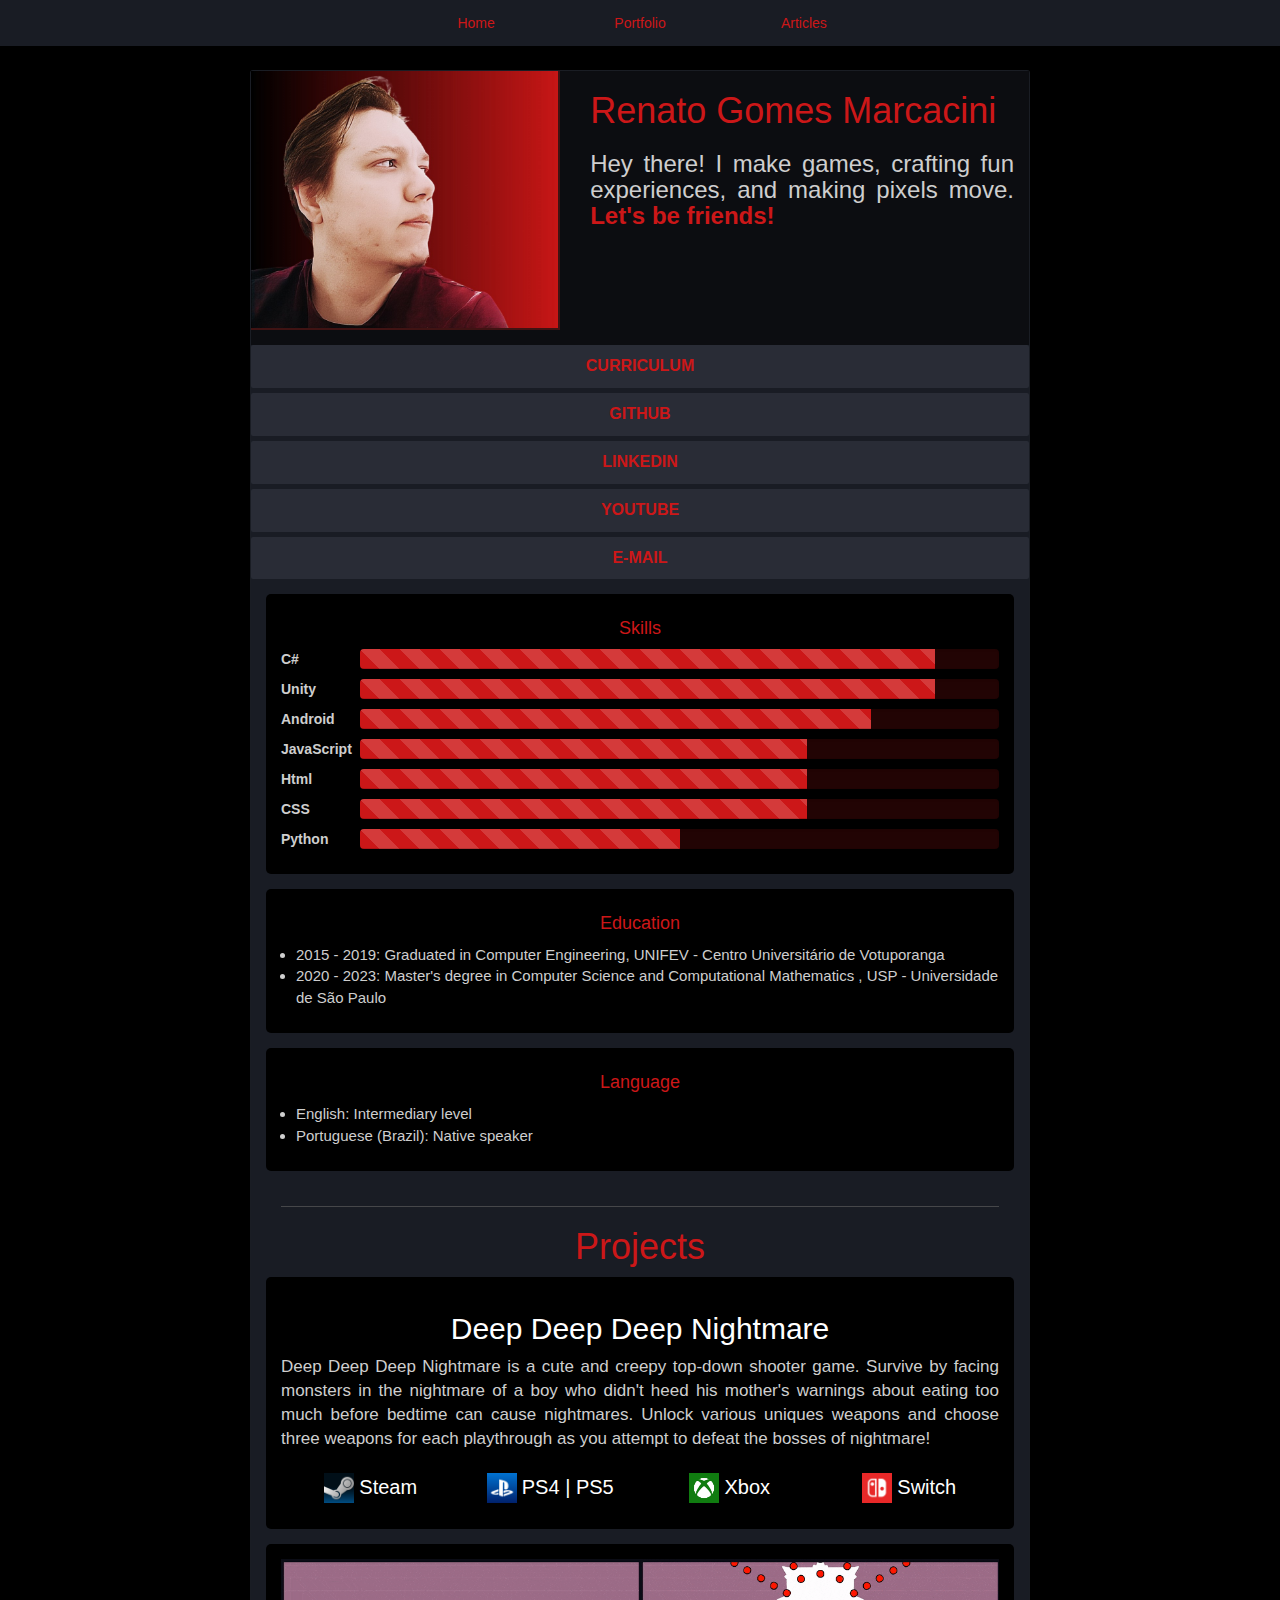
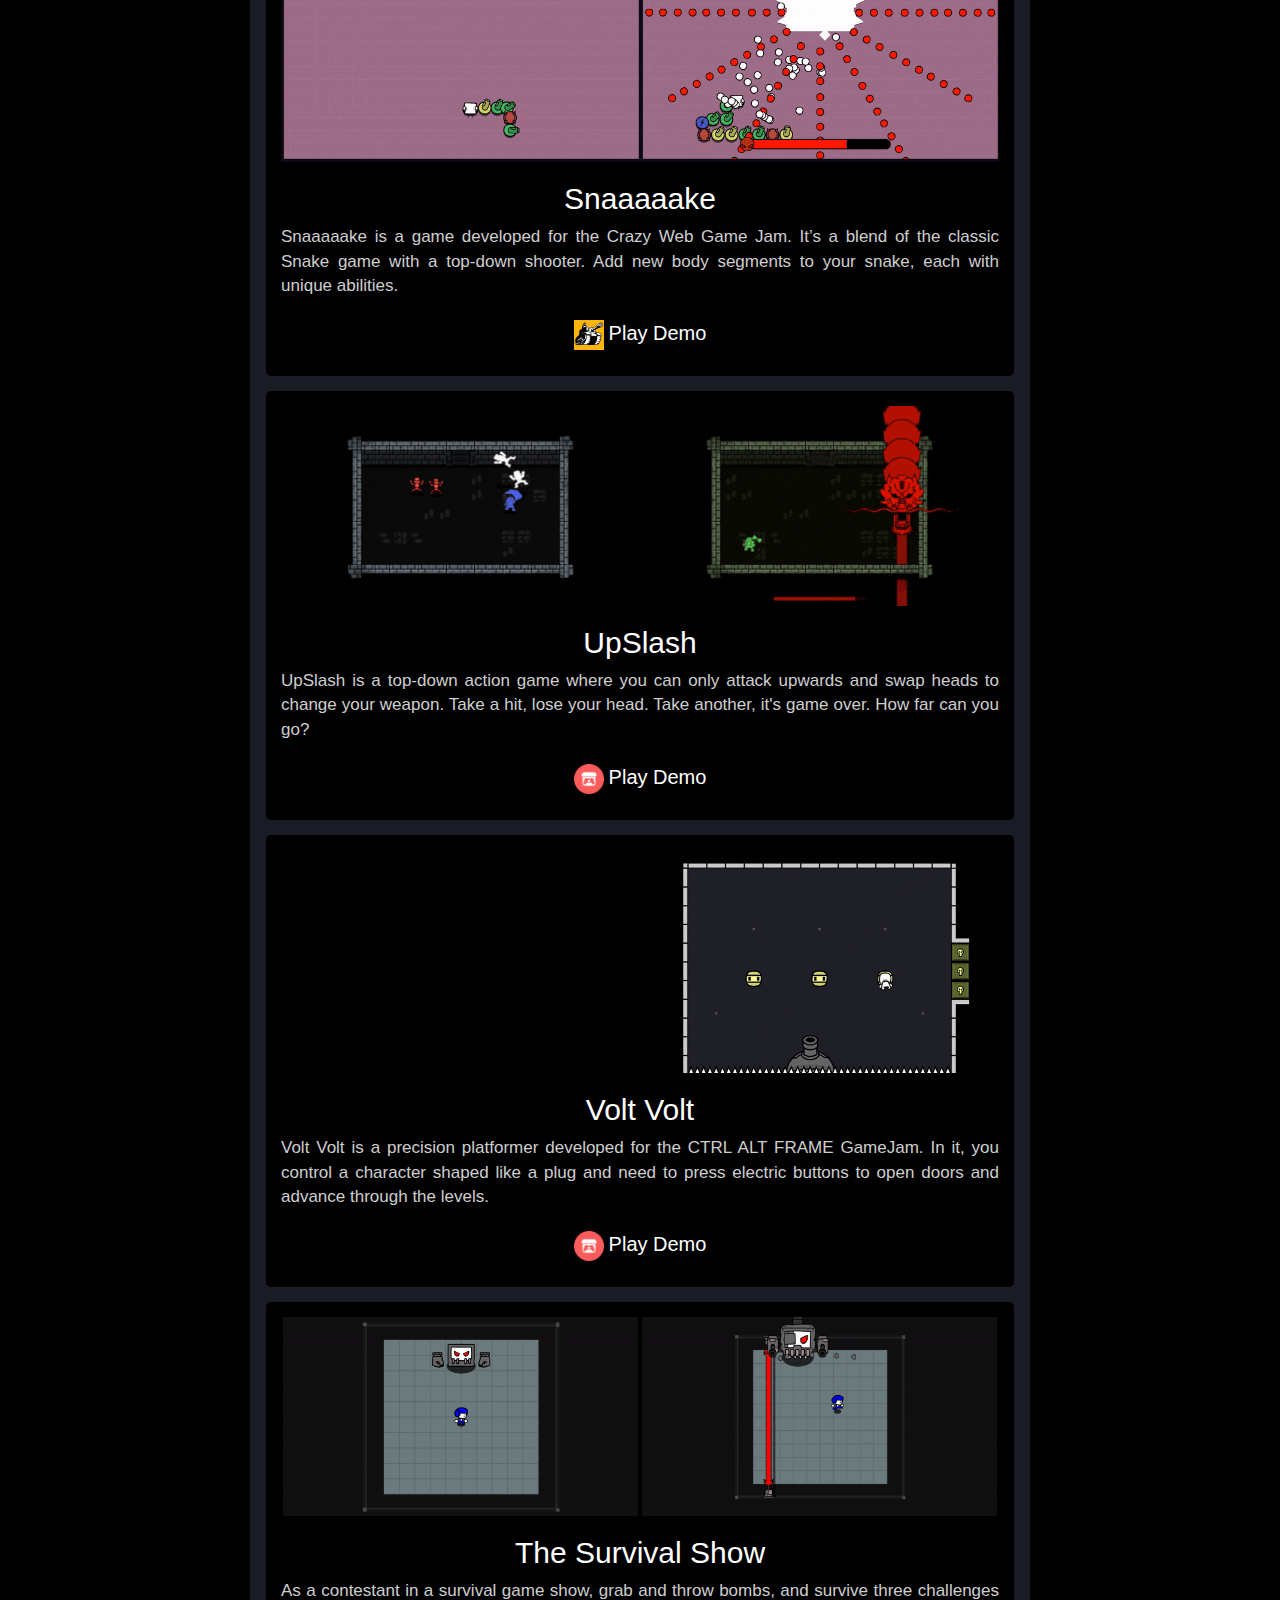
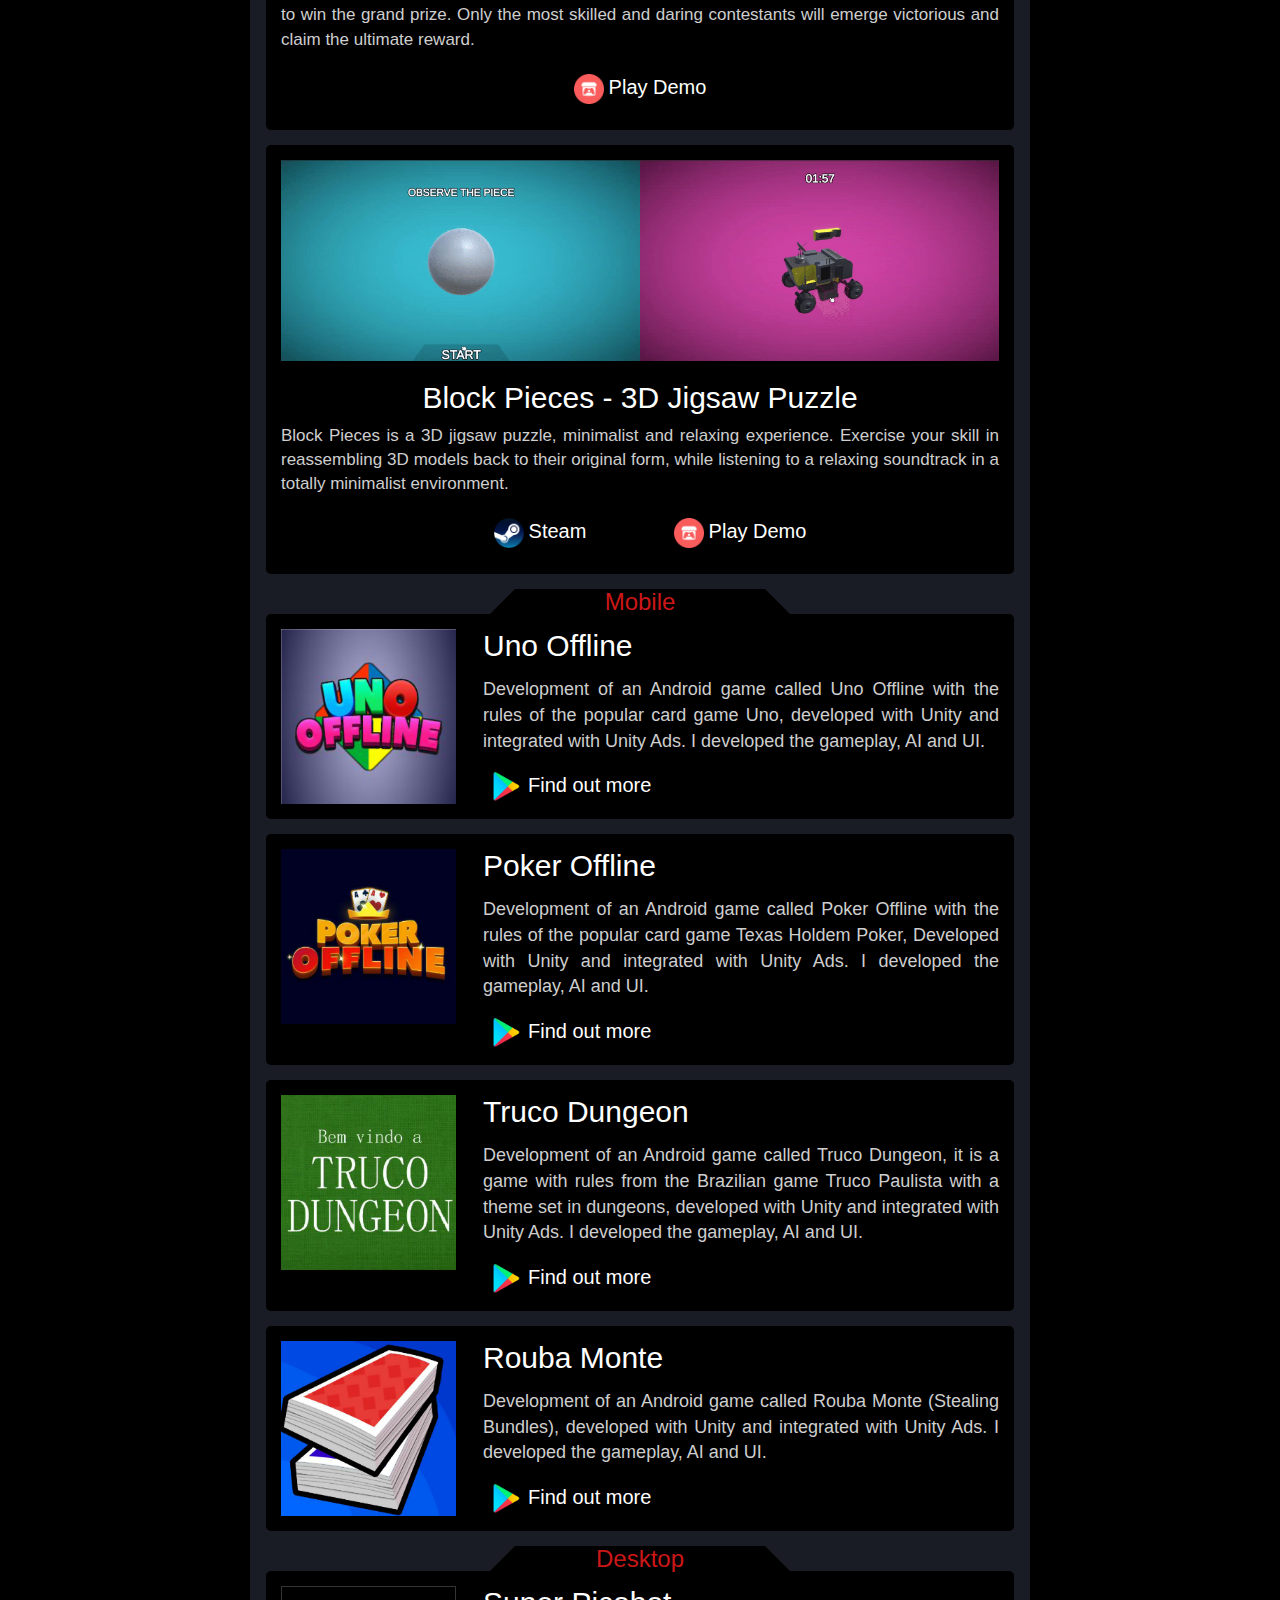
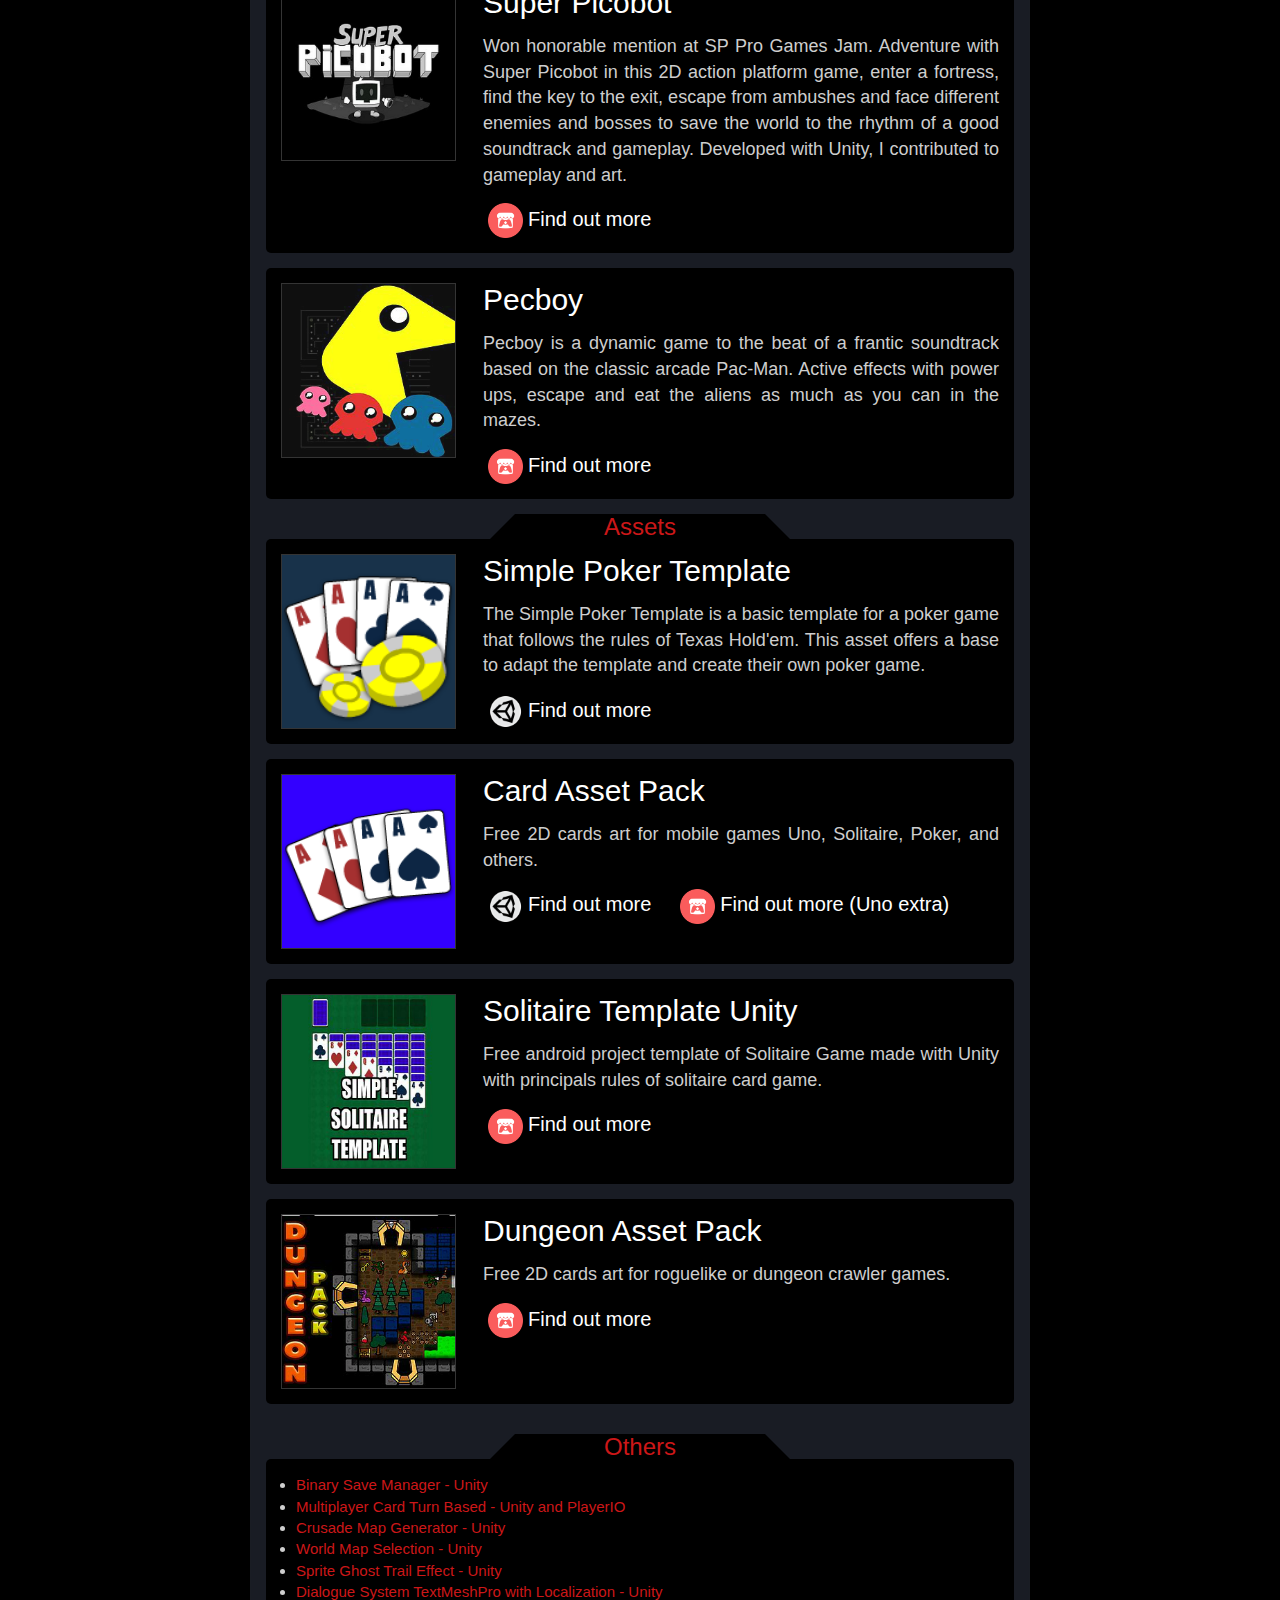
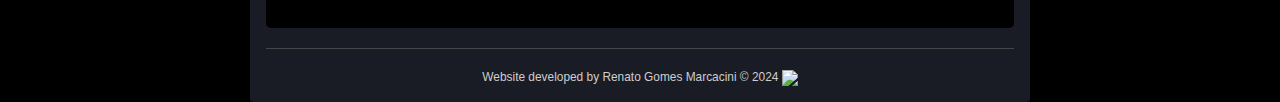
==== commit e6127a01: "feat: add upslash game" ====
--- a/index.html
+++ b/index.html
@@ -52,18 +52,19 @@
                 <div>
                     <div class="col-md-5">
                         <img src="./images/author_photo.jpeg" alt="">
-                        
+
                     </div>
 
                     <div class="col-md-7">
 
                         <h1>Renato Gomes Marcacini</h1>
                         <h3 class="author-introduction">
-                            Hey there! I make games, crafting fun experiences, and making pixels move. <strong style="color: #CC1718;">Let's be friends!</strong> 
+                            Hey there! I make games, crafting fun experiences, and making pixels move. <strong
+                                style="color: #CC1718;">Let's be friends!</strong>
                         </h3>
 
 
-                     
+
                     </div>
 
                 </div>
@@ -104,24 +105,26 @@
             <div class="row">
 
                 <div class="link-container">
-                    
-                    <a href="https://drive.google.com/file/d/1BGpAu_Qn9uisM7el0HFYAqpdzUo4KB7O/view?usp=sharing" class="link-box" target="_blank">
+
+                    <a href="https://drive.google.com/file/d/1BGpAu_Qn9uisM7el0HFYAqpdzUo4KB7O/view?usp=sharing"
+                        class="link-box" target="_blank">
                         <!-- <img src="./images/cv-icon.png" alt="GitHub"> -->
                         <span class="title">CURRICULUM</span>
                     </a>
-                    
+
                     <a href="https://github.com/renatomarcacini" class="link-box" target="_blank">
                         <!-- <img src="./images/github-logo.png" alt="GitHub"> -->
                         <span class="title">GITHUB</span>
                     </a>
 
 
-                    <a href="https://br.linkedin.com/in/renato-gomes-marcacini-50b78b1a7" class="link-box" target="_blank">
+                    <a href="https://br.linkedin.com/in/renato-gomes-marcacini-50b78b1a7" class="link-box"
+                        target="_blank">
                         <!-- <img src="./images/github-logo.png" alt="GitHub"> -->
                         <span class="title">LINKEDIN</span>
                     </a>
 
-                    
+
                     <a href="https://www.youtube.com/@natogames1702" class="link-box" target="_blank">
                         <!-- <img src="./images/icon-youtube.png" alt="GitHub"> -->
                         <span class="title">YOUTUBE</span>
@@ -136,7 +139,7 @@
                 <div class="box">
 
 
-                    
+
                     <h4 class="progress-title">Skills</h4>
                     <label class="progress-label">C#</label>
                     <div class="progress">
@@ -264,6 +267,30 @@
                         <a style="margin: 0 auto;" class="current-project-link" target="_blank"
                             href="https://www.newgrounds.com/portal/view/958774"><img class="current-project-link-logo"
                                 src="./images/newgrounds_icon.png" alt="">Play Demo</a>
+                    </div>
+                </div>
+            </div>
+
+            <div class="row box">
+                <div class="current-project">
+                    <div class="current-project-arts" style="display: flex;">
+                        <img style="width: 50%;" class="current-project-image" src="images/upslash_gameplay_1.gif"
+                            alt="">
+                        <img style="width: 50%;" class="current-project-image" src="images/upslash_gameplay_2.gif"
+                            alt="">
+                    </div>
+
+                    <h2 class="current-project-title"><a target="_blank"
+                            href="https://natomarcacini.itch.io/upslash">UpSlash</a>
+                    </h2>
+                    <p class="current-project-description">UpSlash is a top-down action game where you can only attack
+                        upwards and swap heads to change your weapon. Take a hit, lose your head. Take another, it's
+                        game over. How far can you go?</p>
+
+                    <div style="display: flex;">
+                        <a style="margin: 0 auto;" class="current-project-link" target="_blank"
+                            href="https://natomarcacini.itch.io/upslash"><img class="current-project-link-logo"
+                                src="./images/itch-logo.png" alt="">Play Demo</a>
                     </div>
                 </div>
             </div>
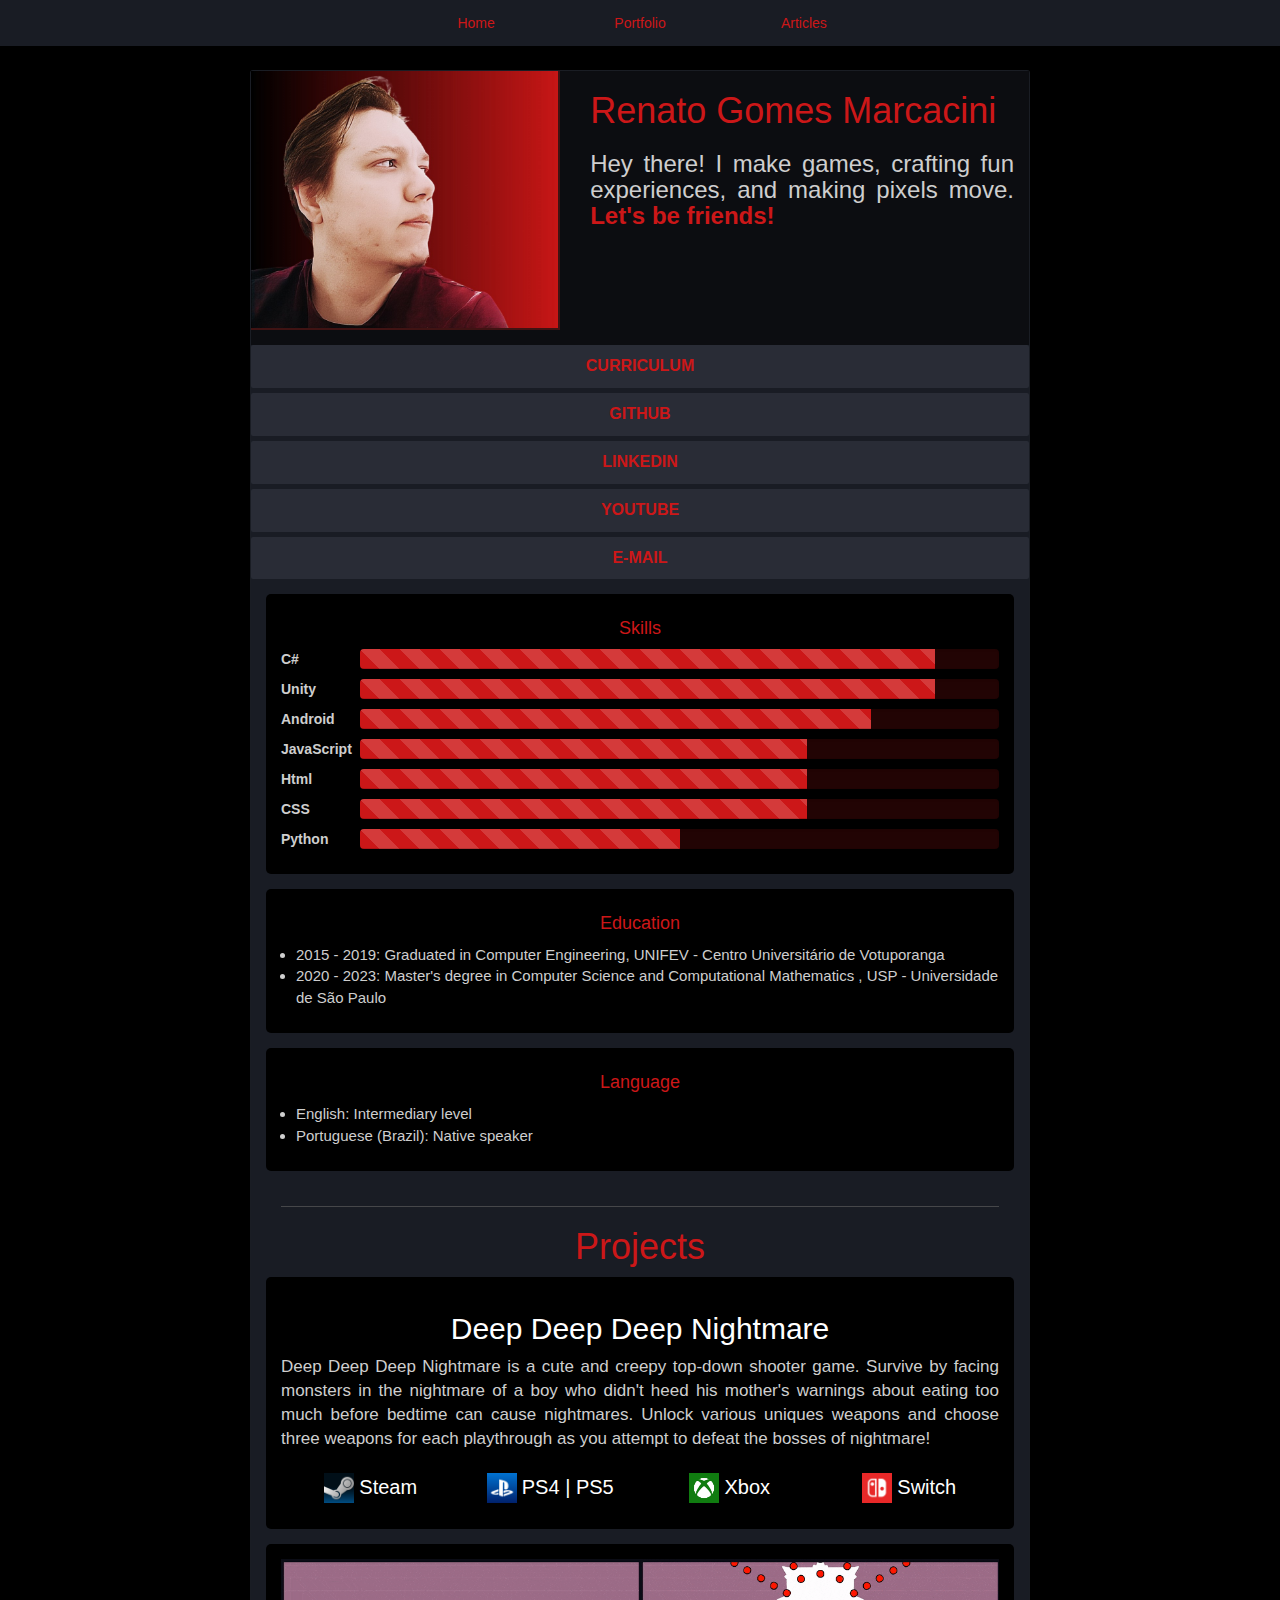
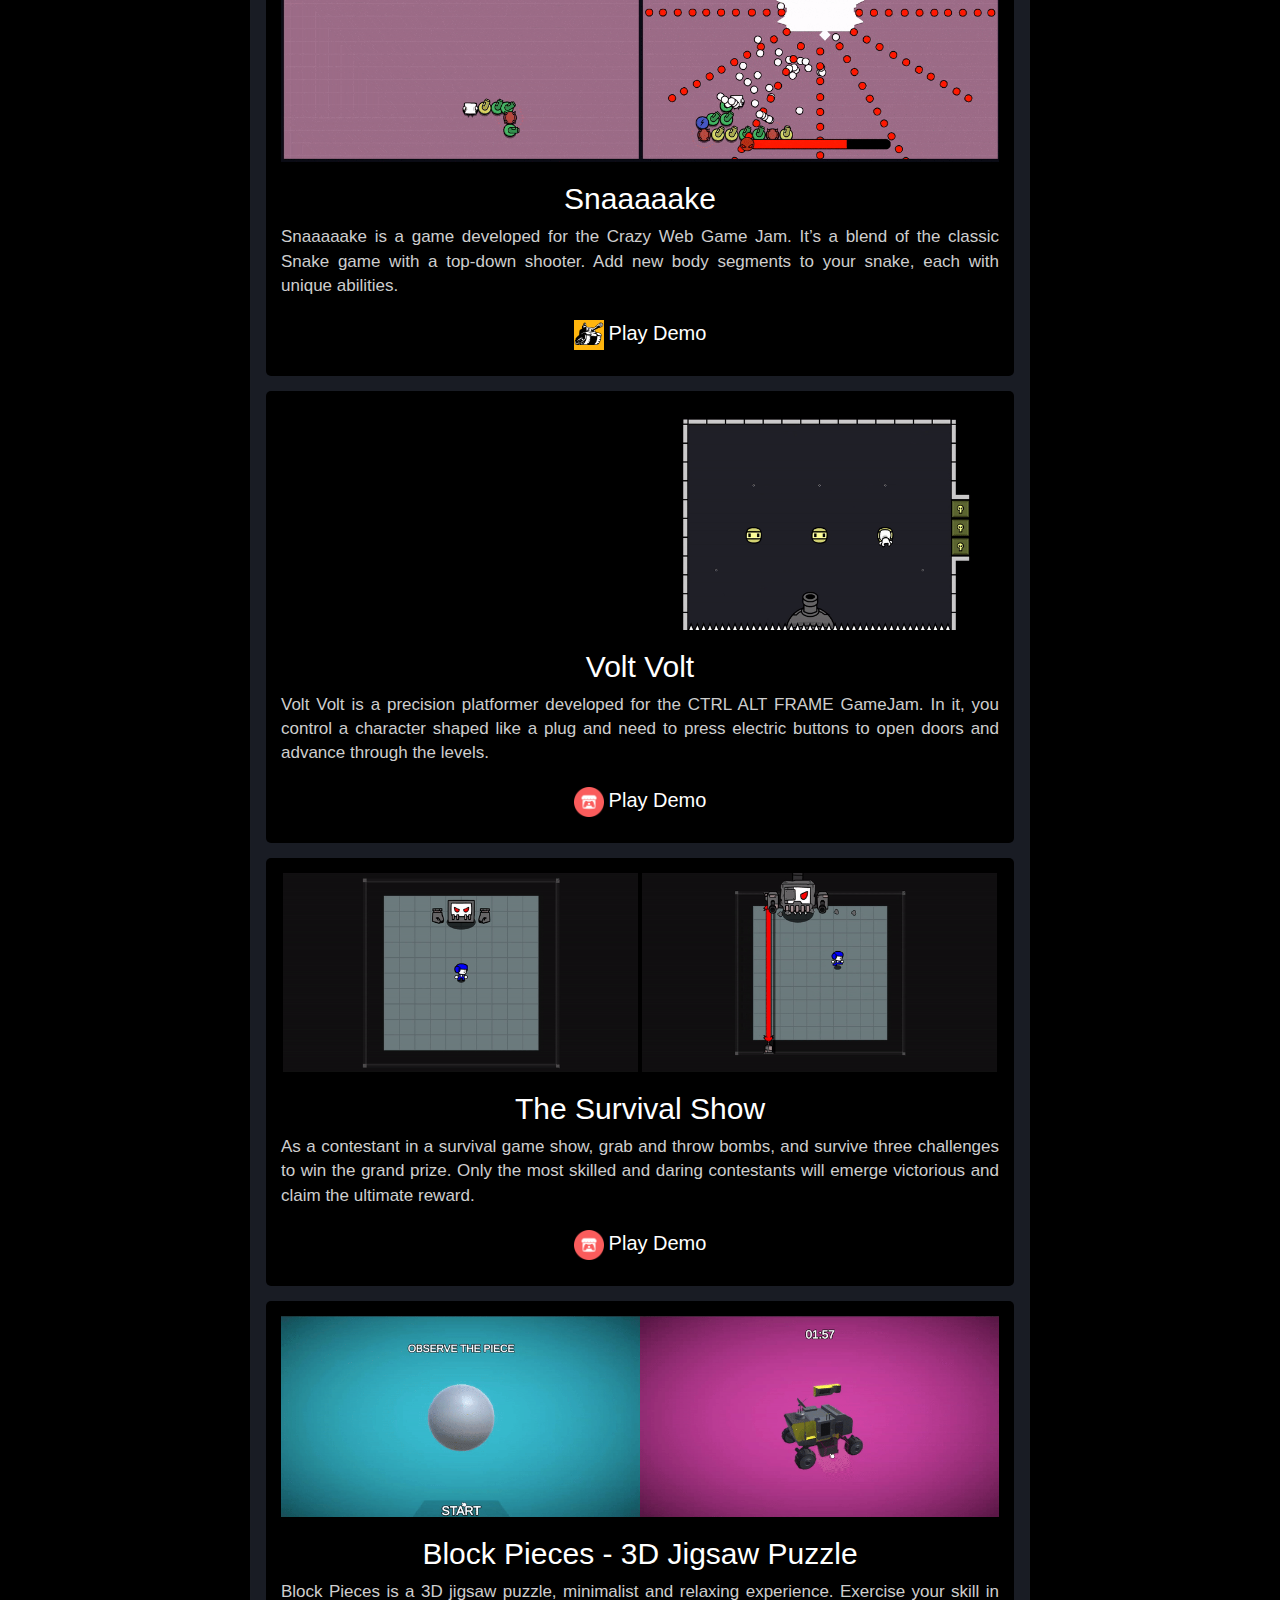
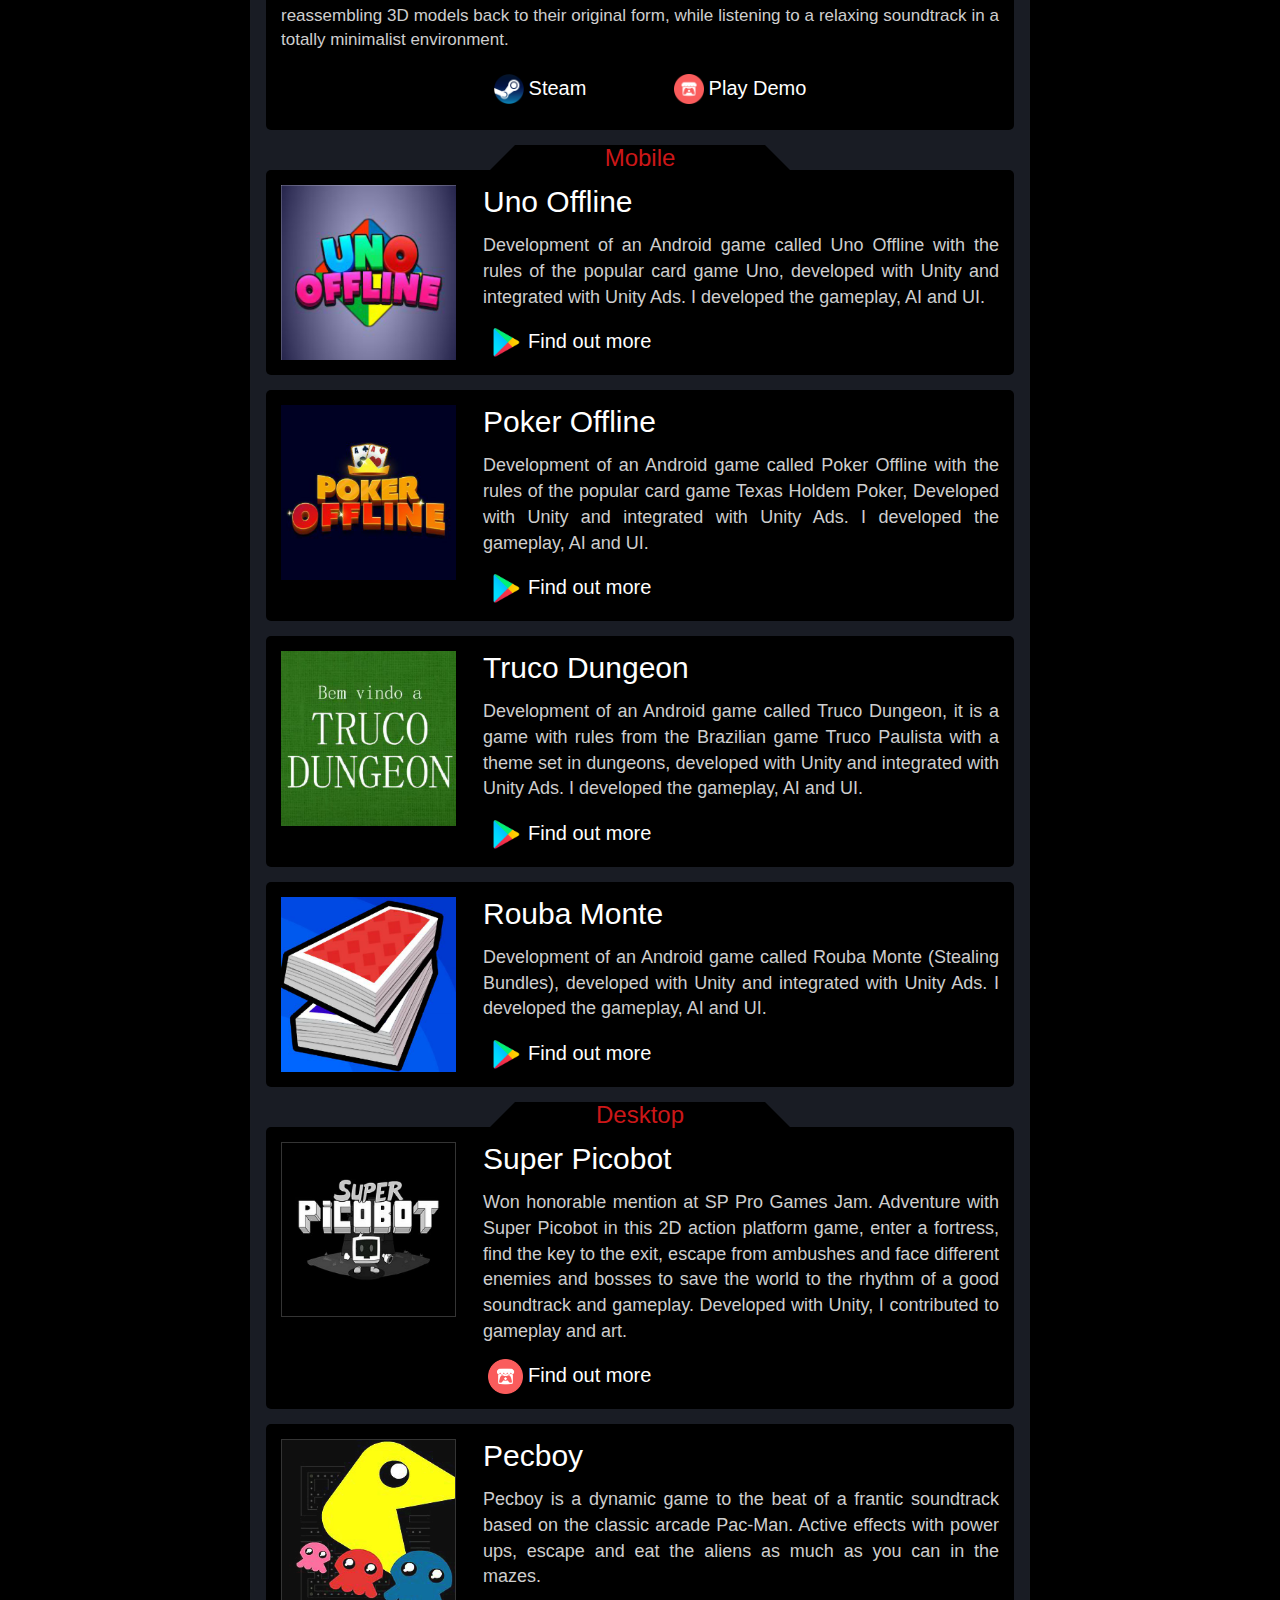
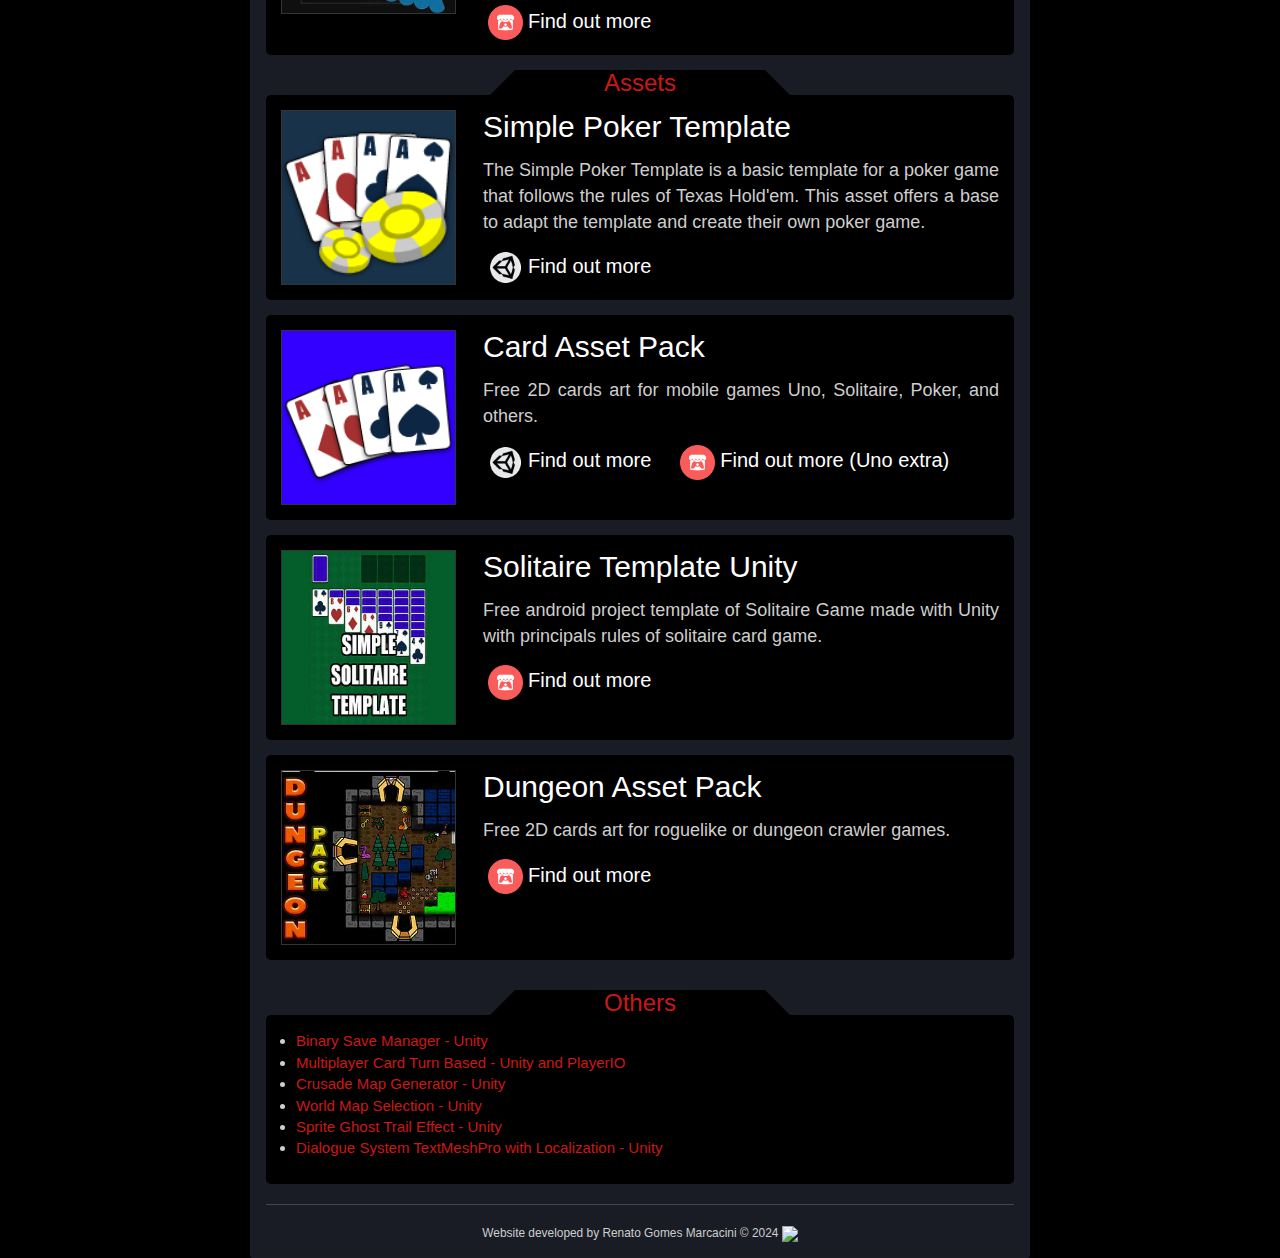
==== commit 6200059d: "Update index.html" ====
--- a/index.html
+++ b/index.html
@@ -234,13 +234,14 @@
                             href="https://store.steampowered.com/app/2663620/Deep_Deep_Deep_Nightmare/"><img
                                 class="current-project-link-logo" src="./images/steam_icon.jpg" alt="">Steam</a>
 
-                        <a style="margin-right: 0;" class="current-project-link" target="_blank"><img
+                        <a style="margin-right: 0;" class="current-project-link" target="_blank"
+                            href="https://store.playstation.com/en-us/concept/10012898"><img
                                 class="current-project-link-logo" src="./images/ps_icon.jpg" alt="">PS4 | PS5</a>
 
-                        <a style="margin-right: 0;" class="current-project-link" target="_blank"><img
+                        <a style="margin-right: 0;" class="current-project-link" target="_blank" href="https://www.xbox.com/en-US/games/store/deep-deep-deep-nightmare/9MTRW2XJH0J6/0010"><img
                                 class="current-project-link-logo" src="./images/xbox_icon.png" alt="">Xbox</a>
 
-                        <a style="margin-right: 0;" class="current-project-link" target="_blank"><img
+                        <a style="margin-right: 0;" class="current-project-link" target="_blank" href="https://www.nintendo.com/us/store/products/deep-deep-deep-nightmare-switch/"><img
                                 class="current-project-link-logo" src="./images/switch_icon.png" alt="">Switch</a>
 
 
@@ -267,30 +268,6 @@
                         <a style="margin: 0 auto;" class="current-project-link" target="_blank"
                             href="https://www.newgrounds.com/portal/view/958774"><img class="current-project-link-logo"
                                 src="./images/newgrounds_icon.png" alt="">Play Demo</a>
-                    </div>
-                </div>
-            </div>
-
-            <div class="row box">
-                <div class="current-project">
-                    <div class="current-project-arts" style="display: flex;">
-                        <img style="width: 50%;" class="current-project-image" src="images/upslash_gameplay_1.gif"
-                            alt="">
-                        <img style="width: 50%;" class="current-project-image" src="images/upslash_gameplay_2.gif"
-                            alt="">
-                    </div>
-
-                    <h2 class="current-project-title"><a target="_blank"
-                            href="https://natomarcacini.itch.io/upslash">UpSlash</a>
-                    </h2>
-                    <p class="current-project-description">UpSlash is a top-down action game where you can only attack
-                        upwards and swap heads to change your weapon. Take a hit, lose your head. Take another, it's
-                        game over. How far can you go?</p>
-
-                    <div style="display: flex;">
-                        <a style="margin: 0 auto;" class="current-project-link" target="_blank"
-                            href="https://natomarcacini.itch.io/upslash"><img class="current-project-link-logo"
-                                src="./images/itch-logo.png" alt="">Play Demo</a>
                     </div>
                 </div>
             </div>
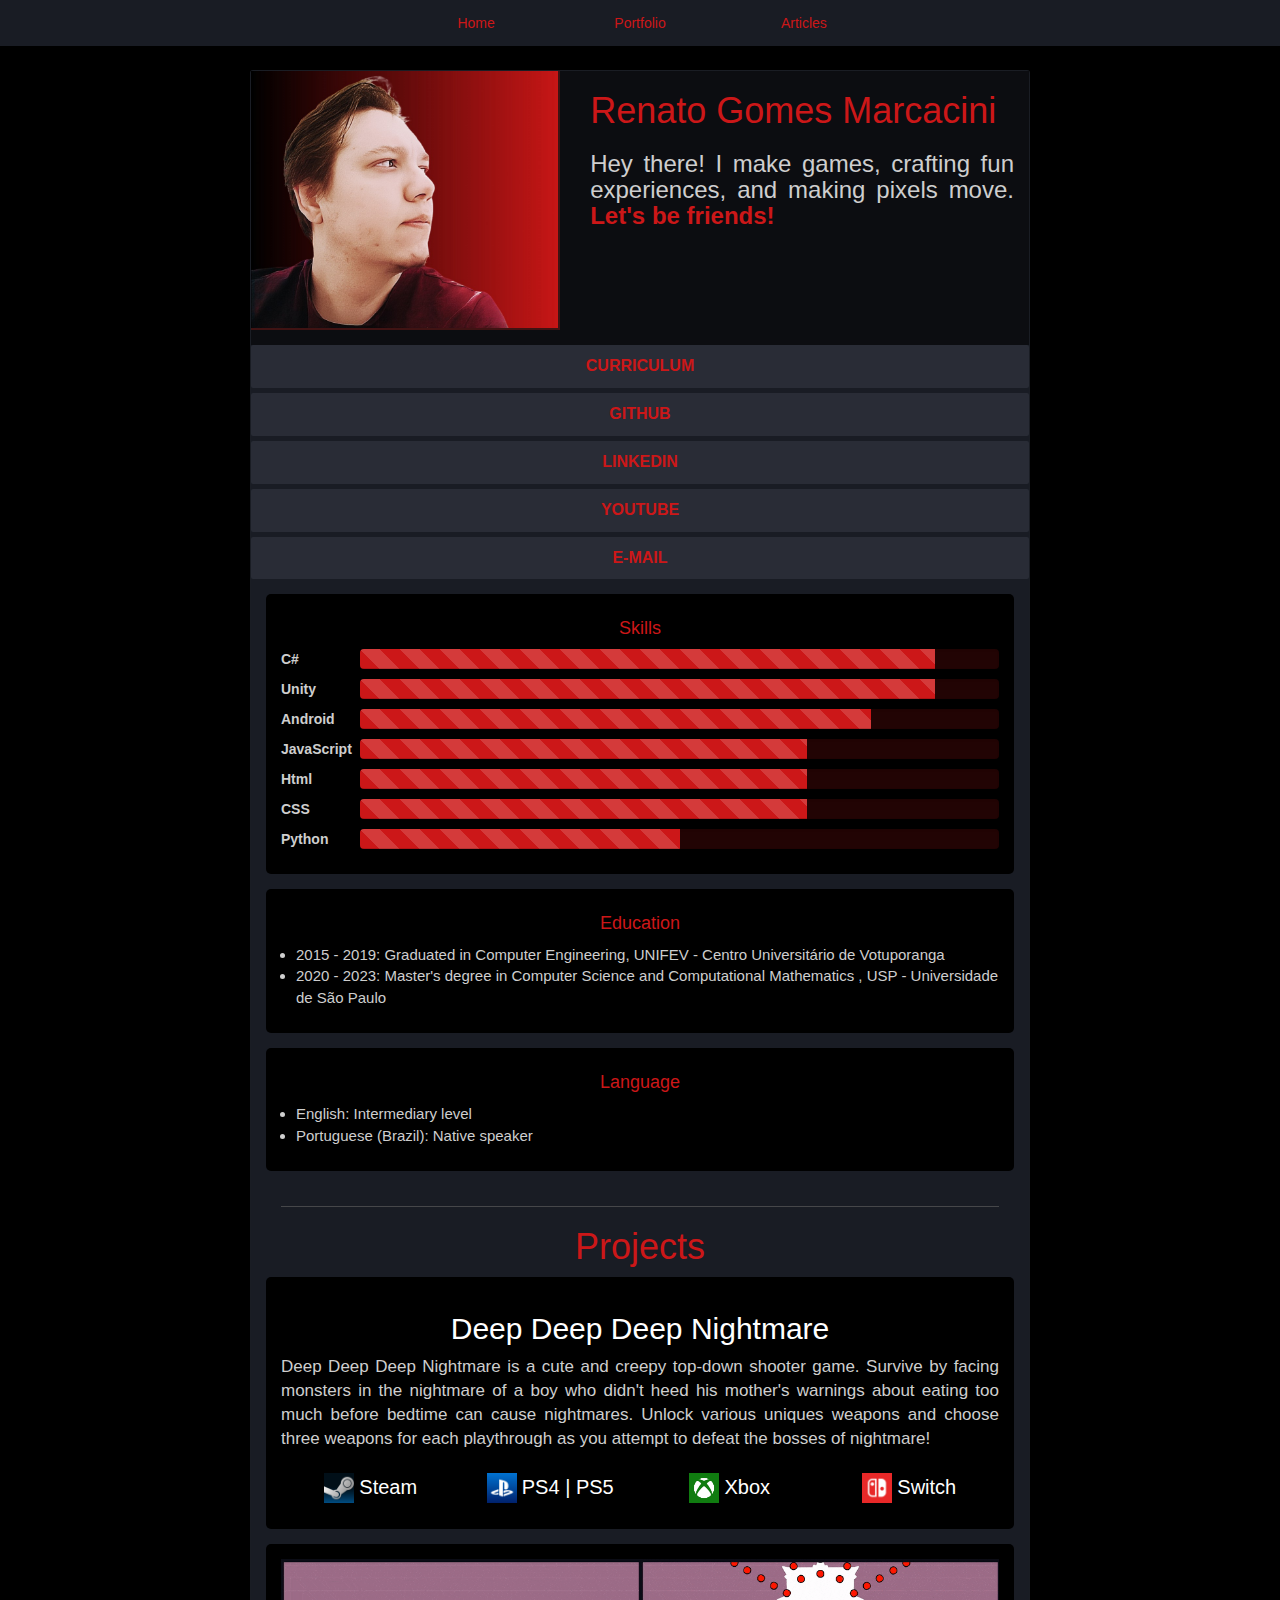
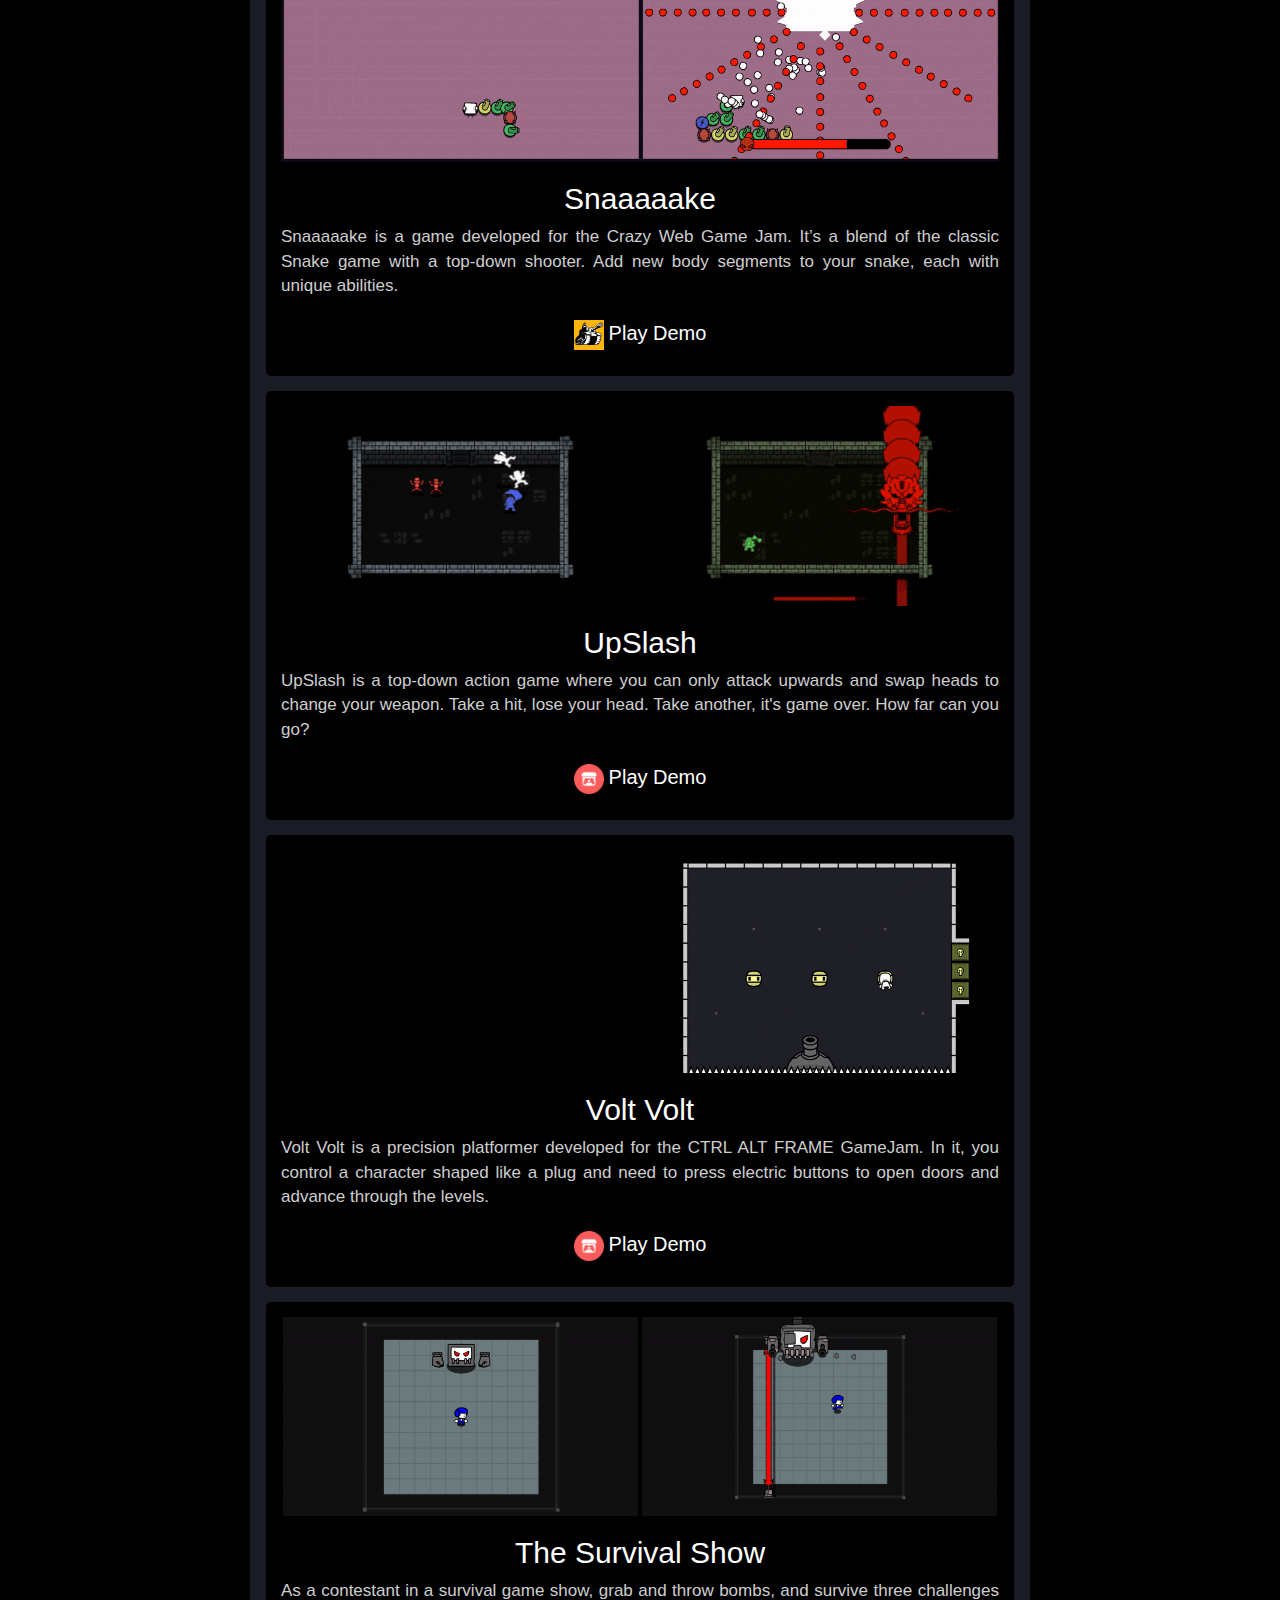
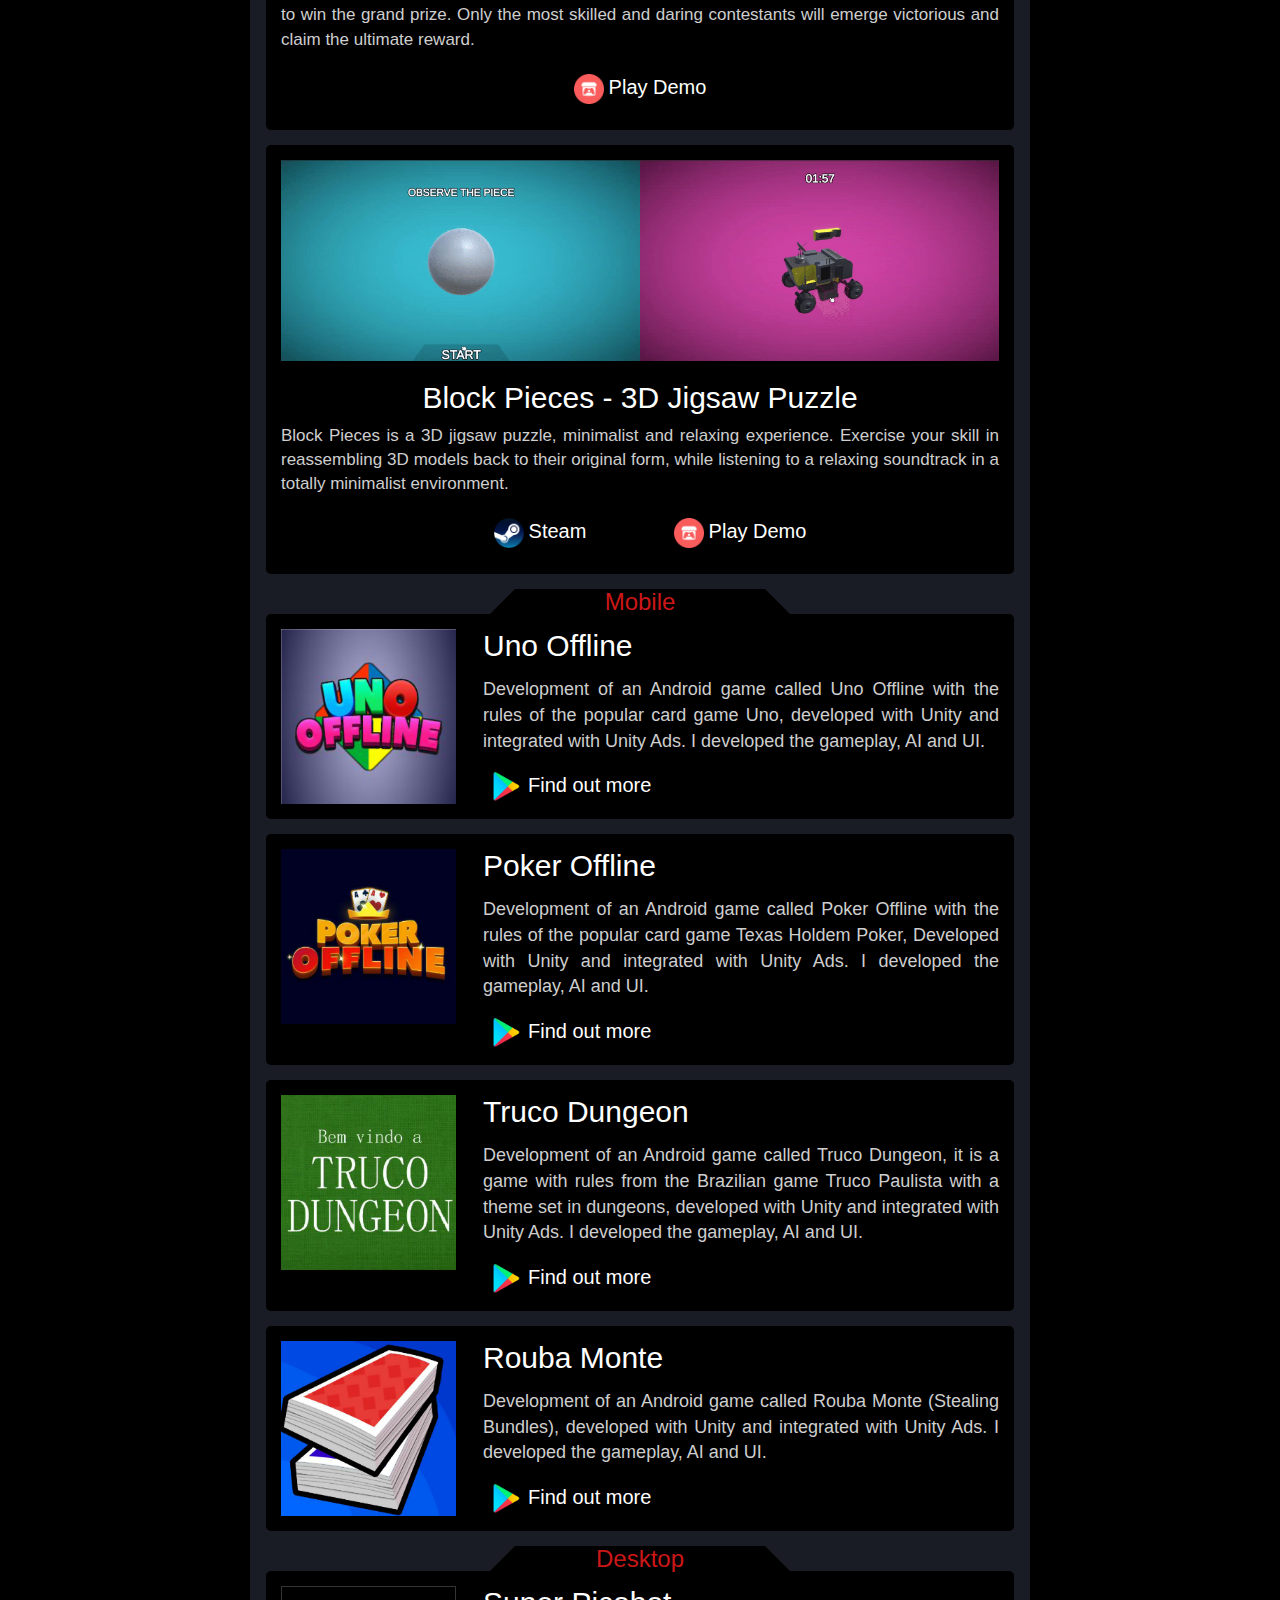
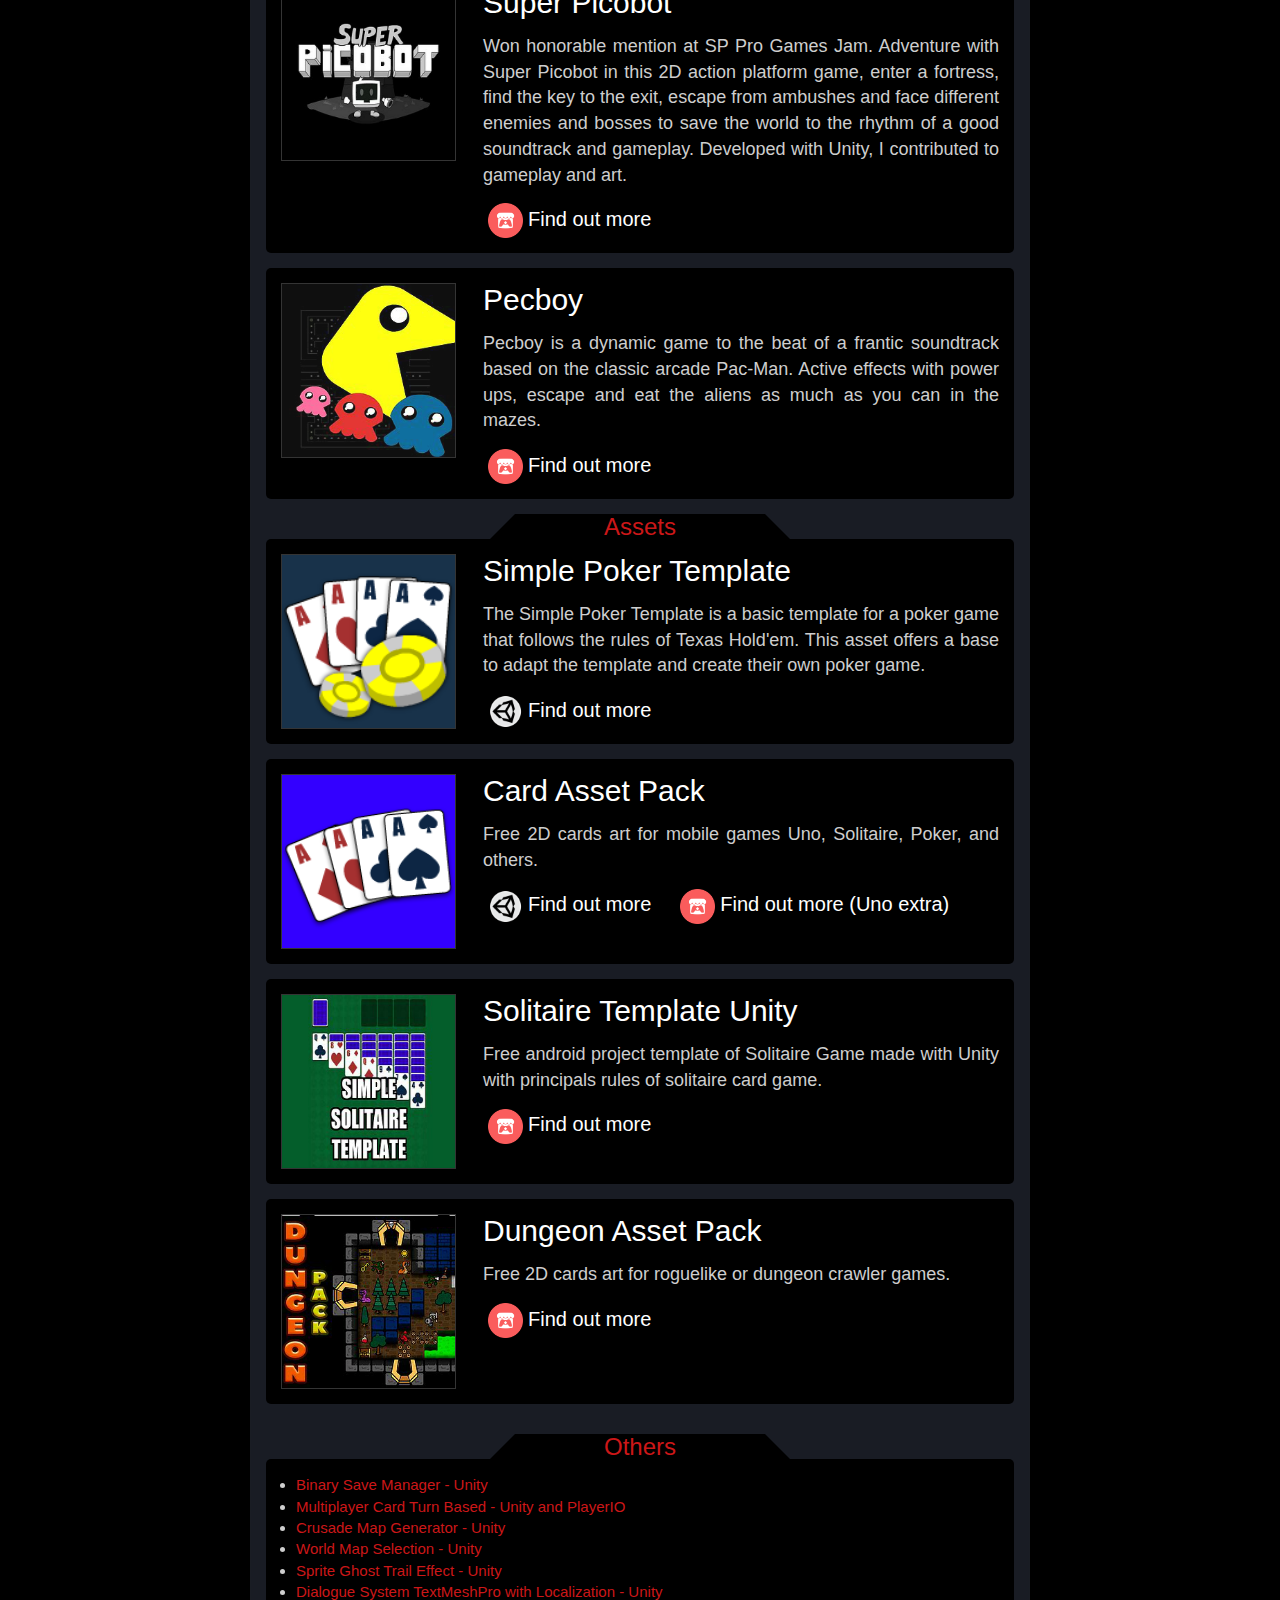
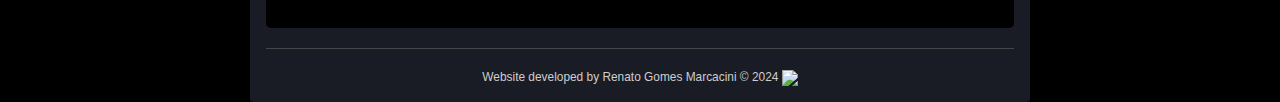
==== commit 500f4549: "Merge branch 'main' of https://github.com/renatomarcacini/portfolio" ====
--- a/index.html
+++ b/index.html
@@ -268,6 +268,30 @@
                         <a style="margin: 0 auto;" class="current-project-link" target="_blank"
                             href="https://www.newgrounds.com/portal/view/958774"><img class="current-project-link-logo"
                                 src="./images/newgrounds_icon.png" alt="">Play Demo</a>
+                    </div>
+                </div>
+            </div>
+
+            <div class="row box">
+                <div class="current-project">
+                    <div class="current-project-arts" style="display: flex;">
+                        <img style="width: 50%;" class="current-project-image" src="images/upslash_gameplay_1.gif"
+                            alt="">
+                        <img style="width: 50%;" class="current-project-image" src="images/upslash_gameplay_2.gif"
+                            alt="">
+                    </div>
+
+                    <h2 class="current-project-title"><a target="_blank"
+                            href="https://natomarcacini.itch.io/upslash">UpSlash</a>
+                    </h2>
+                    <p class="current-project-description">UpSlash is a top-down action game where you can only attack
+                        upwards and swap heads to change your weapon. Take a hit, lose your head. Take another, it's
+                        game over. How far can you go?</p>
+
+                    <div style="display: flex;">
+                        <a style="margin: 0 auto;" class="current-project-link" target="_blank"
+                            href="https://natomarcacini.itch.io/upslash"><img class="current-project-link-logo"
+                                src="./images/itch-logo.png" alt="">Play Demo</a>
                     </div>
                 </div>
             </div>
